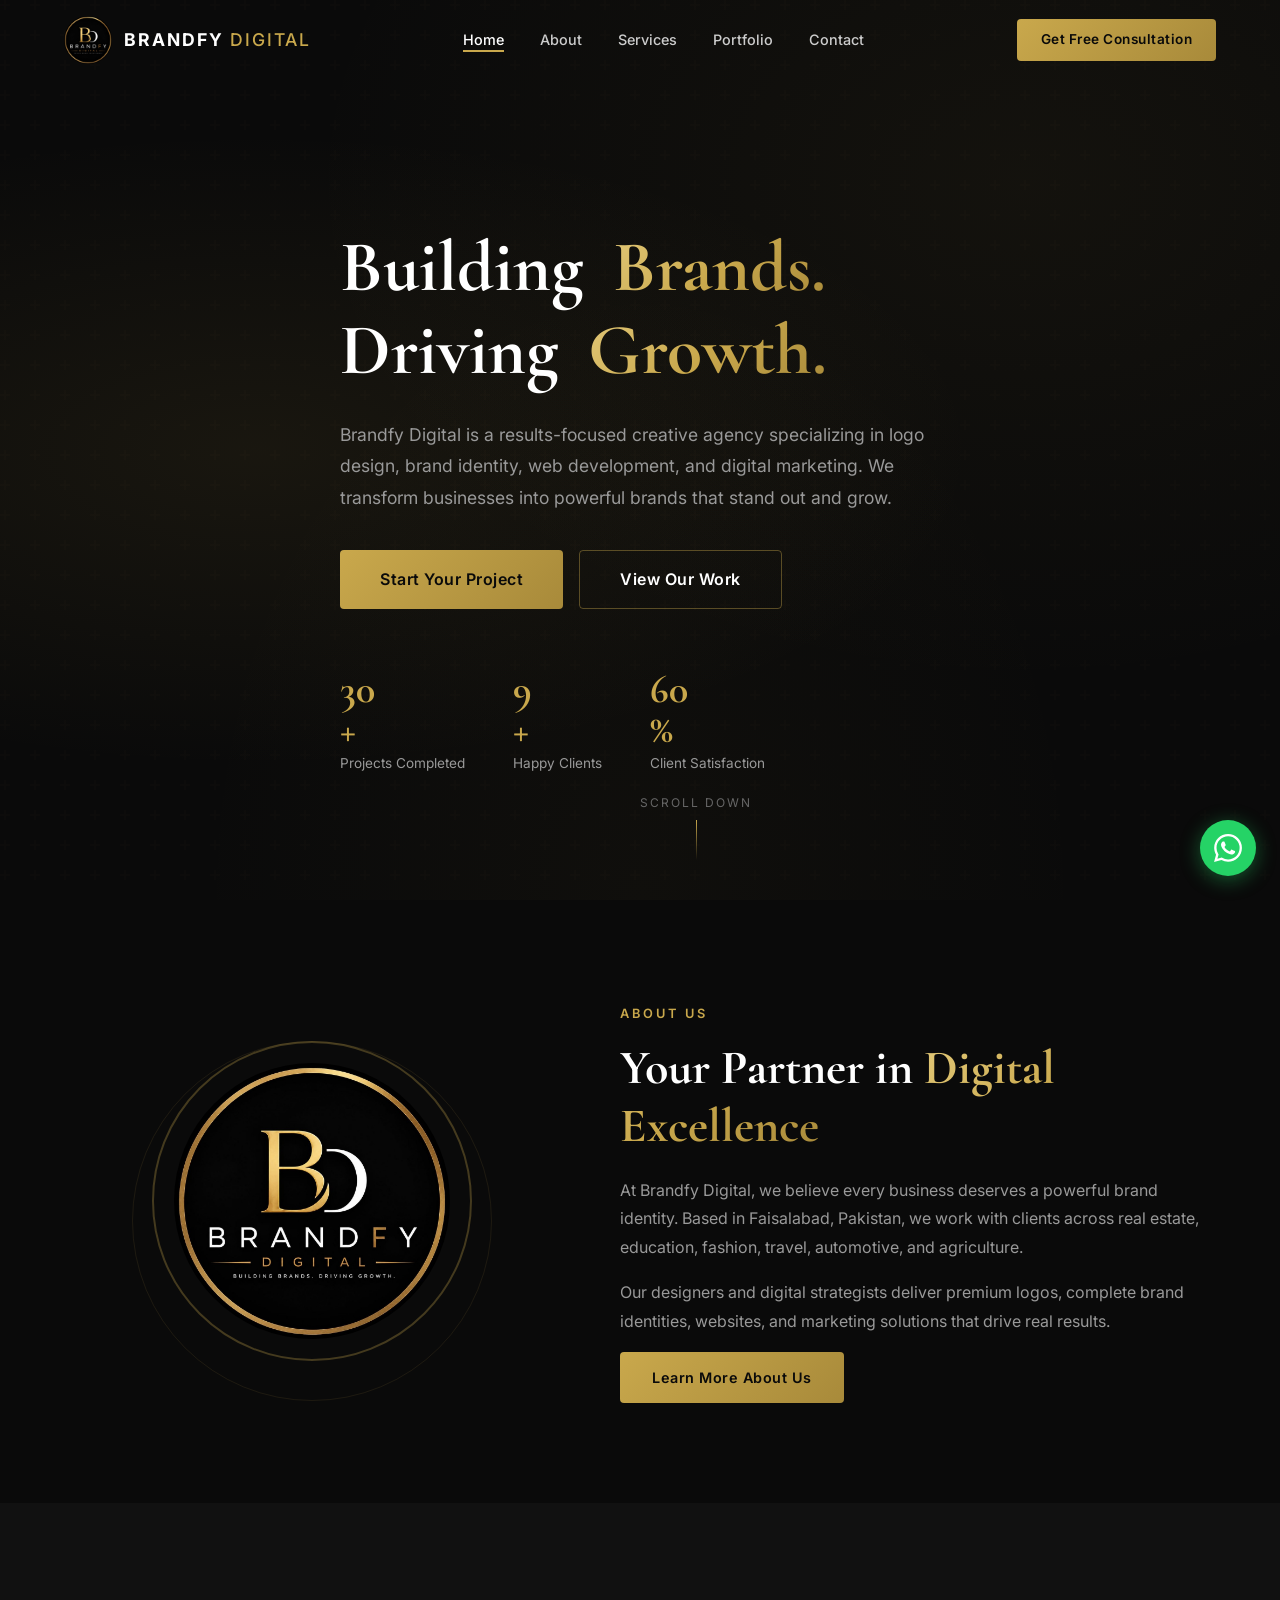
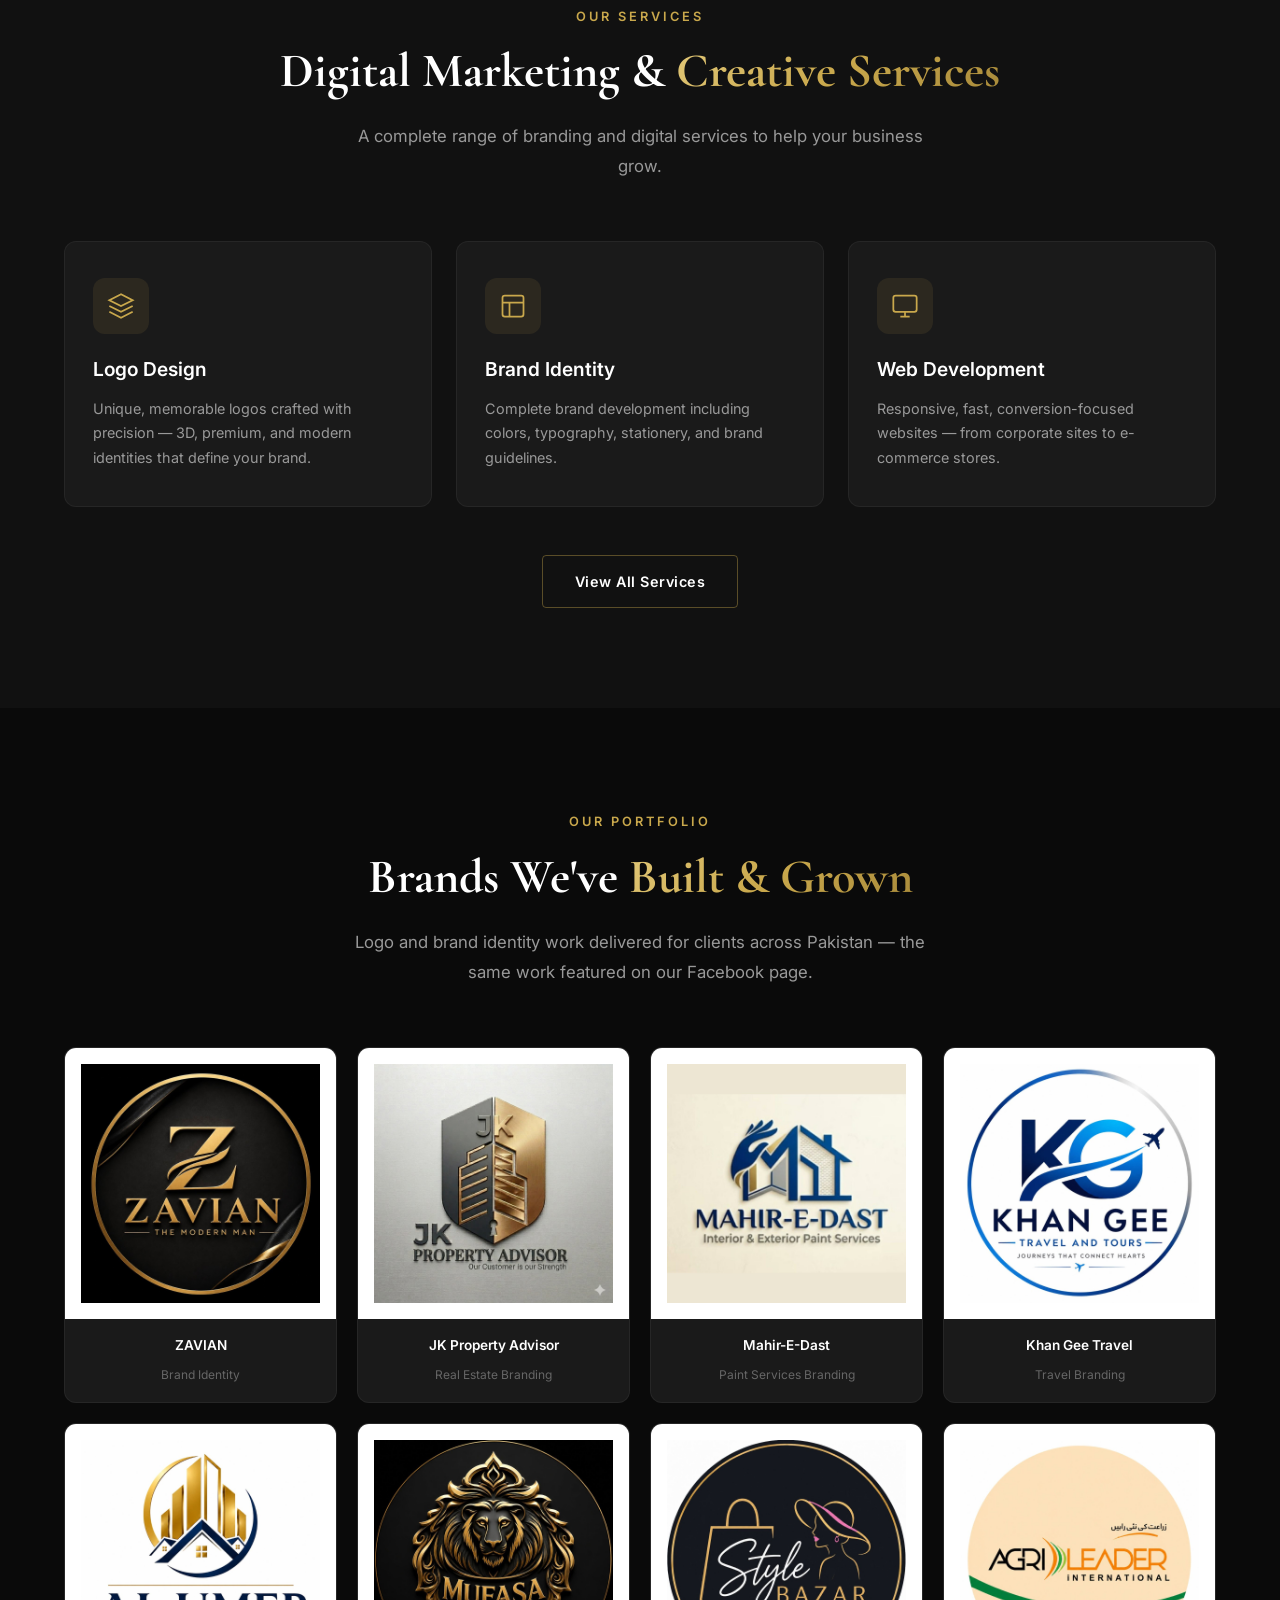
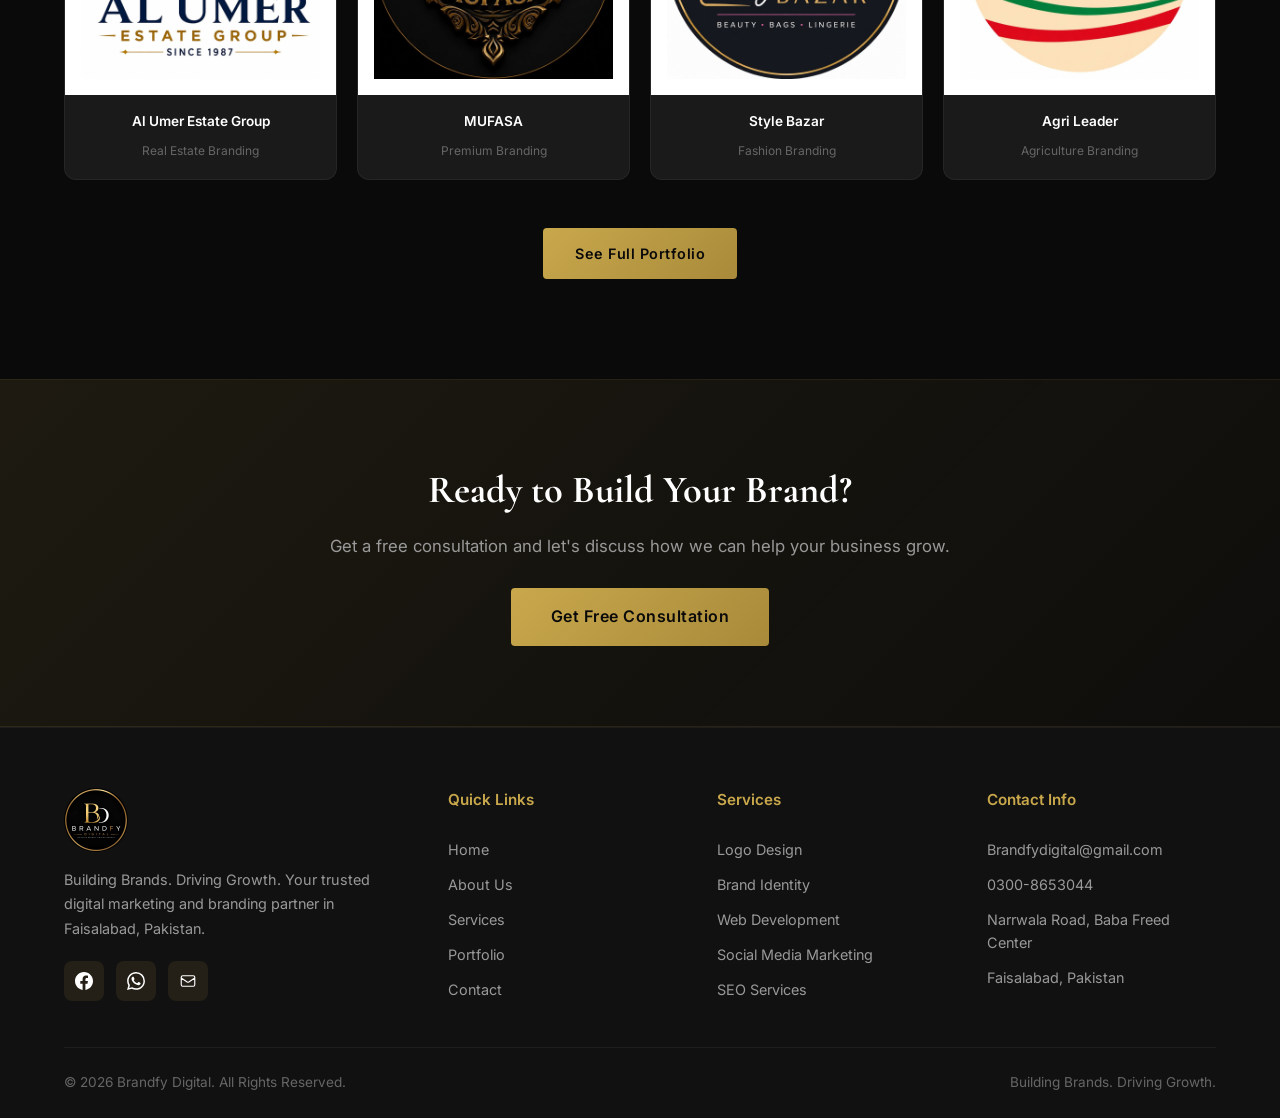
==== index.html @ acda0228 "Initial website upload" ====
<!DOCTYPE html>
<html lang="en">
<head>
  <meta charset="UTF-8">
  <meta name="viewport" content="width=device-width, initial-scale=1.0">
  <meta name="description" content="Brandfy Digital - Premium Digital Marketing & Branding Agency in Faisalabad, Pakistan. Logo Design, Web Development, SEO & Social Media Marketing.">
  <title>Brandfy Digital | Building Brands. Driving Growth.</title>
  <link rel="preconnect" href="https://fonts.googleapis.com">
  <link rel="preconnect" href="https://fonts.gstatic.com" crossorigin>
  <link href="https://fonts.googleapis.com/css2?family=Cormorant+Garamond:wght@400;600;700&family=Inter:wght@300;400;500;600;700&display=swap" rel="stylesheet">
  <link rel="stylesheet" href="css/style.css">
  <link rel="icon" href="images/brandfy-logo.png" type="image/png">
</head>
<body>

  <header class="header" id="header">
    <div class="container header__inner">
      <a href="index.html" class="logo">
        <img src="images/brandfy-logo.png" alt="Brandfy Digital" class="logo__img">
        <span class="logo__text">BRANDFY <span>DIGITAL</span></span>
      </a>
      <nav class="nav" id="nav">
        <ul class="nav__list">
          <li><a href="index.html" class="nav__link active">Home</a></li>
          <li><a href="about.html" class="nav__link">About</a></li>
          <li><a href="services.html" class="nav__link">Services</a></li>
          <li><a href="portfolio.html" class="nav__link">Portfolio</a></li>
          <li><a href="contact.html" class="nav__link">Contact</a></li>
        </ul>
      </nav>
      <a href="contact.html" class="btn btn--primary header__cta">Get Free Consultation</a>
      <button class="hamburger" id="hamburger" aria-label="Toggle menu">
        <span></span><span></span><span></span>
      </button>
    </div>
  </header>

  <section class="hero">
    <div class="hero__bg"></div>
    <div class="container hero__content">
      <div class="hero__badge hero-animate">Trusted Digital Agency in Faisalabad</div>
      <h1 class="hero__title" aria-label="Building Brands. Driving Growth.">
        <span class="hero__title-line">
          <span class="hero__title-word">Building</span>
          <span class="hero__title-word gold-text">Brands.</span>
        </span>
        <span class="hero__title-line">
          <span class="hero__title-word">Driving</span>
          <span class="hero__title-word gold-text">Growth.</span>
        </span>
      </h1>
      <p class="hero__desc hero-animate">
        Brandfy Digital is a results-focused creative agency specializing in logo design,
        brand identity, web development, and digital marketing. We transform businesses
        into powerful brands that stand out and grow.
      </p>
      <div class="hero__actions hero-animate">
        <a href="contact.html" class="btn btn--primary btn--lg">Start Your Project</a>
        <a href="portfolio.html" class="btn btn--outline btn--lg">View Our Work</a>
      </div>
      <div class="hero__stats hero-animate">
        <div class="stat">
          <span class="stat__num" data-count="50">0</span><span class="stat__plus">+</span>
          <span class="stat__label">Projects Completed</span>
        </div>
        <div class="stat">
          <span class="stat__num" data-count="15">0</span><span class="stat__plus">+</span>
          <span class="stat__label">Happy Clients</span>
        </div>
        <div class="stat">
          <span class="stat__num" data-count="100">0</span><span class="stat__plus">%</span>
          <span class="stat__label">Client Satisfaction</span>
        </div>
      </div>
    </div>
    <div class="hero__scroll">
      <span>Scroll Down</span>
      <div class="hero__scroll-line"></div>
    </div>
  </section>

  <section class="about section">
    <div class="container">
      <div class="about__grid">
        <div class="about__visual reveal">
          <div class="about__logo-wrap">
            <img src="images/brandfy-logo.png" alt="Brandfy Digital Logo" class="about__logo">
          </div>
          <div class="about__accent"></div>
        </div>
        <div class="about__content reveal">
          <span class="section__tag about-copy">About Us</span>
          <h2 class="section__title about-copy heading-reveal">Your Partner in <span class="gold-text">Digital Excellence</span></h2>
          <p class="about__text about-copy">
            At Brandfy Digital, we believe every business deserves a powerful brand identity.
            Based in Faisalabad, Pakistan, we work with clients across real estate, education,
            fashion, travel, automotive, and agriculture.
          </p>
          <p class="about__text about-copy">
            Our designers and digital strategists deliver premium logos, complete brand identities,
            websites, and marketing solutions that drive real results.
          </p>
          <a href="about.html" class="btn btn--primary about-copy">Learn More About Us</a>
        </div>
      </div>
    </div>
  </section>

  <section class="services section section--dark">
    <div class="container">
      <div class="section__header reveal">
        <span class="section__tag">Our Services</span>
        <h2 class="section__title heading-reveal">Digital Marketing & <span class="gold-text">Creative Services</span></h2>
        <p class="section__desc">A complete range of branding and digital services to help your business grow.</p>
      </div>
      <div class="services__grid">
        <div class="service-card reveal">
          <div class="service-card__icon">
            <svg viewBox="0 0 24 24" fill="none" stroke="currentColor" stroke-width="1.5"><path d="M12 2L2 7l10 5 10-5-10-5zM2 17l10 5 10-5M2 12l10 5 10-5"/></svg>
          </div>
          <h3 class="service-card__title heading-reveal">Logo Design</h3>
          <p class="service-card__desc">Unique, memorable logos crafted with precision — 3D, premium, and modern identities that define your brand.</p>
        </div>
        <div class="service-card reveal">
          <div class="service-card__icon">
            <svg viewBox="0 0 24 24" fill="none" stroke="currentColor" stroke-width="1.5"><rect x="3" y="3" width="18" height="18" rx="2"/><path d="M3 9h18M9 21V9"/></svg>
          </div>
          <h3 class="service-card__title heading-reveal">Brand Identity</h3>
          <p class="service-card__desc">Complete brand development including colors, typography, stationery, and brand guidelines.</p>
        </div>
        <div class="service-card reveal">
          <div class="service-card__icon">
            <svg viewBox="0 0 24 24" fill="none" stroke="currentColor" stroke-width="1.5"><rect x="2" y="3" width="20" height="14" rx="2"/><path d="M8 21h8M12 17v4"/></svg>
          </div>
          <h3 class="service-card__title heading-reveal">Web Development</h3>
          <p class="service-card__desc">Responsive, fast, conversion-focused websites — from corporate sites to e-commerce stores.</p>
        </div>
      </div>
      <div class="section__cta reveal">
        <a href="services.html" class="btn btn--outline">View All Services</a>
      </div>
    </div>
  </section>

  <section class="portfolio section">
    <div class="container">
      <div class="section__header reveal">
        <span class="section__tag">Our Portfolio</span>
        <h2 class="section__title heading-reveal">Brands We've <span class="gold-text">Built & Grown</span></h2>
        <p class="section__desc">Logo and brand identity work delivered for clients across Pakistan — the same work featured on our Facebook page.</p>
      </div>
      <div class="portfolio__grid portfolio__grid--home">
        <a href="portfolio.html" class="portfolio-item reveal">
          <div class="portfolio-item__img-wrap"><img src="images/client-zavian.jpg" alt="Zavian"></div>
          <div class="portfolio-item__info"><h3 class="heading-reveal">ZAVIAN</h3><span>Brand Identity</span></div>
        </a>
        <a href="portfolio.html" class="portfolio-item reveal">
          <div class="portfolio-item__img-wrap"><img src="images/client-jk-property.png" alt="JK Property Advisor"></div>
          <div class="portfolio-item__info"><h3 class="heading-reveal">JK Property Advisor</h3><span>Real Estate Branding</span></div>
        </a>
        <a href="portfolio.html" class="portfolio-item reveal">
          <div class="portfolio-item__img-wrap"><img src="images/client-mahir-e-dast.png" alt="Mahir-E-Dast"></div>
          <div class="portfolio-item__info"><h3 class="heading-reveal">Mahir-E-Dast</h3><span>Paint Services Branding</span></div>
        </a>
        <a href="portfolio.html" class="portfolio-item reveal">
          <div class="portfolio-item__img-wrap"><img src="images/client-khan-gee.png" alt="Khan Gee Travel"></div>
          <div class="portfolio-item__info"><h3 class="heading-reveal">Khan Gee Travel</h3><span>Travel Branding</span></div>
        </a>
        <a href="portfolio.html" class="portfolio-item reveal">
          <div class="portfolio-item__img-wrap"><img src="images/client-al-umer.png" alt="Al Umer Estate Group"></div>
          <div class="portfolio-item__info"><h3 class="heading-reveal">Al Umer Estate Group</h3><span>Real Estate Branding</span></div>
        </a>
        <a href="portfolio.html" class="portfolio-item reveal">
          <div class="portfolio-item__img-wrap"><img src="images/client-mufasa.jpg" alt="Mufasa"></div>
          <div class="portfolio-item__info"><h3 class="heading-reveal">MUFASA</h3><span>Premium Branding</span></div>
        </a>
        <a href="portfolio.html" class="portfolio-item reveal">
          <div class="portfolio-item__img-wrap"><img src="images/client-style-bazar.png" alt="Style Bazar"></div>
          <div class="portfolio-item__info"><h3 class="heading-reveal">Style Bazar</h3><span>Fashion Branding</span></div>
        </a>
        <a href="portfolio.html" class="portfolio-item reveal">
          <div class="portfolio-item__img-wrap"><img src="images/client-agri-leader.png" alt="Agri Leader International"></div>
          <div class="portfolio-item__info"><h3 class="heading-reveal">Agri Leader</h3><span>Agriculture Branding</span></div>
        </a>
      </div>
      <div class="section__cta reveal">
        <a href="portfolio.html" class="btn btn--primary">See Full Portfolio</a>
      </div>
    </div>
  </section>

  <section class="cta-banner">
    <div class="container cta-banner__inner reveal">
      <h2 class="heading-reveal">Ready to Build Your Brand?</h2>
      <p>Get a free consultation and let's discuss how we can help your business grow.</p>
      <a href="contact.html" class="btn btn--primary btn--lg">Get Free Consultation</a>
    </div>
  </section>

  <footer class="footer">
    <div class="container">
      <div class="footer__grid">
        <div class="footer__brand">
          <img src="images/brandfy-logo.png" alt="Brandfy Digital" class="footer__logo">
          <p>Building Brands. Driving Growth. Your trusted digital marketing and branding partner in Faisalabad, Pakistan.</p>
          <div class="footer__social">
            <a href="https://web.facebook.com/profile.php?id=61593432682241" target="_blank" rel="noopener" aria-label="Facebook">
              <svg viewBox="0 0 24 24" fill="currentColor"><path d="M24 12.073c0-6.627-5.373-12-12-12s-12 5.373-12 12c0 5.99 4.388 10.954 10.125 11.854v-8.385H7.078v-3.47h3.047V9.43c0-3.007 1.792-4.669 4.533-4.669 1.312 0 2.686.235 2.686.235v2.953H15.83c-1.491 0-1.956.925-1.956 1.874v2.25h3.328l-.532 3.47h-2.796v8.385C19.612 23.027 24 18.062 24 12.073z"/></svg>
            </a>
            <a href="https://wa.me/923008653044" target="_blank" rel="noopener" aria-label="WhatsApp">
              <svg viewBox="0 0 24 24" fill="currentColor"><path d="M17.472 14.382c-.297-.149-1.758-.867-2.03-.967-.273-.099-.471-.148-.67.15-.197.297-.767.966-.94 1.164-.173.199-.347.223-.644.075-.297-.15-1.255-.463-2.39-1.475-.883-.788-1.48-1.761-1.653-2.059-.173-.297-.018-.458.13-.606.134-.133.298-.347.446-.52.149-.174.198-.298.298-.497.099-.198.05-.371-.025-.52-.075-.149-.669-1.612-.916-2.207-.242-.579-.487-.5-.669-.51-.173-.008-.371-.01-.57-.01-.198 0-.52.074-.792.372-.272.297-1.04 1.016-1.04 2.479 0 1.462 1.065 2.875 1.213 3.074.149.198 2.096 3.2 5.077 4.487.709.306 1.262.489 1.694.625.712.227 1.36.195 1.871.118.571-.085 1.758-.719 2.006-1.413.248-.694.248-1.289.173-1.413-.074-.124-.272-.198-.57-.347m-5.421 7.403h-.004a9.87 9.87 0 01-5.031-1.378l-.361-.214-3.741.982.998-3.648-.235-.374a9.86 9.86 0 01-1.51-5.26c.001-5.45 4.436-9.884 9.888-9.884 2.64 0 5.122 1.03 6.988 2.898a9.825 9.825 0 012.893 6.994c-.003 5.45-4.435 9.884-9.884 9.884m8.413-18.297A11.815 11.815 0 0012.05 0C5.495 0 .16 5.335.157 11.892c0 2.096.547 4.142 1.588 5.945L.057 24l6.305-1.654a11.882 11.882 0 005.683 1.448h.005c6.554 0 11.89-5.335 11.89-11.893a11.821 11.821 0 00-3.48-8.413z"/></svg>
            </a>
            <a href="mailto:Brandfydigital@gmail.com" aria-label="Email">
              <svg viewBox="0 0 24 24" fill="none" stroke="currentColor" stroke-width="1.5"><path d="M3 8l7.89 5.26a2 2 0 002.22 0L21 8M5 19h14a2 2 0 002-2V7a2 2 0 00-2-2H5a2 2 0 00-2 2v10a2 2 0 002 2z"/></svg>
            </a>
          </div>
        </div>
        <div class="footer__links">
          <h4>Quick Links</h4>
          <ul>
            <li><a href="index.html">Home</a></li>
            <li><a href="about.html">About Us</a></li>
            <li><a href="services.html">Services</a></li>
            <li><a href="portfolio.html">Portfolio</a></li>
            <li><a href="contact.html">Contact</a></li>
          </ul>
        </div>
        <div class="footer__links">
          <h4>Services</h4>
          <ul>
            <li><a href="services.html">Logo Design</a></li>
            <li><a href="services.html">Brand Identity</a></li>
            <li><a href="services.html">Web Development</a></li>
            <li><a href="services.html">Social Media Marketing</a></li>
            <li><a href="services.html">SEO Services</a></li>
          </ul>
        </div>
        <div class="footer__links">
          <h4>Contact Info</h4>
          <ul>
            <li>Brandfydigital@gmail.com</li>
            <li>0300-8653044</li>
            <li>Narrwala Road, Baba Freed Center</li>
            <li>Faisalabad, Pakistan</li>
          </ul>
        </div>
      </div>
      <div class="footer__bottom">
        <p>&copy; 2026 Brandfy Digital. All Rights Reserved.</p>
        <p>Building Brands. Driving Growth.</p>
      </div>
    </div>
  </footer>

  <a href="https://wa.me/923008653044?text=Hi%20Brandfy%20Digital!%20I%20want%20to%20discuss%20a%20project." class="whatsapp-float" target="_blank" rel="noopener" aria-label="Chat on WhatsApp">
    <svg viewBox="0 0 24 24" fill="currentColor"><path d="M17.472 14.382c-.297-.149-1.758-.867-2.03-.967-.273-.099-.471-.148-.67.15-.197.297-.767.966-.94 1.164-.173.199-.347.223-.644.075-.297-.15-1.255-.463-2.39-1.475-.883-.788-1.48-1.761-1.653-2.059-.173-.297-.018-.458.13-.606.134-.133.298-.347.446-.52.149-.174.198-.298.298-.497.099-.198.05-.371-.025-.52-.075-.149-.669-1.612-.916-2.207-.242-.579-.487-.5-.669-.51-.173-.008-.371-.01-.57-.01-.198 0-.52.074-.792.372-.272.297-1.04 1.016-1.04 2.479 0 1.462 1.065 2.875 1.213 3.074.149.198 2.096 3.2 5.077 4.487.709.306 1.262.489 1.694.625.712.227 1.36.195 1.871.118.571-.085 1.758-.719 2.006-1.413.248-.694.248-1.289.173-1.413-.074-.124-.272-.198-.57-.347m-5.421 7.403h-.004a9.87 9.87 0 01-5.031-1.378l-.361-.214-3.741.982.998-3.648-.235-.374a9.86 9.86 0 01-1.51-5.26c.001-5.45 4.436-9.884 9.888-9.884 2.64 0 5.122 1.03 6.988 2.898a9.825 9.825 0 012.893 6.994c-.003 5.45-4.435 9.884-9.884 9.884m8.413-18.297A11.815 11.815 0 0012.05 0C5.495 0 .16 5.335.157 11.892c0 2.096.547 4.142 1.588 5.945L.057 24l6.305-1.654a11.882 11.882 0 005.683 1.448h.005c6.554 0 11.89-5.335 11.89-11.893a11.821 11.821 0 00-3.48-8.413z"/></svg>
  </a>

  <script src="js/main.js"></script>
</body>
</html>
---- css/style.css ----
/* ===== CSS Variables ===== */
:root {
  --black: #0a0a0a;
  --black-light: #111111;
  --black-card: #1a1a1a;
  --gold: #c9a84c;
  --gold-light: #e2c878;
  --gold-dark: #a88a3a;
  --white: #ffffff;
  --gray: #999999;
  --gray-light: #cccccc;
  --gray-dark: #666666;
  --font-serif: 'Cormorant Garamond', Georgia, serif;
  --font-sans: 'Inter', -apple-system, BlinkMacSystemFont, sans-serif;
  --transition: 0.3s cubic-bezier(0.4, 0, 0.2, 1);
  --shadow: 0 4px 30px rgba(0, 0, 0, 0.3);
  --shadow-gold: 0 4px 30px rgba(201, 168, 76, 0.15);
}

/* ===== Reset & Base ===== */
*, *::before, *::after {
  margin: 0;
  padding: 0;
  box-sizing: border-box;
}

html {
  scroll-behavior: smooth;
  scroll-padding-top: 80px;
}

body {
  font-family: var(--font-sans);
  background: var(--black);
  color: var(--white);
  line-height: 1.6;
  overflow-x: hidden;
}

img {
  max-width: 100%;
  height: auto;
  display: block;
}

a {
  text-decoration: none;
  color: inherit;
  transition: var(--transition);
}

ul { list-style: none; }

.container {
  max-width: 1200px;
  margin: 0 auto;
  padding: 0 24px;
}

.gold-text {
  background: linear-gradient(135deg, var(--gold-light), var(--gold), var(--gold-dark));
  -webkit-background-clip: text;
  -webkit-text-fill-color: transparent;
  background-clip: text;
}

.section {
  padding: 100px 0;
}

.section--dark {
  background: var(--black-light);
}

.section__tag {
  display: inline-block;
  font-size: 0.8rem;
  font-weight: 600;
  letter-spacing: 3px;
  text-transform: uppercase;
  color: var(--gold);
  margin-bottom: 16px;
}

.section__title {
  font-family: var(--font-serif);
  font-size: clamp(2rem, 4vw, 3rem);
  font-weight: 700;
  line-height: 1.2;
  margin-bottom: 20px;
}

.section__desc {
  color: var(--gray);
  font-size: 1.05rem;
  max-width: 600px;
  line-height: 1.8;
}

.section__header {
  text-align: center;
  margin-bottom: 60px;
}

.section__header .section__desc {
  margin: 0 auto;
}

/* ===== Buttons ===== */
.btn {
  display: inline-flex;
  align-items: center;
  justify-content: center;
  padding: 14px 32px;
  font-family: var(--font-sans);
  font-size: 0.9rem;
  font-weight: 600;
  letter-spacing: 0.5px;
  border: none;
  border-radius: 4px;
  cursor: pointer;
  transition: var(--transition);
}

.btn--primary {
  background: linear-gradient(135deg, var(--gold), var(--gold-dark));
  color: var(--black);
}

.btn--primary:hover {
  background: linear-gradient(135deg, var(--gold-light), var(--gold));
  transform: translateY(-2px);
  box-shadow: var(--shadow-gold);
}

.btn--outline {
  background: transparent;
  color: var(--white);
  border: 1px solid rgba(201, 168, 76, 0.4);
}

.btn--outline:hover {
  border-color: var(--gold);
  color: var(--gold);
  transform: translateY(-2px);
}

.btn--lg {
  padding: 16px 40px;
  font-size: 1rem;
}

.btn--full {
  width: 100%;
}

/* ===== Header ===== */
.header {
  position: fixed;
  top: 0;
  left: 0;
  width: 100%;
  z-index: 1000;
  padding: 16px 0;
  transition: var(--transition);
}

.header.scrolled {
  background: rgba(10, 10, 10, 0.95);
  backdrop-filter: blur(20px);
  padding: 12px 0;
  box-shadow: 0 2px 20px rgba(0, 0, 0, 0.5);
}

.header__inner {
  display: flex;
  align-items: center;
  justify-content: space-between;
}

.logo {
  display: flex;
  align-items: center;
  gap: 12px;
}

.logo__img {
  width: 48px;
  height: 48px;
  border-radius: 50%;
  object-fit: cover;
}

.logo__text {
  font-family: var(--font-sans);
  font-weight: 700;
  font-size: 1.1rem;
  letter-spacing: 2px;
}

.logo__text span {
  color: var(--gold);
  font-weight: 500;
}

.nav__list {
  display: flex;
  gap: 36px;
}

.nav__link {
  font-size: 0.9rem;
  font-weight: 500;
  color: var(--gray-light);
  position: relative;
}

.nav__link::after {
  content: '';
  position: absolute;
  bottom: -4px;
  left: 0;
  width: 0;
  height: 2px;
  background: var(--gold);
  transition: var(--transition);
}

.nav__link:hover,
.nav__link.active {
  color: var(--white);
}

.nav__link:hover::after,
.nav__link.active::after {
  width: 100%;
}

.header__cta {
  padding: 10px 24px;
  font-size: 0.85rem;
}

.hamburger {
  display: none;
  flex-direction: column;
  gap: 5px;
  background: none;
  border: none;
  cursor: pointer;
  padding: 4px;
}

.hamburger span {
  display: block;
  width: 24px;
  height: 2px;
  background: var(--white);
  transition: var(--transition);
}

/* ===== Hero ===== */
.hero {
  min-height: 100vh;
  display: flex;
  align-items: center;
  position: relative;
  padding: 120px 0 80px;
  overflow: hidden;
}

.hero__bg {
  position: absolute;
  inset: 0;
  background:
    radial-gradient(ellipse at 20% 50%, rgba(201, 168, 76, 0.08) 0%, transparent 50%),
    radial-gradient(ellipse at 80% 20%, rgba(201, 168, 76, 0.05) 0%, transparent 50%),
    radial-gradient(ellipse at 50% 100%, rgba(201, 168, 76, 0.03) 0%, transparent 50%);
}

.hero__bg::before {
  content: '';
  position: absolute;
  inset: 0;
  background: url("data:image/svg+xml,%3Csvg width='60' height='60' viewBox='0 0 60 60' xmlns='http://www.w3.org/2000/svg'%3E%3Cg fill='none' fill-rule='evenodd'%3E%3Cg fill='%23c9a84c' fill-opacity='0.03'%3E%3Cpath d='M36 34v-4h-2v4h-4v2h4v4h2v-4h4v-2h-4zm0-30V0h-2v4h-4v2h4v4h2V6h4V4h-4zM6 34v-4H4v4H0v2h4v4h2v-4h4v-2H6zM6 4V0H4v4H0v2h4v4h2V6h4V4H6z'/%3E%3C/g%3E%3C/g%3E%3C/svg%3E");
  opacity: 0.5;
}

.hero__content {
  position: relative;
  z-index: 1;
  max-width: 800px;
}

.hero-animate {
  opacity: 0;
  animation: heroFadeUp 0.9s cubic-bezier(0.22, 1, 0.36, 1) forwards;
}

.hero__badge.hero-animate { animation-delay: 0.08s; }
.hero__desc.hero-animate { animation-delay: 1.15s; }
.hero__actions.hero-animate { animation-delay: 1.32s; }
.hero__stats.hero-animate { animation-delay: 1.48s; }

.hero__badge {
  display: inline-block;
  padding: 8px 20px;
  border: 1px solid rgba(201, 168, 76, 0.3);
  border-radius: 50px;
  font-size: 0.8rem;
  font-weight: 500;
  letter-spacing: 1px;
  color: var(--gold);
  margin-bottom: 24px;
  animation: fadeInUp 0.8s ease;
}

.hero__title {
  font-family: var(--font-serif);
  font-size: clamp(2.8rem, 6vw, 4.5rem);
  font-weight: 700;
  line-height: 1.1;
  margin-bottom: 24px;
}

.hero__title-line {
  display: block;
  overflow: hidden;
  padding-bottom: 0.06em;
}

.hero__title-word {
  display: inline-block;
  margin-right: 0.18em;
  will-change: transform, opacity, filter;
  opacity: 0;
  transform: translate3d(0, 36%, 0);
  filter: blur(5px);
  animation: heroMaskReveal 1.05s cubic-bezier(0.22, 0.61, 0.36, 1) forwards;
}

.hero__title-line:nth-child(1) .hero__title-word:nth-child(1) { animation-delay: 0.16s; }
.hero__title-line:nth-child(1) .hero__title-word:nth-child(2) { animation-delay: 0.28s; }
.hero__title-line:nth-child(2) .hero__title-word:nth-child(1) { animation-delay: 0.4s; }
.hero__title-line:nth-child(2) .hero__title-word:nth-child(2) { animation-delay: 0.52s; }

.hero__desc {
  font-size: 1.1rem;
  color: var(--gray);
  line-height: 1.8;
  max-width: 600px;
  margin-bottom: 36px;
  animation: fadeInUp 0.8s ease 0.2s both;
}

.hero__actions {
  display: flex;
  gap: 16px;
  flex-wrap: wrap;
  margin-bottom: 60px;
  animation: fadeInUp 0.8s ease 0.3s both;
}

.hero__stats {
  display: flex;
  gap: 48px;
  animation: fadeInUp 0.8s ease 0.4s both;
}

.stat {
  display: flex;
  flex-direction: column;
}

.stat__num {
  font-family: var(--font-serif);
  font-size: 2.5rem;
  font-weight: 700;
  color: var(--gold);
  line-height: 1;
}

.stat__plus {
  font-family: var(--font-serif);
  font-size: 2.5rem;
  font-weight: 700;
  color: var(--gold);
  line-height: 1;
}

.stat__label {
  font-size: 0.85rem;
  color: var(--gray);
  margin-top: 4px;
}

.hero__scroll {
  position: absolute;
  bottom: 40px;
  left: 50%;
  transform: translateX(-50%);
  display: flex;
  flex-direction: column;
  align-items: center;
  gap: 8px;
  color: var(--gray-dark);
  font-size: 0.75rem;
  letter-spacing: 2px;
  text-transform: uppercase;
  animation: fadeInUp 0.8s ease 0.6s both;
}

.hero__scroll-line {
  width: 1px;
  height: 40px;
  background: linear-gradient(to bottom, var(--gold), transparent);
  animation: scrollLine 2s ease infinite;
}

/* ===== About ===== */
.about__grid {
  display: grid;
  grid-template-columns: 1fr 1.2fr;
  gap: 60px;
  align-items: center;
}

.about__visual {
  position: relative;
  display: flex;
  justify-content: center;
}

.about__logo-wrap {
  width: 320px;
  height: 320px;
  border-radius: 50%;
  border: 2px solid rgba(201, 168, 76, 0.3);
  display: flex;
  align-items: center;
  justify-content: center;
  padding: 20px;
  position: relative;
  z-index: 1;
}

.about__logo {
  width: 100%;
  height: 100%;
  object-fit: contain;
  border-radius: 50%;
}

.about__accent {
  position: absolute;
  width: 360px;
  height: 360px;
  border-radius: 50%;
  border: 1px solid rgba(201, 168, 76, 0.1);
  animation: pulse 3s ease infinite;
}

.about__text {
  color: var(--gray);
  margin-bottom: 16px;
  line-height: 1.8;
}

.about-copy {
  opacity: 0;
  transform: translateY(42px);
  filter: blur(8px);
}

.heading-reveal {
  display: block;
  overflow: hidden;
  opacity: 0;
  transform: translateY(30px);
  filter: blur(6px);
}

.reveal.visible .heading-reveal,
.about__content.visible .heading-reveal {
  animation: aboutTextReveal 0.85s cubic-bezier(0.22, 1, 0.36, 1) forwards;
}

.about__content.visible .about-copy {
  animation: aboutTextReveal 0.85s cubic-bezier(0.22, 1, 0.36, 1) forwards;
}

.about__content.visible .about-copy:nth-child(1) { animation-delay: 0.08s; }
.about__content.visible .about-copy:nth-child(2) { animation-delay: 0.22s; }
.about__content.visible .about-copy:nth-child(3) { animation-delay: 0.36s; }
.about__content.visible .about-copy:nth-child(4) { animation-delay: 0.5s; }
.about__content.visible .about-copy:nth-child(5) { animation-delay: 0.64s; }

.about__features {
  margin: 28px 0 32px;
}

.about__features li {
  display: flex;
  align-items: center;
  gap: 12px;
  padding: 10px 0;
  color: var(--gray-light);
  font-size: 0.95rem;
}

.about__features svg {
  width: 20px;
  height: 20px;
  color: var(--gold);
  flex-shrink: 0;
}

/* ===== Services ===== */
.services__grid {
  display: grid;
  grid-template-columns: repeat(3, 1fr);
  gap: 24px;
}

.service-card {
  background: var(--black-card);
  border: 1px solid rgba(255, 255, 255, 0.05);
  border-radius: 12px;
  padding: 36px 28px;
  transition: var(--transition);
  position: relative;
  overflow: hidden;
}

.service-card::before {
  content: '';
  position: absolute;
  top: 0;
  left: 0;
  width: 100%;
  height: 3px;
  background: linear-gradient(90deg, var(--gold), var(--gold-dark));
  transform: scaleX(0);
  transform-origin: left;
  transition: var(--transition);
}

.service-card:hover {
  border-color: rgba(201, 168, 76, 0.2);
  transform: translateY(-4px);
  box-shadow: var(--shadow-gold);
}

.service-card:hover::before {
  transform: scaleX(1);
}

.service-card__icon {
  width: 56px;
  height: 56px;
  border-radius: 12px;
  background: rgba(201, 168, 76, 0.1);
  display: flex;
  align-items: center;
  justify-content: center;
  margin-bottom: 20px;
}

.service-card__icon svg {
  width: 28px;
  height: 28px;
  color: var(--gold);
}

.service-card__title {
  font-size: 1.2rem;
  font-weight: 600;
  margin-bottom: 12px;
}

.service-card__desc {
  color: var(--gray);
  font-size: 0.9rem;
  line-height: 1.7;
}

/* ===== Why Choose Us ===== */
.why__grid {
  display: grid;
  grid-template-columns: 1fr 1.5fr;
  gap: 60px;
  align-items: start;
}

.why__cards {
  display: grid;
  grid-template-columns: repeat(2, 1fr);
  gap: 24px;
}

.why-card {
  background: var(--black-light);
  border: 1px solid rgba(255, 255, 255, 0.05);
  border-radius: 12px;
  padding: 32px 24px;
  transition: var(--transition);
}

.why-card:hover {
  border-color: rgba(201, 168, 76, 0.2);
  transform: translateY(-2px);
}

.why-card__num {
  font-family: var(--font-serif);
  font-size: 2rem;
  font-weight: 700;
  color: rgba(201, 168, 76, 0.3);
  display: block;
  margin-bottom: 12px;
}

.why-card h3 {
  font-size: 1.1rem;
  font-weight: 600;
  margin-bottom: 8px;
}

.why-card p {
  color: var(--gray);
  font-size: 0.9rem;
  line-height: 1.7;
}

/* ===== Portfolio ===== */
.portfolio__grid {
  display: grid;
  grid-template-columns: repeat(5, 1fr);
  gap: 20px;
}

.portfolio-item {
  background: var(--black-card);
  border-radius: 12px;
  overflow: hidden;
  border: 1px solid rgba(255, 255, 255, 0.05);
  transition: var(--transition);
}

.portfolio-item:hover {
  transform: translateY(-6px);
  border-color: rgba(201, 168, 76, 0.3);
  box-shadow: var(--shadow-gold);
}

.portfolio-item__img-wrap {
  aspect-ratio: 1;
  overflow: hidden;
  background: #fff;
  display: flex;
  align-items: center;
  justify-content: center;
  padding: 16px;
}

.portfolio-item__img-wrap img {
  width: 100%;
  height: 100%;
  object-fit: contain;
  transition: var(--transition);
}

.portfolio-item:hover .portfolio-item__img-wrap img {
  transform: scale(1.05);
}

.portfolio-item__info {
  padding: 16px;
  text-align: center;
}

.portfolio-item__info h3 {
  font-size: 0.85rem;
  font-weight: 600;
  margin-bottom: 4px;
  white-space: nowrap;
  overflow: hidden;
  text-overflow: ellipsis;
}

.portfolio-item__info span {
  font-size: 0.75rem;
  color: var(--gray-dark);
}

/* ===== CTA Banner ===== */
.cta-banner {
  padding: 80px 0;
  background: linear-gradient(135deg, rgba(201, 168, 76, 0.1), rgba(201, 168, 76, 0.02));
  border-top: 1px solid rgba(201, 168, 76, 0.1);
  border-bottom: 1px solid rgba(201, 168, 76, 0.1);
}

.cta-banner__inner {
  text-align: center;
}

.cta-banner__inner h2 {
  font-family: var(--font-serif);
  font-size: clamp(1.8rem, 3vw, 2.5rem);
  margin-bottom: 12px;
}

.cta-banner__inner p {
  color: var(--gray);
  margin-bottom: 28px;
  font-size: 1.05rem;
}

/* ===== Contact ===== */
.contact__grid {
  display: grid;
  grid-template-columns: 1fr 1fr;
  gap: 60px;
  align-items: start;
}

.contact__details {
  margin-top: 36px;
}

.contact__item {
  display: flex;
  gap: 16px;
  padding: 20px 0;
  border-bottom: 1px solid rgba(255, 255, 255, 0.05);
}

.contact__icon {
  width: 48px;
  height: 48px;
  border-radius: 10px;
  background: rgba(201, 168, 76, 0.1);
  display: flex;
  align-items: center;
  justify-content: center;
  flex-shrink: 0;
}

.contact__icon svg {
  width: 22px;
  height: 22px;
  color: var(--gold);
}

.contact__item h4 {
  font-size: 0.85rem;
  font-weight: 600;
  color: var(--gold);
  margin-bottom: 4px;
}

.contact__item a {
  color: var(--gray-light);
  font-size: 0.95rem;
}

.contact__item a:hover {
  color: var(--gold);
}

.contact__item p {
  color: var(--gray-light);
  font-size: 0.95rem;
}

.contact__form {
  background: var(--black-light);
  border: 1px solid rgba(255, 255, 255, 0.05);
  border-radius: 16px;
  padding: 40px;
}

.contact__form h3 {
  font-size: 1.3rem;
  font-weight: 600;
  margin-bottom: 28px;
}

.form-group {
  margin-bottom: 20px;
}

.form-group label {
  display: block;
  font-size: 0.85rem;
  font-weight: 500;
  color: var(--gray-light);
  margin-bottom: 8px;
}

.form-group input,
.form-group select,
.form-group textarea {
  width: 100%;
  padding: 14px 16px;
  background: var(--black-card);
  border: 1px solid rgba(255, 255, 255, 0.08);
  border-radius: 8px;
  color: var(--white);
  font-family: var(--font-sans);
  font-size: 0.95rem;
  transition: var(--transition);
}

.form-group input:focus,
.form-group select:focus,
.form-group textarea:focus {
  outline: none;
  border-color: var(--gold);
  box-shadow: 0 0 0 3px rgba(201, 168, 76, 0.1);
}

.form-group input::placeholder,
.form-group textarea::placeholder {
  color: var(--gray-dark);
}

.form-group select {
  appearance: none;
  background-image: url("data:image/svg+xml,%3Csvg xmlns='http://www.w3.org/2000/svg' width='12' height='12' viewBox='0 0 12 12'%3E%3Cpath fill='%23999' d='M6 8L1 3h10z'/%3E%3C/svg%3E");
  background-repeat: no-repeat;
  background-position: right 16px center;
  cursor: pointer;
}

.form-group select option {
  background: var(--black-card);
}

.form-group textarea {
  resize: vertical;
  min-height: 100px;
}

/* ===== Footer ===== */
.footer {
  background: var(--black-light);
  border-top: 1px solid rgba(255, 255, 255, 0.05);
  padding: 60px 0 0;
}

.footer__grid {
  display: grid;
  grid-template-columns: 1.5fr 1fr 1fr 1fr;
  gap: 40px;
  padding-bottom: 40px;
  border-bottom: 1px solid rgba(255, 255, 255, 0.05);
}

.footer__logo {
  width: 64px;
  height: 64px;
  border-radius: 50%;
  margin-bottom: 16px;
}

.footer__brand p {
  color: var(--gray);
  font-size: 0.9rem;
  line-height: 1.7;
  margin-bottom: 20px;
}

.footer__social {
  display: flex;
  gap: 12px;
}

.footer__social a {
  width: 40px;
  height: 40px;
  border-radius: 8px;
  background: rgba(201, 168, 76, 0.1);
  display: flex;
  align-items: center;
  justify-content: center;
  transition: var(--transition);
}

.footer__social a:hover {
  background: var(--gold);
  color: var(--black);
}

.footer__social svg {
  width: 18px;
  height: 18px;
}

.footer__links h4 {
  font-size: 0.95rem;
  font-weight: 600;
  margin-bottom: 20px;
  color: var(--gold);
}

.footer__links li {
  padding: 6px 0;
}

.footer__links a,
.footer__links li {
  color: var(--gray);
  font-size: 0.9rem;
}

.footer__links a:hover {
  color: var(--gold);
}

.footer__bottom {
  display: flex;
  justify-content: space-between;
  align-items: center;
  padding: 24px 0;
  color: var(--gray-dark);
  font-size: 0.85rem;
}

/* ===== WhatsApp Float ===== */
.whatsapp-float {
  position: fixed;
  bottom: 24px;
  right: 24px;
  width: 56px;
  height: 56px;
  background: #25d366;
  border-radius: 50%;
  display: flex;
  align-items: center;
  justify-content: center;
  z-index: 999;
  box-shadow: 0 4px 20px rgba(37, 211, 102, 0.4);
  transition: var(--transition);
  animation: pulseWhatsApp 2s ease infinite;
}

.whatsapp-float:hover {
  transform: scale(1.1);
}

.whatsapp-float svg {
  width: 28px;
  height: 28px;
  color: white;
}

/* ===== Reveal Animation ===== */
.reveal {
  opacity: 0;
  transform: translateY(30px);
  transition: opacity 0.8s ease, transform 0.8s ease;
}

.reveal.visible {
  opacity: 1;
  transform: translateY(0);
}

/* ===== Keyframes ===== */
@keyframes fadeInUp {
  from {
    opacity: 0;
    transform: translateY(30px);
  }
  to {
    opacity: 1;
    transform: translateY(0);
  }
}

@keyframes heroFadeUp {
  from {
    opacity: 0;
    transform: translateY(32px);
  }
  to {
    opacity: 1;
    transform: translateY(0);
  }
}

@keyframes heroMaskReveal {
  0% {
    opacity: 0;
    transform: translate3d(0, 36%, 0);
    filter: blur(5px);
  }
  100% {
    opacity: 1;
    transform: translate3d(0, 0, 0);
    filter: blur(0);
  }
}

@keyframes aboutTextReveal {
  0% {
    opacity: 0;
    transform: translateY(42px);
    filter: blur(8px);
  }
  60% {
    opacity: 1;
  }
  100% {
    opacity: 1;
    transform: translateY(0);
    filter: blur(0);
  }
}

@keyframes scrollLine {
  0%, 100% { opacity: 0.3; transform: scaleY(0.5); }
  50% { opacity: 1; transform: scaleY(1); }
}

@keyframes pulse {
  0%, 100% { transform: scale(1); opacity: 0.5; }
  50% { transform: scale(1.05); opacity: 0.8; }
}

@keyframes pulseWhatsApp {
  0%, 100% { box-shadow: 0 4px 20px rgba(37, 211, 102, 0.4); }
  50% { box-shadow: 0 4px 30px rgba(37, 211, 102, 0.7); }
}

/* ===== Responsive ===== */
@media (max-width: 1024px) {
  .services__grid {
    grid-template-columns: repeat(2, 1fr);
  }

  .portfolio__grid {
    grid-template-columns: repeat(3, 1fr);
  }

  .footer__grid {
    grid-template-columns: repeat(2, 1fr);
  }
}

@media (max-width: 768px) {
  .section {
    padding: 70px 0;
  }

  .nav {
    position: fixed;
    top: 0;
    right: -100%;
    width: 280px;
    height: 100vh;
    background: var(--black-light);
    padding: 80px 32px 32px;
    transition: var(--transition);
    z-index: 999;
    border-left: 1px solid rgba(201, 168, 76, 0.1);
  }

  .nav.open {
    right: 0;
  }

  .nav__list {
    flex-direction: column;
    gap: 24px;
  }

  .nav__link {
    font-size: 1.1rem;
  }

  .header__cta {
    display: none;
  }

  .hamburger {
    display: flex;
    z-index: 1001;
  }

  .hamburger.active span:nth-child(1) {
    transform: rotate(45deg) translate(5px, 5px);
  }

  .hamburger.active span:nth-child(2) {
    opacity: 0;
  }

  .hamburger.active span:nth-child(3) {
    transform: rotate(-45deg) translate(5px, -5px);
  }

  .hero__stats {
    gap: 24px;
    flex-wrap: wrap;
  }

  .about__grid {
    grid-template-columns: 1fr;
    gap: 40px;
  }

  .about__logo-wrap {
    width: 240px;
    height: 240px;
  }

  .about__accent {
    width: 280px;
    height: 280px;
  }

  .services__grid {
    grid-template-columns: 1fr;
  }

  .why__grid {
    grid-template-columns: 1fr;
  }

  .why__cards {
    grid-template-columns: 1fr;
  }

  .portfolio__grid {
    grid-template-columns: repeat(2, 1fr);
  }

  .contact__grid {
    grid-template-columns: 1fr;
    gap: 40px;
  }

  .contact__form {
    padding: 28px;
  }

  .footer__grid {
    grid-template-columns: 1fr;
    gap: 32px;
  }

  .footer__bottom {
    flex-direction: column;
    gap: 8px;
    text-align: center;
  }

  .hero__scroll {
    display: none;
  }
}

@media (max-width: 480px) {
  .portfolio__grid {
    grid-template-columns: 1fr 1fr;
    gap: 12px;
  }

  .hero__actions {
    flex-direction: column;
  }

  .hero__actions .btn {
    width: 100%;
  }
}

/* ===== Multi-page extras ===== */
.header--solid {
  background: rgba(10, 10, 10, 0.95);
  backdrop-filter: blur(20px);
}

.page-hero {
  padding: 140px 0 70px;
  background:
    radial-gradient(ellipse at 20% 50%, rgba(201, 168, 76, 0.1) 0%, transparent 50%),
    var(--black-light);
  border-bottom: 1px solid rgba(201, 168, 76, 0.12);
  text-align: center;
}

.page-hero h1 {
  font-family: var(--font-serif);
  font-size: clamp(2.2rem, 5vw, 3.4rem);
  font-weight: 700;
  margin-bottom: 12px;
}

.breadcrumb {
  color: var(--gray);
  font-size: 0.9rem;
}

.breadcrumb a:hover {
  color: var(--gold);
}

.section__cta {
  text-align: center;
  margin-top: 48px;
}

.inline-gold {
  color: var(--gold);
}

.portfolio__grid--home {
  grid-template-columns: repeat(4, 1fr);
}

.portfolio-item {
  color: inherit;
}

.process__grid {
  display: grid;
  grid-template-columns: repeat(4, 1fr);
  gap: 24px;
}

.process-step {
  background: var(--black-card);
  border: 1px solid rgba(255, 255, 255, 0.05);
  border-radius: 12px;
  padding: 32px 24px;
}

.process-step span {
  font-family: var(--font-serif);
  font-size: 2rem;
  color: var(--gold);
  display: block;
  margin-bottom: 12px;
}

.process-step h3 {
  margin-bottom: 8px;
}

.process-step p {
  color: var(--gray);
  font-size: 0.9rem;
}

.map-wrap {
  height: 380px;
  border-top: 1px solid rgba(255, 255, 255, 0.05);
}

.map-wrap iframe {
  width: 100%;
  height: 100%;
  border: 0;
  filter: grayscale(0.4) contrast(1.05);
}

@media (max-width: 1024px) {
  .portfolio__grid--home {
    grid-template-columns: repeat(3, 1fr);
  }

  .process__grid {
    grid-template-columns: repeat(2, 1fr);
  }
}

@media (max-width: 768px) {
  .portfolio__grid--home {
    grid-template-columns: repeat(2, 1fr);
  }

  .process__grid {
    grid-template-columns: 1fr;
  }
}

@media (prefers-reduced-motion: reduce) {
  .hero-animate,
  .hero__title-word {
    animation: none !important;
    opacity: 1 !important;
    transform: none !important;
    filter: none !important;
  }
}
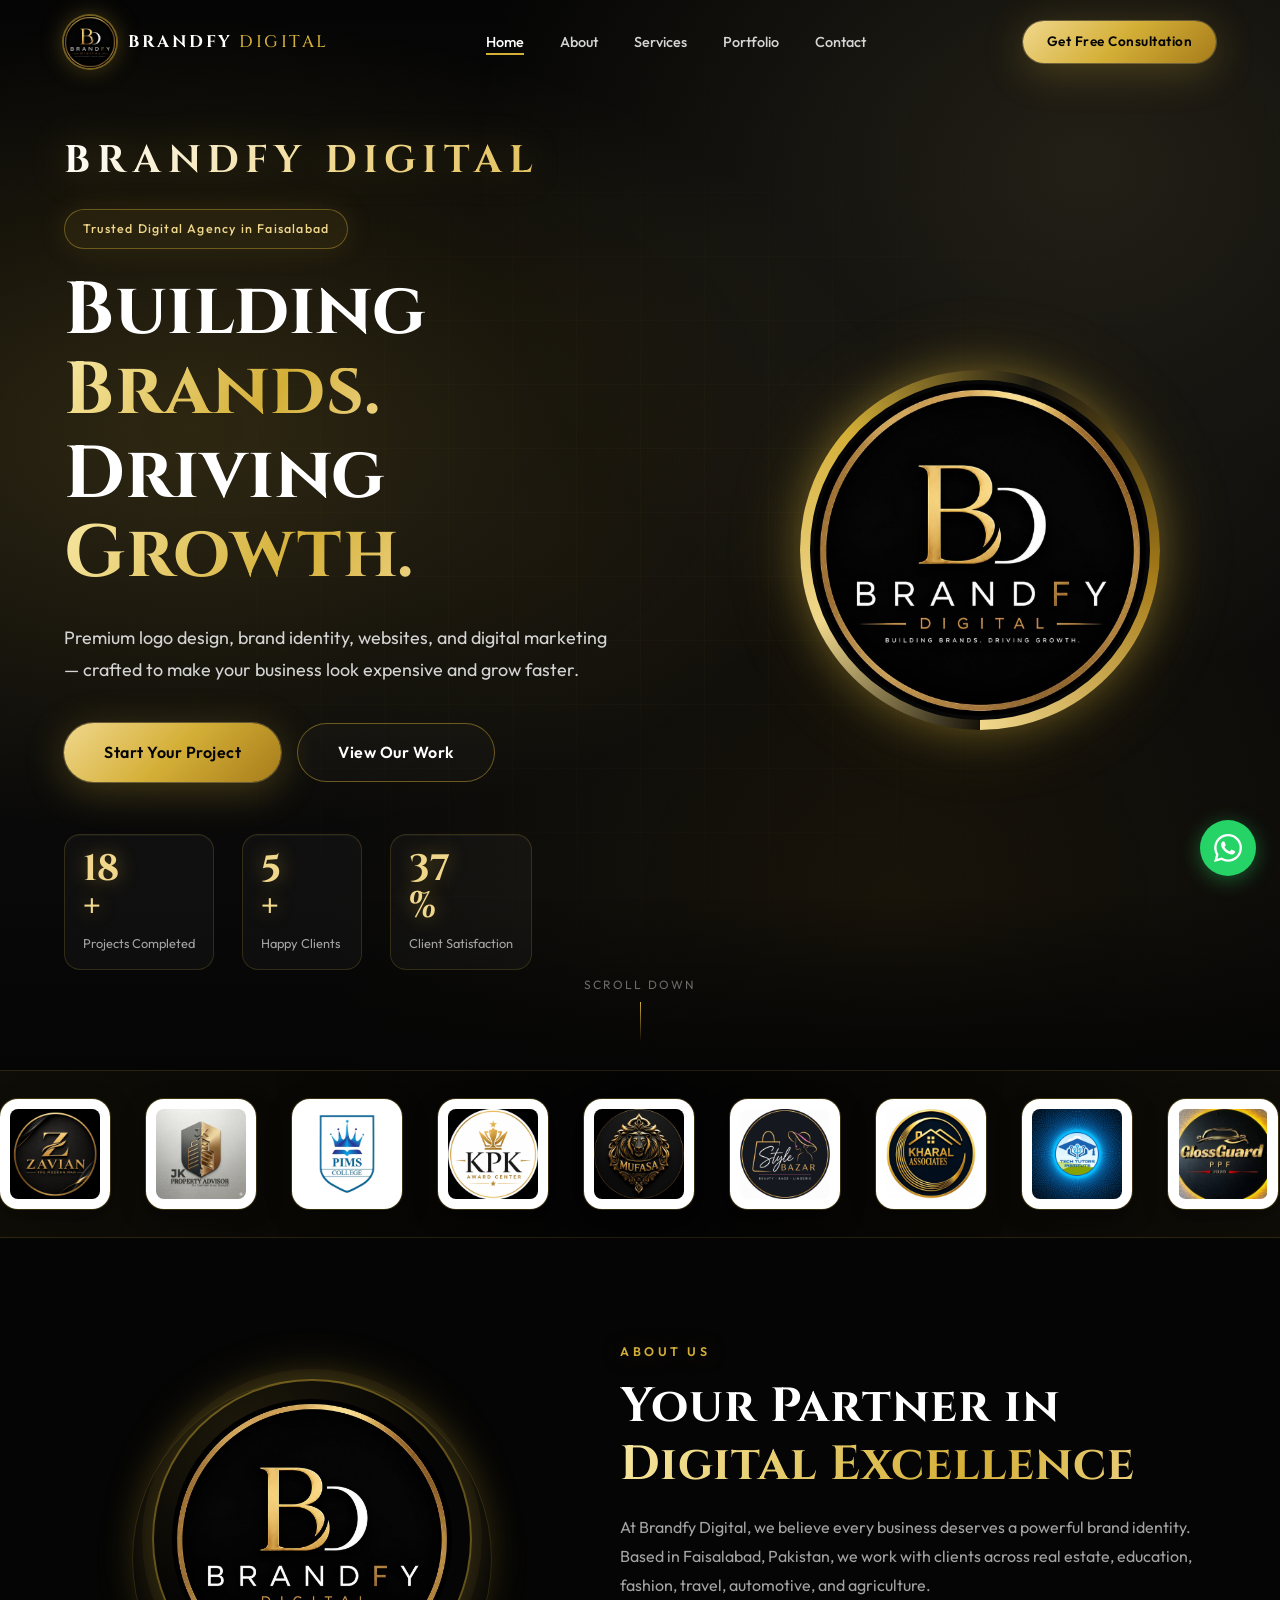
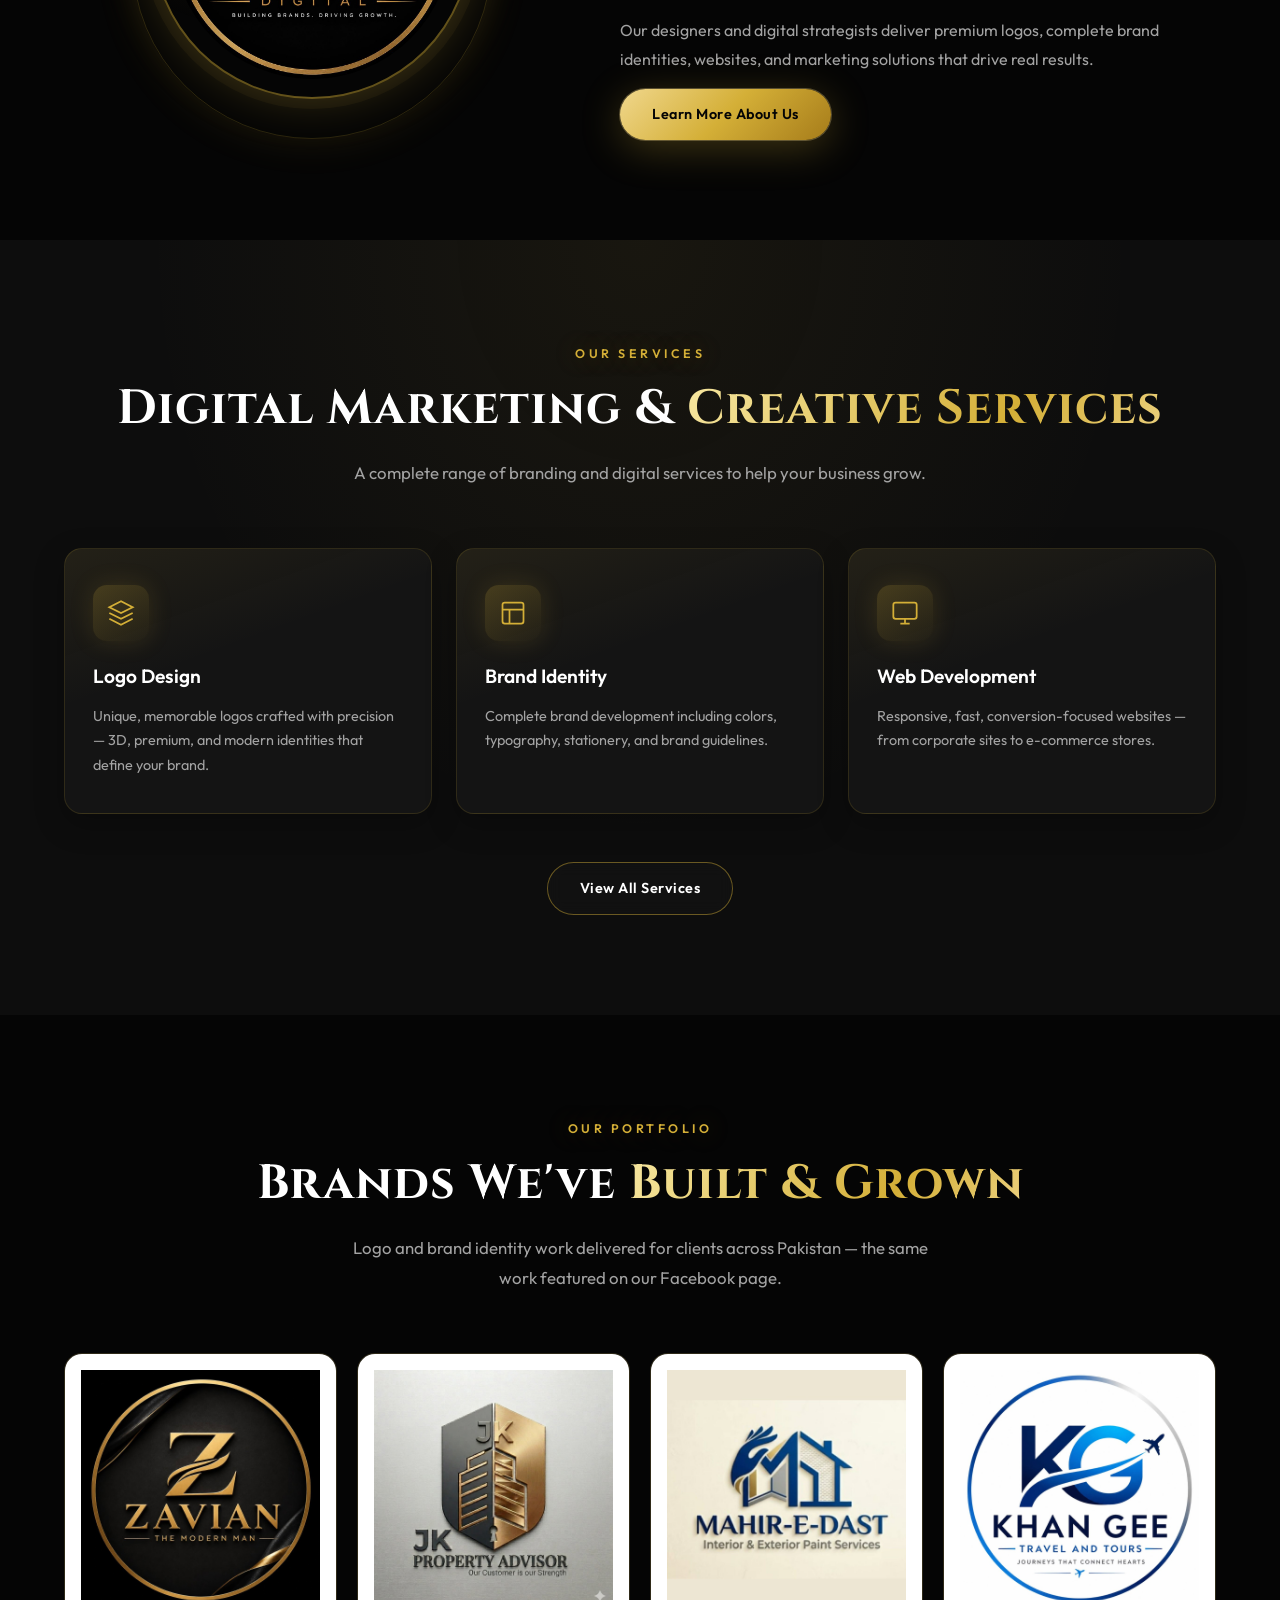
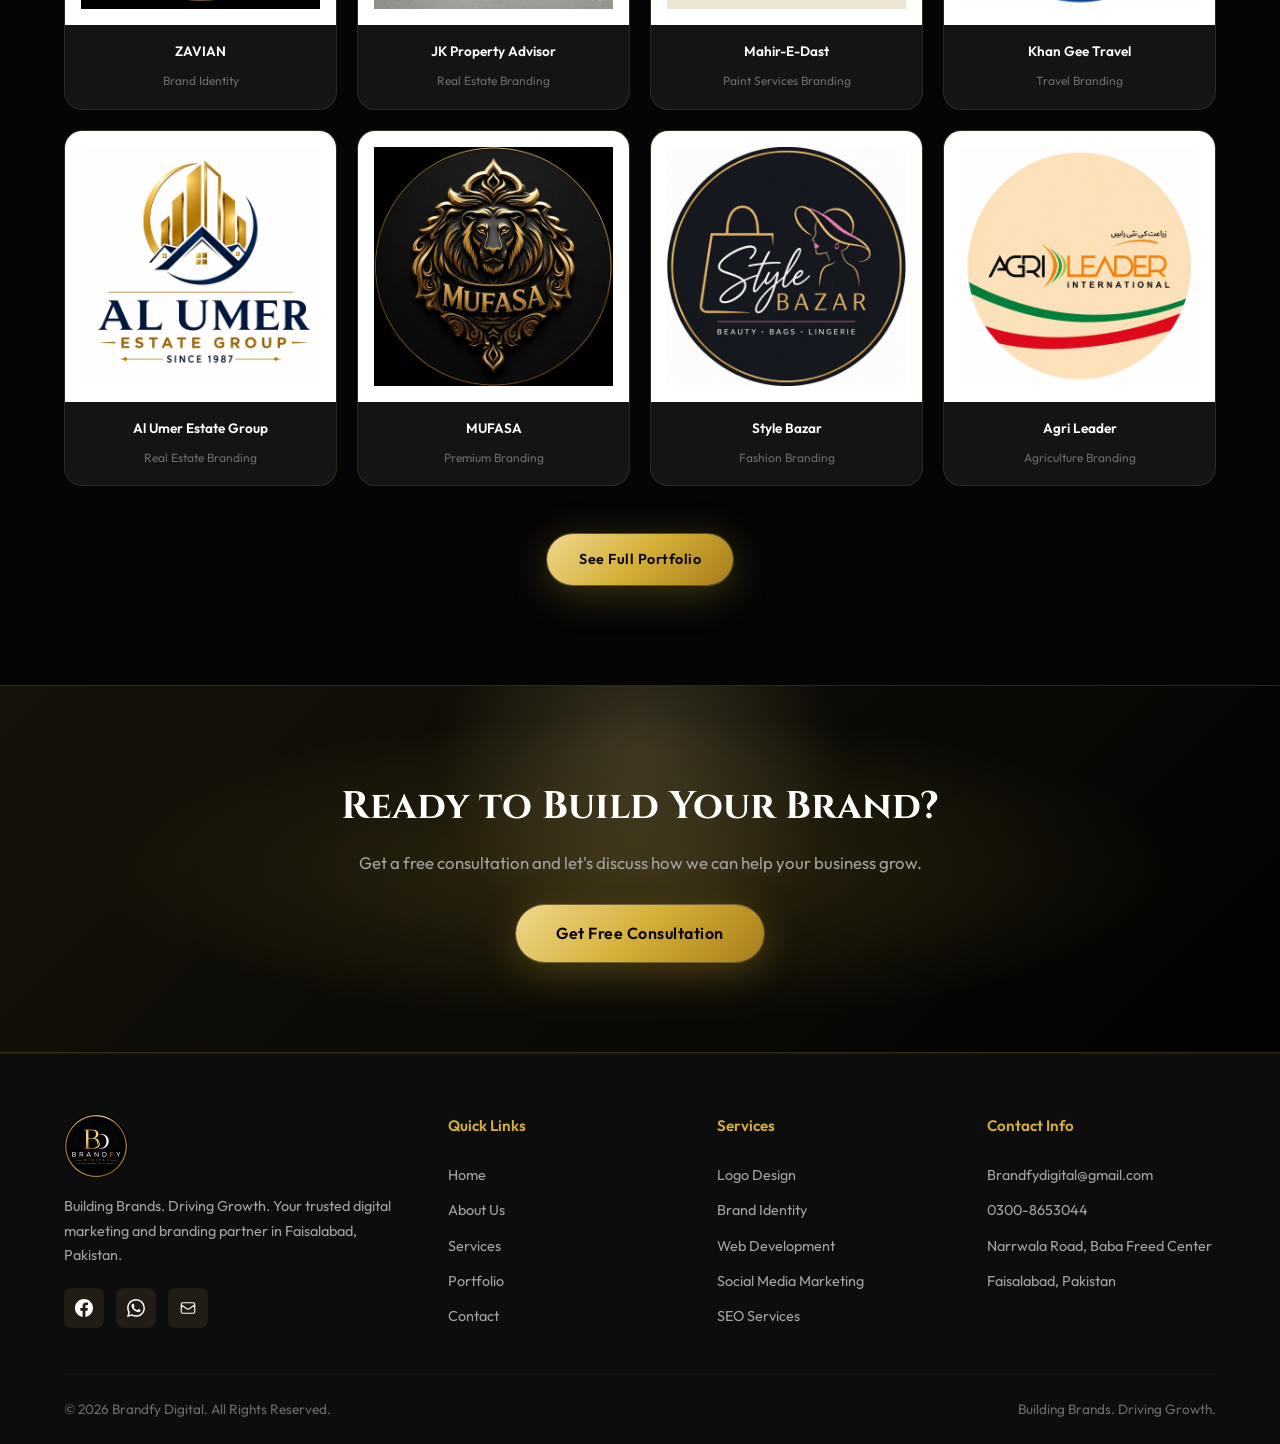
==== commit 7d0b498f: "Updated website" ====
--- a/index.html
+++ b/index.html
@@ -7,11 +7,17 @@
   <title>Brandfy Digital | Building Brands. Driving Growth.</title>
   <link rel="preconnect" href="https://fonts.googleapis.com">
   <link rel="preconnect" href="https://fonts.gstatic.com" crossorigin>
-  <link href="https://fonts.googleapis.com/css2?family=Cormorant+Garamond:wght@400;600;700&family=Inter:wght@300;400;500;600;700&display=swap" rel="stylesheet">
+  <link href="https://fonts.googleapis.com/css2?family=Cinzel:wght@500;600;700&family=Outfit:wght@300;400;500;600;700&display=swap" rel="stylesheet">
   <link rel="stylesheet" href="css/style.css">
   <link rel="icon" href="images/brandfy-logo.png" type="image/png">
 </head>
 <body>
+
+  <div class="ambient" aria-hidden="true">
+    <span class="ambient__orb ambient__orb--1"></span>
+    <span class="ambient__orb ambient__orb--2"></span>
+    <span class="ambient__orb ambient__orb--3"></span>
+  </div>
 
   <header class="header" id="header">
     <div class="container header__inner">
@@ -37,45 +43,93 @@
 
   <section class="hero">
     <div class="hero__bg"></div>
-    <div class="container hero__content">
-      <div class="hero__badge hero-animate">Trusted Digital Agency in Faisalabad</div>
-      <h1 class="hero__title" aria-label="Building Brands. Driving Growth.">
-        <span class="hero__title-line">
-          <span class="hero__title-word">Building</span>
-          <span class="hero__title-word gold-text">Brands.</span>
-        </span>
-        <span class="hero__title-line">
-          <span class="hero__title-word">Driving</span>
-          <span class="hero__title-word gold-text">Growth.</span>
-        </span>
-      </h1>
-      <p class="hero__desc hero-animate">
-        Brandfy Digital is a results-focused creative agency specializing in logo design,
-        brand identity, web development, and digital marketing. We transform businesses
-        into powerful brands that stand out and grow.
-      </p>
-      <div class="hero__actions hero-animate">
-        <a href="contact.html" class="btn btn--primary btn--lg">Start Your Project</a>
-        <a href="portfolio.html" class="btn btn--outline btn--lg">View Our Work</a>
-      </div>
-      <div class="hero__stats hero-animate">
-        <div class="stat">
-          <span class="stat__num" data-count="50">0</span><span class="stat__plus">+</span>
-          <span class="stat__label">Projects Completed</span>
-        </div>
-        <div class="stat">
-          <span class="stat__num" data-count="15">0</span><span class="stat__plus">+</span>
-          <span class="stat__label">Happy Clients</span>
-        </div>
-        <div class="stat">
-          <span class="stat__num" data-count="100">0</span><span class="stat__plus">%</span>
-          <span class="stat__label">Client Satisfaction</span>
-        </div>
+    <div class="hero__particles" aria-hidden="true" id="heroParticles"></div>
+    <div class="container hero__layout">
+      <div class="hero__content">
+        <p class="hero__brand hero-animate">BRANDFY DIGITAL</p>
+        <div class="hero__badge hero-animate">Trusted Digital Agency in Faisalabad</div>
+        <h1 class="hero__title" aria-label="Building Brands. Driving Growth.">
+          <span class="hero__title-line">
+            <span class="hero__title-word">Building</span>
+            <span class="hero__title-word gold-text gold-shine">Brands.</span>
+          </span>
+          <span class="hero__title-line">
+            <span class="hero__title-word">Driving</span>
+            <span class="hero__title-word gold-text gold-shine">Growth.</span>
+          </span>
+        </h1>
+        <p class="hero__desc hero-animate">
+          Premium logo design, brand identity, websites, and digital marketing —
+          crafted to make your business look expensive and grow faster.
+        </p>
+        <div class="hero__actions hero-animate">
+          <a href="contact.html" class="btn btn--primary btn--lg btn--glow">Start Your Project</a>
+          <a href="portfolio.html" class="btn btn--outline btn--lg">View Our Work</a>
+        </div>
+        <div class="hero__stats hero-animate">
+          <div class="stat">
+            <span class="stat__num" data-count="50">0</span><span class="stat__plus">+</span>
+            <span class="stat__label">Projects Completed</span>
+          </div>
+          <div class="stat">
+            <span class="stat__num" data-count="15">0</span><span class="stat__plus">+</span>
+            <span class="stat__label">Happy Clients</span>
+          </div>
+          <div class="stat">
+            <span class="stat__num" data-count="100">0</span><span class="stat__plus">%</span>
+            <span class="stat__label">Client Satisfaction</span>
+          </div>
+        </div>
+      </div>
+      <div class="hero__visual hero-animate">
+        <div class="hero__logo-ring">
+          <img src="images/brandfy-logo.png" alt="Brandfy Digital emblem" class="hero__logo-img">
+        </div>
+        <div class="hero__glow"></div>
       </div>
     </div>
     <div class="hero__scroll">
       <span>Scroll Down</span>
       <div class="hero__scroll-line"></div>
+    </div>
+  </section>
+
+  <section class="marquee-strip" aria-label="Client brands">
+    <div class="marquee-strip__track">
+      <div class="marquee-strip__group">
+        <img src="images/client-zavian.jpg" alt="Zavian">
+        <img src="images/client-jk-property.png" alt="JK Property Advisor">
+        <img src="images/client-pims.png" alt="PIMS College">
+        <img src="images/client-kpk.png" alt="KPK Award Center">
+        <img src="images/client-mufasa.jpg" alt="Mufasa">
+        <img src="images/client-style-bazar.png" alt="Style Bazar">
+        <img src="images/client-kharal.jpg" alt="Kharal Associates">
+        <img src="images/client-tech-tutors.jpg" alt="Tech Tutors Institute">
+        <img src="images/client-glossguard.png" alt="GlossGuard PPF">
+        <img src="images/client-rehman-shakir.png" alt="Rehman Shakir Agri Land">
+        <img src="images/client-mahir-e-dast.png" alt="Mahir-E-Dast">
+        <img src="images/client-chaudhry.png" alt="Chaudhry Properties">
+        <img src="images/client-agri-leader.png" alt="Agri Leader International">
+        <img src="images/client-khan-gee.png" alt="Khan Gee Travel">
+        <img src="images/client-al-umer.png" alt="Al Umer Estate Group">
+      </div>
+      <div class="marquee-strip__group" aria-hidden="true">
+        <img src="images/client-zavian.jpg" alt="">
+        <img src="images/client-jk-property.png" alt="">
+        <img src="images/client-pims.png" alt="">
+        <img src="images/client-kpk.png" alt="">
+        <img src="images/client-mufasa.jpg" alt="">
+        <img src="images/client-style-bazar.png" alt="">
+        <img src="images/client-kharal.jpg" alt="">
+        <img src="images/client-tech-tutors.jpg" alt="">
+        <img src="images/client-glossguard.png" alt="">
+        <img src="images/client-rehman-shakir.png" alt="">
+        <img src="images/client-mahir-e-dast.png" alt="">
+        <img src="images/client-chaudhry.png" alt="">
+        <img src="images/client-agri-leader.png" alt="">
+        <img src="images/client-khan-gee.png" alt="">
+        <img src="images/client-al-umer.png" alt="">
+      </div>
     </div>
   </section>
 
--- a/css/style.css
+++ b/css/style.css
@@ -1,20 +1,20 @@
 /* ===== CSS Variables ===== */
 :root {
-  --black: #0a0a0a;
-  --black-light: #111111;
-  --black-card: #1a1a1a;
-  --gold: #c9a84c;
-  --gold-light: #e2c878;
-  --gold-dark: #a88a3a;
+  --black: #050505;
+  --black-light: #0d0d0d;
+  --black-card: #141414;
+  --gold: #d4af37;
+  --gold-light: #f0d78c;
+  --gold-dark: #a67c1a;
   --white: #ffffff;
-  --gray: #999999;
-  --gray-light: #cccccc;
-  --gray-dark: #666666;
-  --font-serif: 'Cormorant Garamond', Georgia, serif;
-  --font-sans: 'Inter', -apple-system, BlinkMacSystemFont, sans-serif;
-  --transition: 0.3s cubic-bezier(0.4, 0, 0.2, 1);
+  --gray: #a3a3a3;
+  --gray-light: #d4d4d4;
+  --gray-dark: #6b6b6b;
+  --font-serif: 'Cinzel', Georgia, serif;
+  --font-sans: 'Outfit', -apple-system, BlinkMacSystemFont, sans-serif;
+  --transition: 0.35s cubic-bezier(0.22, 0.61, 0.36, 1);
   --shadow: 0 4px 30px rgba(0, 0, 0, 0.3);
-  --shadow-gold: 0 4px 30px rgba(201, 168, 76, 0.15);
+  --shadow-gold: 0 8px 40px rgba(212, 175, 55, 0.28);
 }
 
 /* ===== Reset & Base ===== */
@@ -35,6 +35,7 @@
   color: var(--white);
   line-height: 1.6;
   overflow-x: hidden;
+  position: relative;
 }
 
 img {
@@ -57,29 +58,82 @@
   padding: 0 24px;
 }
 
+/* Ambient luxury glow */
+.ambient {
+  pointer-events: none;
+  position: fixed;
+  inset: 0;
+  z-index: 0;
+  overflow: hidden;
+}
+
+.ambient__orb {
+  position: absolute;
+  border-radius: 50%;
+  filter: blur(80px);
+  opacity: 0.35;
+  animation: orbFloat 14s ease-in-out infinite;
+}
+
+.ambient__orb--1 {
+  width: 420px;
+  height: 420px;
+  background: radial-gradient(circle, rgba(212, 175, 55, 0.45), transparent 70%);
+  top: -8%;
+  left: -6%;
+}
+
+.ambient__orb--2 {
+  width: 360px;
+  height: 360px;
+  background: radial-gradient(circle, rgba(240, 215, 140, 0.28), transparent 70%);
+  top: 35%;
+  right: -8%;
+  animation-delay: -4s;
+}
+
+.ambient__orb--3 {
+  width: 480px;
+  height: 480px;
+  background: radial-gradient(circle, rgba(166, 124, 26, 0.22), transparent 70%);
+  bottom: -12%;
+  left: 30%;
+  animation-delay: -8s;
+}
+
 .gold-text {
-  background: linear-gradient(135deg, var(--gold-light), var(--gold), var(--gold-dark));
+  background: linear-gradient(120deg, #f7e7a1 0%, #d4af37 35%, #f0d78c 55%, #a67c1a 100%);
+  background-size: 200% auto;
   -webkit-background-clip: text;
   -webkit-text-fill-color: transparent;
   background-clip: text;
 }
 
+.gold-shine {
+  animation: goldShimmer 4s linear infinite;
+}
+
 .section {
   padding: 100px 0;
+  position: relative;
+  z-index: 1;
 }
 
 .section--dark {
-  background: var(--black-light);
+  background:
+    radial-gradient(ellipse at top, rgba(212, 175, 55, 0.06), transparent 55%),
+    var(--black-light);
 }
 
 .section__tag {
   display: inline-block;
-  font-size: 0.8rem;
+  font-size: 0.78rem;
   font-weight: 600;
-  letter-spacing: 3px;
+  letter-spacing: 3.5px;
   text-transform: uppercase;
   color: var(--gold);
   margin-bottom: 16px;
+  text-shadow: 0 0 24px rgba(212, 175, 55, 0.35);
 }
 
 .section__title {
@@ -88,6 +142,7 @@
   font-weight: 700;
   line-height: 1.2;
   margin-bottom: 20px;
+  letter-spacing: 0.02em;
 }
 
 .section__desc {
@@ -117,32 +172,45 @@
   font-weight: 600;
   letter-spacing: 0.5px;
   border: none;
-  border-radius: 4px;
+  border-radius: 999px;
   cursor: pointer;
   transition: var(--transition);
+  position: relative;
+  overflow: hidden;
 }
 
 .btn--primary {
-  background: linear-gradient(135deg, var(--gold), var(--gold-dark));
+  background: linear-gradient(135deg, var(--gold-light), var(--gold), var(--gold-dark));
   color: var(--black);
+  box-shadow: 0 0 0 1px rgba(240, 215, 140, 0.3), var(--shadow-gold);
 }
 
 .btn--primary:hover {
-  background: linear-gradient(135deg, var(--gold-light), var(--gold));
-  transform: translateY(-2px);
-  box-shadow: var(--shadow-gold);
+  transform: translateY(-3px) scale(1.02);
+  box-shadow: 0 12px 40px rgba(212, 175, 55, 0.45);
+}
+
+.btn--glow::after {
+  content: '';
+  position: absolute;
+  inset: 0;
+  background: linear-gradient(120deg, transparent 20%, rgba(255, 255, 255, 0.45) 50%, transparent 80%);
+  transform: translateX(-120%);
+  animation: btnShine 3.5s ease-in-out infinite;
 }
 
 .btn--outline {
-  background: transparent;
+  background: rgba(255, 255, 255, 0.02);
   color: var(--white);
-  border: 1px solid rgba(201, 168, 76, 0.4);
+  border: 1px solid rgba(212, 175, 55, 0.45);
+  backdrop-filter: blur(8px);
 }
 
 .btn--outline:hover {
   border-color: var(--gold);
-  color: var(--gold);
-  transform: translateY(-2px);
+  color: var(--gold-light);
+  transform: translateY(-3px);
+  box-shadow: 0 0 28px rgba(212, 175, 55, 0.2);
 }
 
 .btn--lg {
@@ -185,17 +253,18 @@
 }
 
 .logo__img {
-  width: 48px;
-  height: 48px;
+  width: 52px;
+  height: 52px;
   border-radius: 50%;
   object-fit: cover;
+  box-shadow: 0 0 0 2px rgba(212, 175, 55, 0.45), 0 0 24px rgba(212, 175, 55, 0.35);
 }
 
 .logo__text {
-  font-family: var(--font-sans);
+  font-family: var(--font-serif);
   font-weight: 700;
-  font-size: 1.1rem;
-  letter-spacing: 2px;
+  font-size: 1.05rem;
+  letter-spacing: 2.5px;
 }
 
 .logo__text span {
@@ -265,31 +334,87 @@
   display: flex;
   align-items: center;
   position: relative;
-  padding: 120px 0 80px;
+  padding: 130px 0 100px;
   overflow: hidden;
+  z-index: 1;
 }
 
 .hero__bg {
   position: absolute;
   inset: 0;
   background:
-    radial-gradient(ellipse at 20% 50%, rgba(201, 168, 76, 0.08) 0%, transparent 50%),
-    radial-gradient(ellipse at 80% 20%, rgba(201, 168, 76, 0.05) 0%, transparent 50%),
-    radial-gradient(ellipse at 50% 100%, rgba(201, 168, 76, 0.03) 0%, transparent 50%);
+    radial-gradient(ellipse at 15% 40%, rgba(212, 175, 55, 0.18) 0%, transparent 45%),
+    radial-gradient(ellipse at 85% 15%, rgba(240, 215, 140, 0.12) 0%, transparent 40%),
+    radial-gradient(ellipse at 70% 85%, rgba(166, 124, 26, 0.1) 0%, transparent 45%),
+    linear-gradient(180deg, #050505 0%, #0a0a0a 50%, #080808 100%);
 }
 
 .hero__bg::before {
   content: '';
   position: absolute;
   inset: 0;
-  background: url("data:image/svg+xml,%3Csvg width='60' height='60' viewBox='0 0 60 60' xmlns='http://www.w3.org/2000/svg'%3E%3Cg fill='none' fill-rule='evenodd'%3E%3Cg fill='%23c9a84c' fill-opacity='0.03'%3E%3Cpath d='M36 34v-4h-2v4h-4v2h4v4h2v-4h4v-2h-4zm0-30V0h-2v4h-4v2h4v4h2V6h4V4h-4zM6 34v-4H4v4H0v2h4v4h2v-4h4v-2H6zM6 4V0H4v4H0v2h4v4h2V6h4V4H6z'/%3E%3C/g%3E%3C/g%3E%3C/svg%3E");
-  opacity: 0.5;
+  background:
+    linear-gradient(rgba(212, 175, 55, 0.04) 1px, transparent 1px),
+    linear-gradient(90deg, rgba(212, 175, 55, 0.04) 1px, transparent 1px);
+  background-size: 64px 64px;
+  mask-image: radial-gradient(ellipse at center, black 20%, transparent 75%);
+  opacity: 0.7;
+}
+
+.hero__bg::after {
+  content: '';
+  position: absolute;
+  inset: auto 0 0;
+  height: 180px;
+  background: linear-gradient(to top, var(--black), transparent);
+}
+
+.hero__particles {
+  position: absolute;
+  inset: 0;
+  pointer-events: none;
+  overflow: hidden;
+}
+
+.hero__particle {
+  position: absolute;
+  width: 3px;
+  height: 3px;
+  border-radius: 50%;
+  background: var(--gold-light);
+  opacity: 0;
+  box-shadow: 0 0 10px rgba(240, 215, 140, 0.8);
+  animation: particleFloat linear infinite;
+}
+
+.hero__layout {
+  position: relative;
+  z-index: 1;
+  display: grid;
+  grid-template-columns: 1.15fr 0.85fr;
+  gap: 40px;
+  align-items: center;
+  width: 100%;
 }
 
 .hero__content {
   position: relative;
   z-index: 1;
-  max-width: 800px;
+  max-width: 720px;
+}
+
+.hero__brand {
+  font-family: var(--font-serif);
+  font-size: clamp(1.6rem, 3.5vw, 2.4rem);
+  font-weight: 700;
+  letter-spacing: 0.18em;
+  margin-bottom: 18px;
+  background: linear-gradient(120deg, #fff 0%, #f0d78c 45%, #d4af37 100%);
+  -webkit-background-clip: text;
+  -webkit-text-fill-color: transparent;
+  background-clip: text;
+  text-shadow: none;
+  filter: drop-shadow(0 0 18px rgba(212, 175, 55, 0.25));
 }
 
 .hero-animate {
@@ -297,30 +422,37 @@
   animation: heroFadeUp 0.9s cubic-bezier(0.22, 1, 0.36, 1) forwards;
 }
 
-.hero__badge.hero-animate { animation-delay: 0.08s; }
+.hero__brand.hero-animate { animation-delay: 0.04s; }
+.hero__badge.hero-animate { animation-delay: 0.12s; }
 .hero__desc.hero-animate { animation-delay: 1.15s; }
 .hero__actions.hero-animate { animation-delay: 1.32s; }
 .hero__stats.hero-animate { animation-delay: 1.48s; }
+.hero__visual.hero-animate { animation-delay: 0.35s; }
 
 .hero__badge {
-  display: inline-block;
-  padding: 8px 20px;
-  border: 1px solid rgba(201, 168, 76, 0.3);
+  display: inline-flex;
+  align-items: center;
+  gap: 8px;
+  padding: 9px 18px;
+  border: 1px solid rgba(212, 175, 55, 0.4);
   border-radius: 50px;
-  font-size: 0.8rem;
+  font-size: 0.78rem;
   font-weight: 500;
-  letter-spacing: 1px;
-  color: var(--gold);
-  margin-bottom: 24px;
-  animation: fadeInUp 0.8s ease;
+  letter-spacing: 1.2px;
+  color: var(--gold-light);
+  margin-bottom: 22px;
+  background: rgba(212, 175, 55, 0.08);
+  box-shadow: 0 0 30px rgba(212, 175, 55, 0.12);
+  backdrop-filter: blur(10px);
 }
 
 .hero__title {
   font-family: var(--font-serif);
-  font-size: clamp(2.8rem, 6vw, 4.5rem);
+  font-size: clamp(2.8rem, 6vw, 4.6rem);
   font-weight: 700;
-  line-height: 1.1;
+  line-height: 1.08;
   margin-bottom: 24px;
+  letter-spacing: 0.01em;
 }
 
 .hero__title-line {
@@ -345,58 +477,109 @@
 .hero__title-line:nth-child(2) .hero__title-word:nth-child(2) { animation-delay: 0.52s; }
 
 .hero__desc {
-  font-size: 1.1rem;
-  color: var(--gray);
+  font-size: 1.12rem;
+  color: var(--gray-light);
   line-height: 1.8;
-  max-width: 600px;
+  max-width: 560px;
   margin-bottom: 36px;
-  animation: fadeInUp 0.8s ease 0.2s both;
 }
 
 .hero__actions {
   display: flex;
   gap: 16px;
   flex-wrap: wrap;
-  margin-bottom: 60px;
-  animation: fadeInUp 0.8s ease 0.3s both;
+  margin-bottom: 52px;
 }
 
 .hero__stats {
   display: flex;
-  gap: 48px;
-  animation: fadeInUp 0.8s ease 0.4s both;
+  gap: 28px;
+  flex-wrap: wrap;
 }
 
 .stat {
   display: flex;
   flex-direction: column;
-}
-
-.stat__num {
-  font-family: var(--font-serif);
-  font-size: 2.5rem;
-  font-weight: 700;
-  color: var(--gold);
-  line-height: 1;
-}
-
+  min-width: 120px;
+  padding: 16px 18px;
+  border-radius: 16px;
+  background: rgba(255, 255, 255, 0.03);
+  border: 1px solid rgba(212, 175, 55, 0.18);
+  backdrop-filter: blur(12px);
+  box-shadow: inset 0 1px 0 rgba(255, 255, 255, 0.04);
+}
+
+.stat__num,
 .stat__plus {
   font-family: var(--font-serif);
-  font-size: 2.5rem;
+  font-size: 2.3rem;
   font-weight: 700;
-  color: var(--gold);
+  color: var(--gold-light);
   line-height: 1;
+  text-shadow: 0 0 20px rgba(212, 175, 55, 0.45);
 }
 
 .stat__label {
-  font-size: 0.85rem;
+  font-size: 0.8rem;
   color: var(--gray);
-  margin-top: 4px;
+  margin-top: 8px;
+}
+
+.hero__visual {
+  position: relative;
+  display: flex;
+  align-items: center;
+  justify-content: center;
+  min-height: 420px;
+}
+
+.hero__glow {
+  position: absolute;
+  width: 360px;
+  height: 360px;
+  border-radius: 50%;
+  background: radial-gradient(circle, rgba(212, 175, 55, 0.35), transparent 70%);
+  filter: blur(20px);
+  animation: pulseGlow 4s ease-in-out infinite;
+}
+
+.hero__logo-ring {
+  position: relative;
+  z-index: 1;
+  width: min(360px, 78vw);
+  height: min(360px, 78vw);
+  border-radius: 50%;
+  padding: 14px;
+  background:
+    conic-gradient(from 180deg, transparent, #f0d78c, #d4af37, transparent 55%, #a67c1a, #f0d78c);
+  box-shadow:
+    0 0 40px rgba(212, 175, 55, 0.35),
+    0 0 80px rgba(212, 175, 55, 0.18);
+  animation: ringSpin 16s linear infinite;
+}
+
+.hero__logo-ring::before {
+  content: '';
+  position: absolute;
+  inset: 10px;
+  border-radius: 50%;
+  background: #070707;
+  z-index: 0;
+}
+
+.hero__logo-img {
+  position: relative;
+  z-index: 1;
+  width: 100%;
+  height: 100%;
+  object-fit: cover;
+  border-radius: 50%;
+  animation: ringSpinReverse 16s linear infinite;
 }
 
 .hero__scroll {
   position: absolute;
-  bottom: 40px;
+  bottom: 28px;
   left: 50%;
   transform: translateX(-50%);
   display: flex;
@@ -407,7 +590,7 @@
   font-size: 0.75rem;
   letter-spacing: 2px;
   text-transform: uppercase;
-  animation: fadeInUp 0.8s ease 0.6s both;
+  z-index: 2;
 }
 
 .hero__scroll-line {
@@ -417,6 +600,46 @@
   animation: scrollLine 2s ease infinite;
 }
 
+/* ===== Client marquee ===== */
+.marquee-strip {
+  position: relative;
+  z-index: 1;
+  padding: 28px 0;
+  border-top: 1px solid rgba(212, 175, 55, 0.15);
+  border-bottom: 1px solid rgba(212, 175, 55, 0.15);
+  background: linear-gradient(90deg, rgba(212, 175, 55, 0.05), rgba(0, 0, 0, 0.4), rgba(212, 175, 55, 0.05));
+  overflow: hidden;
+}
+
+.marquee-strip__track {
+  display: flex;
+  width: max-content;
+  animation: marquee 40s linear infinite;
+}
+
+.marquee-strip__group {
+  display: flex;
+  align-items: center;
+  gap: 36px;
+  padding-right: 36px;
+  flex-shrink: 0;
+}
+
+.marquee-strip__group img {
+  height: 110px;
+  width: 110px;
+  object-fit: contain;
+  border-radius: 18px;
+  background: #fff;
+  padding: 10px;
+  box-shadow: 0 0 0 1px rgba(212, 175, 55, 0.25), 0 8px 24px rgba(0, 0, 0, 0.35);
+  transition: var(--transition);
+}
+
+.marquee-strip:hover .marquee-strip__track {
+  animation-play-state: paused;
+}
+
 /* ===== About ===== */
 .about__grid {
   display: grid;
@@ -435,13 +658,17 @@
   width: 320px;
   height: 320px;
   border-radius: 50%;
-  border: 2px solid rgba(201, 168, 76, 0.3);
+  border: 2px solid rgba(212, 175, 55, 0.45);
   display: flex;
   align-items: center;
   justify-content: center;
-  padding: 20px;
+  padding: 18px;
   position: relative;
   z-index: 1;
+  box-shadow:
+    0 0 0 10px rgba(212, 175, 55, 0.05),
+    0 0 50px rgba(212, 175, 55, 0.25);
+  background: radial-gradient(circle at 30% 20%, rgba(212, 175, 55, 0.12), transparent 55%);
 }
 
 .about__logo {
@@ -456,7 +683,8 @@
   width: 360px;
   height: 360px;
   border-radius: 50%;
-  border: 1px solid rgba(201, 168, 76, 0.1);
+  border: 1px solid rgba(212, 175, 55, 0.18);
+  box-shadow: 0 0 40px rgba(212, 175, 55, 0.12);
   animation: pulse 3s ease infinite;
 }
 
@@ -523,13 +751,16 @@
 }
 
 .service-card {
-  background: var(--black-card);
-  border: 1px solid rgba(255, 255, 255, 0.05);
-  border-radius: 12px;
+  background:
+    linear-gradient(160deg, rgba(212, 175, 55, 0.08), transparent 40%),
+    var(--black-card);
+  border: 1px solid rgba(212, 175, 55, 0.14);
+  border-radius: 18px;
   padding: 36px 28px;
   transition: var(--transition);
   position: relative;
   overflow: hidden;
+  box-shadow: 0 10px 30px rgba(0, 0, 0, 0.25);
 }
 
 .service-card::before {
@@ -558,12 +789,13 @@
 .service-card__icon {
   width: 56px;
   height: 56px;
-  border-radius: 12px;
-  background: rgba(201, 168, 76, 0.1);
+  border-radius: 14px;
+  background: linear-gradient(145deg, rgba(212, 175, 55, 0.22), rgba(212, 175, 55, 0.05));
   display: flex;
   align-items: center;
   justify-content: center;
   margin-bottom: 20px;
+  box-shadow: 0 0 24px rgba(212, 175, 55, 0.15);
 }
 
 .service-card__icon svg {
@@ -641,16 +873,17 @@
 
 .portfolio-item {
   background: var(--black-card);
-  border-radius: 12px;
+  border-radius: 18px;
   overflow: hidden;
-  border: 1px solid rgba(255, 255, 255, 0.05);
+  border: 1px solid rgba(212, 175, 55, 0.14);
   transition: var(--transition);
+  color: inherit;
 }
 
 .portfolio-item:hover {
-  transform: translateY(-6px);
-  border-color: rgba(201, 168, 76, 0.3);
-  box-shadow: var(--shadow-gold);
+  transform: translateY(-8px) scale(1.01);
+  border-color: rgba(212, 175, 55, 0.45);
+  box-shadow: 0 16px 40px rgba(212, 175, 55, 0.22);
 }
 
 .portfolio-item__img-wrap {
@@ -695,10 +928,28 @@
 
 /* ===== CTA Banner ===== */
 .cta-banner {
-  padding: 80px 0;
-  background: linear-gradient(135deg, rgba(201, 168, 76, 0.1), rgba(201, 168, 76, 0.02));
-  border-top: 1px solid rgba(201, 168, 76, 0.1);
-  border-bottom: 1px solid rgba(201, 168, 76, 0.1);
+  padding: 90px 0;
+  position: relative;
+  z-index: 1;
+  background:
+    radial-gradient(ellipse at center, rgba(212, 175, 55, 0.18), transparent 60%),
+    linear-gradient(135deg, rgba(212, 175, 55, 0.08), rgba(0, 0, 0, 0.5));
+  border-top: 1px solid rgba(212, 175, 55, 0.2);
+  border-bottom: 1px solid rgba(212, 175, 55, 0.2);
+  overflow: hidden;
+}
+
+.cta-banner::before {
+  content: '';
+  position: absolute;
+  inset: -40% auto auto 50%;
+  width: 420px;
+  height: 420px;
+  transform: translateX(-50%);
+  border-radius: 50%;
+  background: radial-gradient(circle, rgba(240, 215, 140, 0.2), transparent 70%);
+  filter: blur(10px);
+  animation: pulseGlow 5s ease-in-out infinite;
 }
 
 .cta-banner__inner {
@@ -1004,6 +1255,51 @@
   }
 }
 
+@keyframes goldShimmer {
+  0% { background-position: 0% center; }
+  100% { background-position: 200% center; }
+}
+
+@keyframes btnShine {
+  0%, 55% { transform: translateX(-120%); }
+  75%, 100% { transform: translateX(120%); }
+}
+
+@keyframes orbFloat {
+  0%, 100% { transform: translate3d(0, 0, 0) scale(1); }
+  50% { transform: translate3d(30px, -24px, 0) scale(1.08); }
+}
+
+@keyframes particleFloat {
+  0% {
+    opacity: 0;
+    transform: translateY(20px) scale(0.6);
+  }
+  15% { opacity: 0.9; }
+  100% {
+    opacity: 0;
+    transform: translateY(-110vh) scale(1);
+  }
+}
+
+@keyframes ringSpin {
+  to { transform: rotate(360deg); }
+}
+
+@keyframes ringSpinReverse {
+  to { transform: rotate(-360deg); }
+}
+
+@keyframes pulseGlow {
+  0%, 100% { opacity: 0.55; transform: scale(1); }
+  50% { opacity: 0.95; transform: scale(1.08); }
+}
+
+@keyframes marquee {
+  from { transform: translateX(0); }
+  to { transform: translateX(-50%); }
+}
+
 @keyframes aboutTextReveal {
   0% {
     opacity: 0;
@@ -1037,6 +1333,36 @@
 
 /* ===== Responsive ===== */
 @media (max-width: 1024px) {
+  .hero__layout {
+    grid-template-columns: 1fr;
+    text-align: center;
+  }
+
+  .hero__content {
+    max-width: 100%;
+    margin: 0 auto;
+  }
+
+  .hero__desc {
+    margin-left: auto;
+    margin-right: auto;
+  }
+
+  .hero__actions,
+  .hero__stats {
+    justify-content: center;
+  }
+
+  .hero__visual {
+    order: -1;
+    min-height: 280px;
+  }
+
+  .hero__logo-ring {
+    width: min(260px, 70vw);
+    height: min(260px, 70vw);
+  }
+
   .services__grid {
     grid-template-columns: repeat(2, 1fr);
   }
@@ -1046,6 +1372,14 @@
   }
 
   .footer__grid {
+    grid-template-columns: repeat(2, 1fr);
+  }
+
+  .portfolio__grid--home {
+    grid-template-columns: repeat(3, 1fr);
+  }
+
+  .process__grid {
     grid-template-columns: repeat(2, 1fr);
   }
 }
@@ -1290,7 +1624,13 @@
 
 @media (prefers-reduced-motion: reduce) {
   .hero-animate,
-  .hero__title-word {
+  .hero__title-word,
+  .hero__logo-ring,
+  .hero__logo-img,
+  .marquee-strip__track,
+  .ambient__orb,
+  .gold-shine,
+  .btn--glow::after {
     animation: none !important;
     opacity: 1 !important;
     transform: none !important;
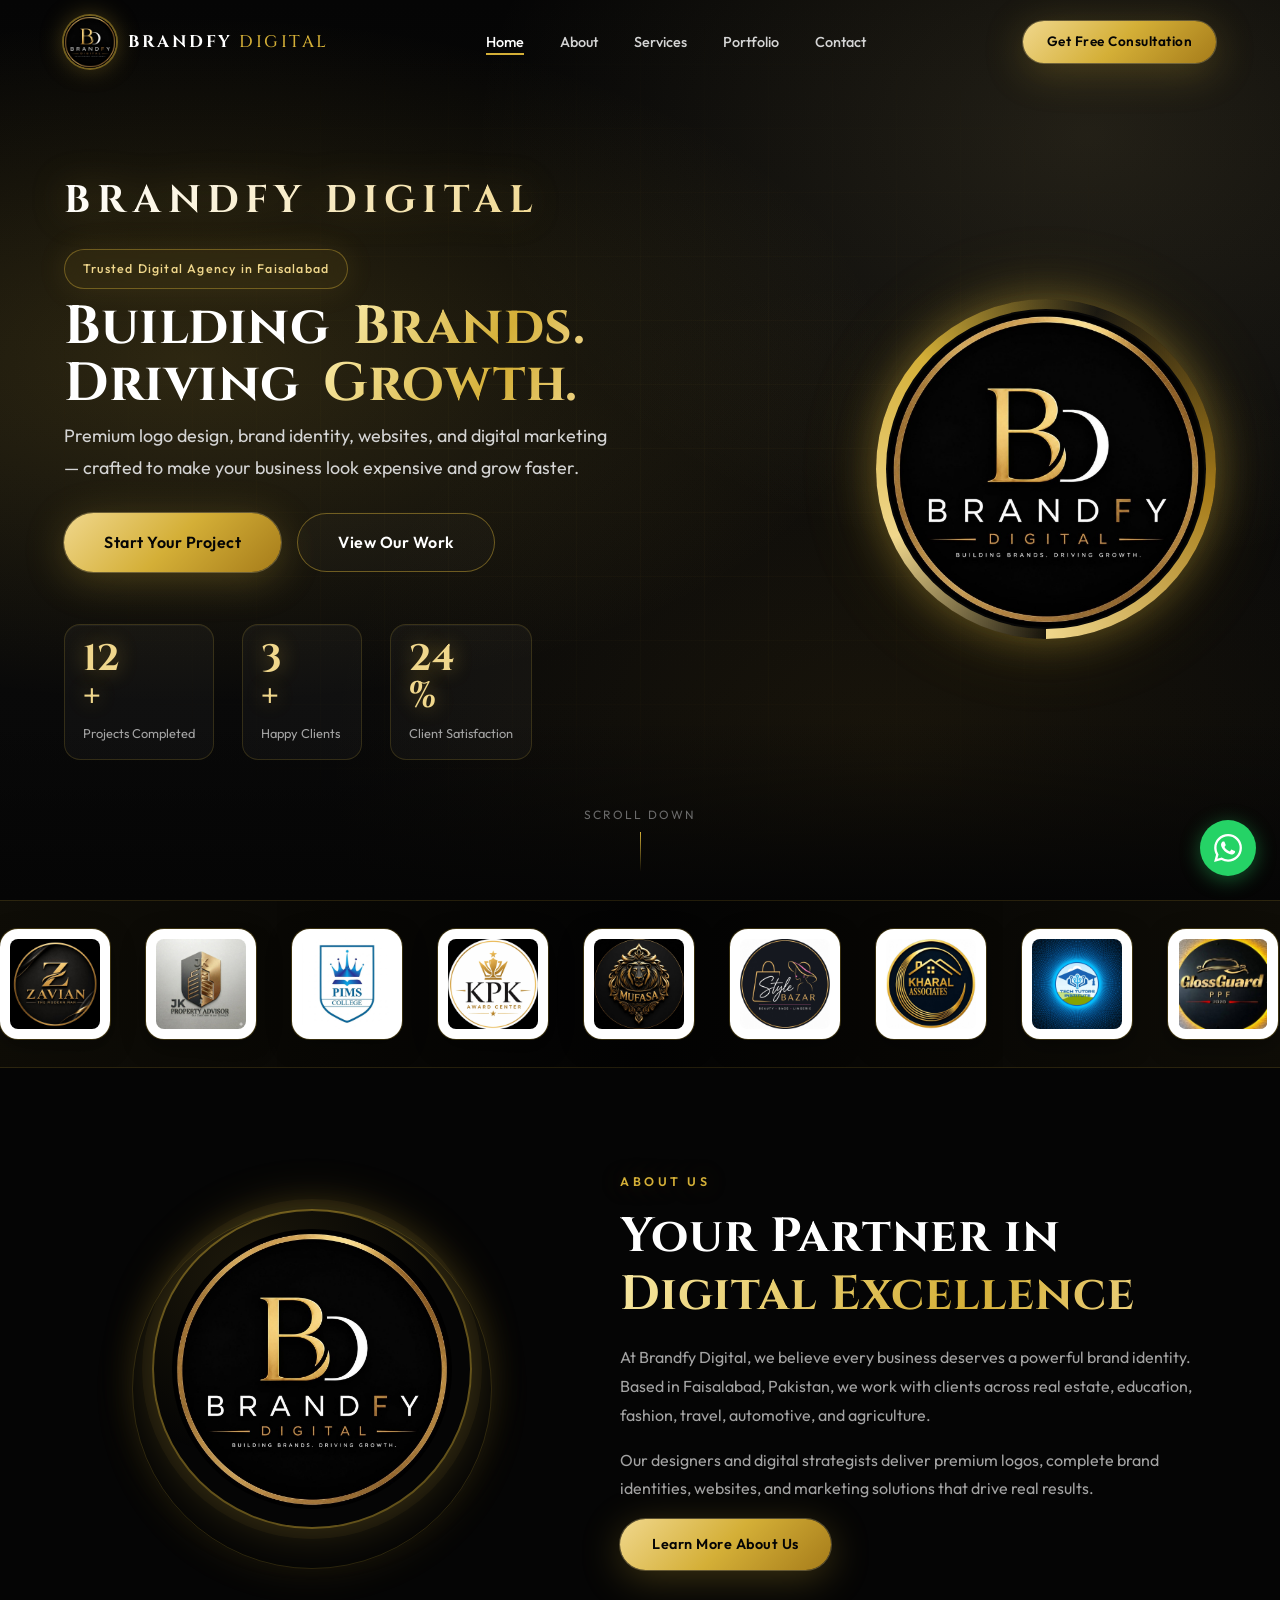
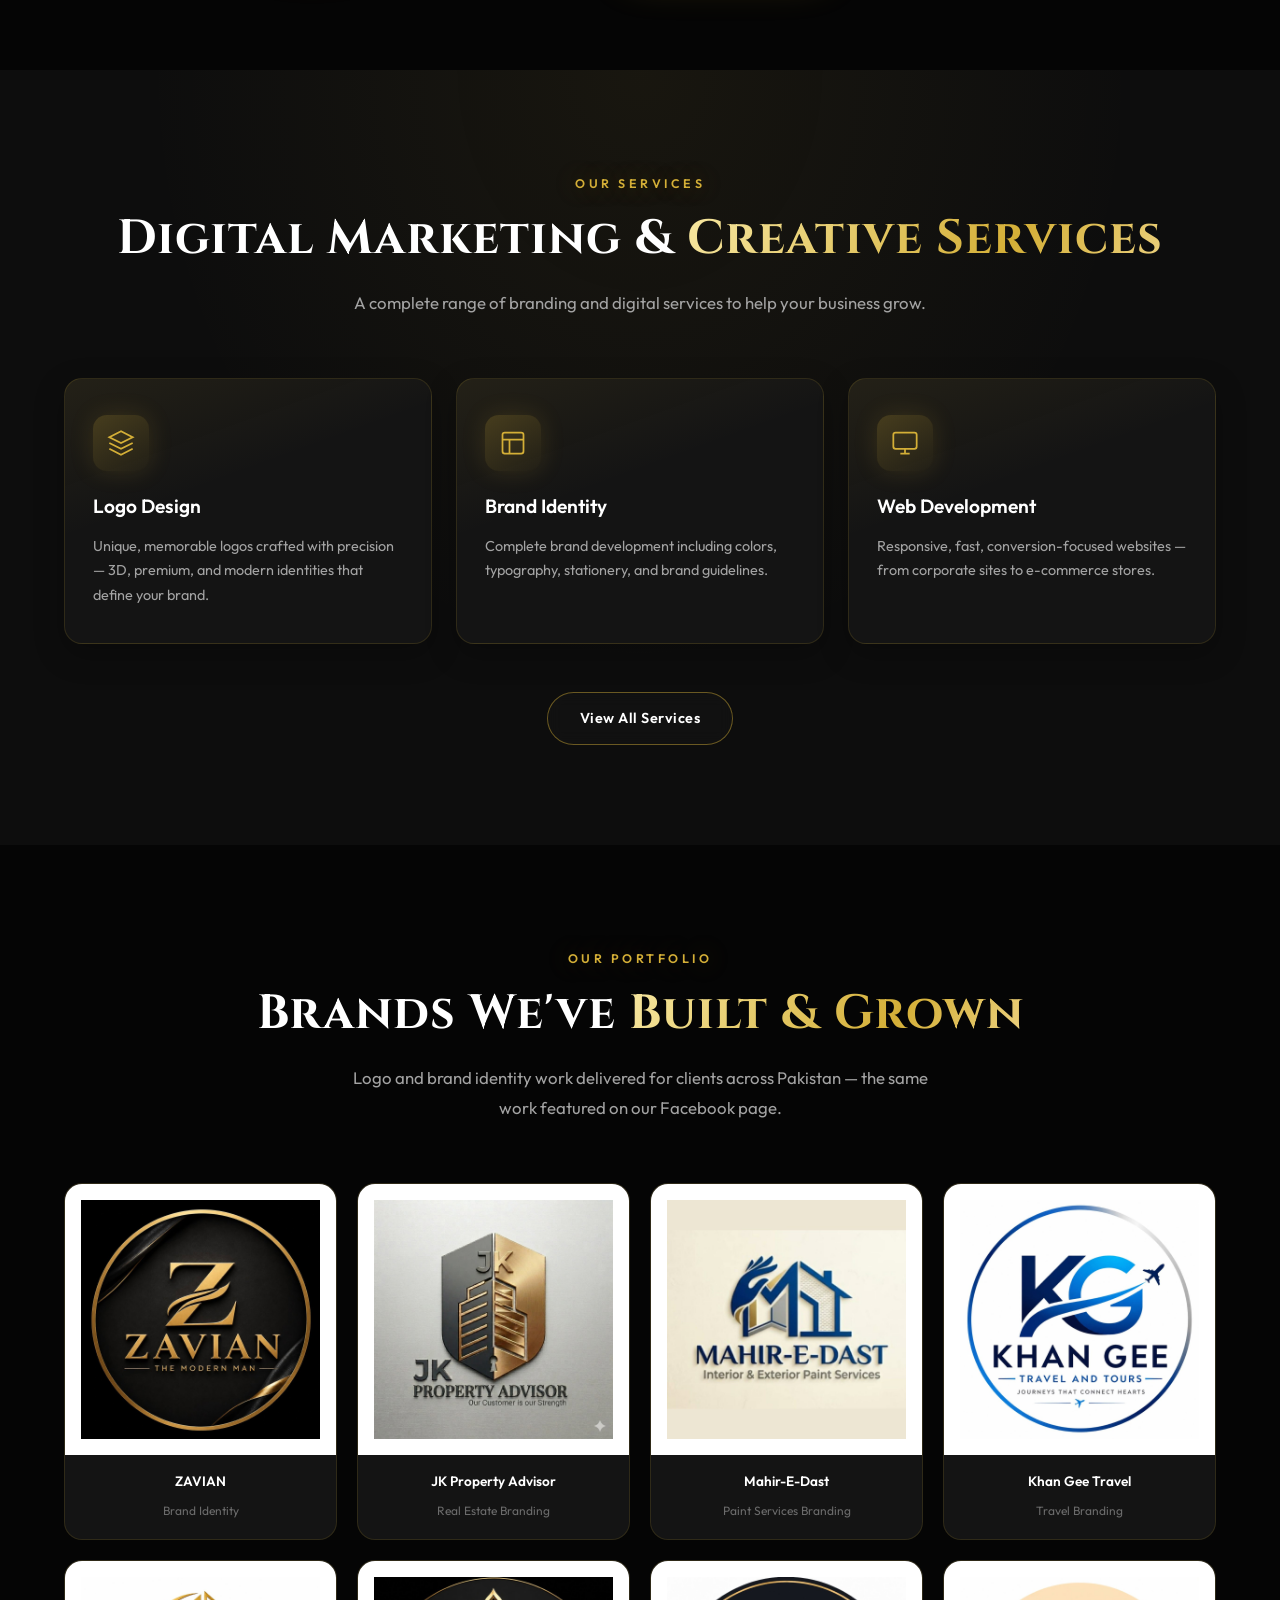
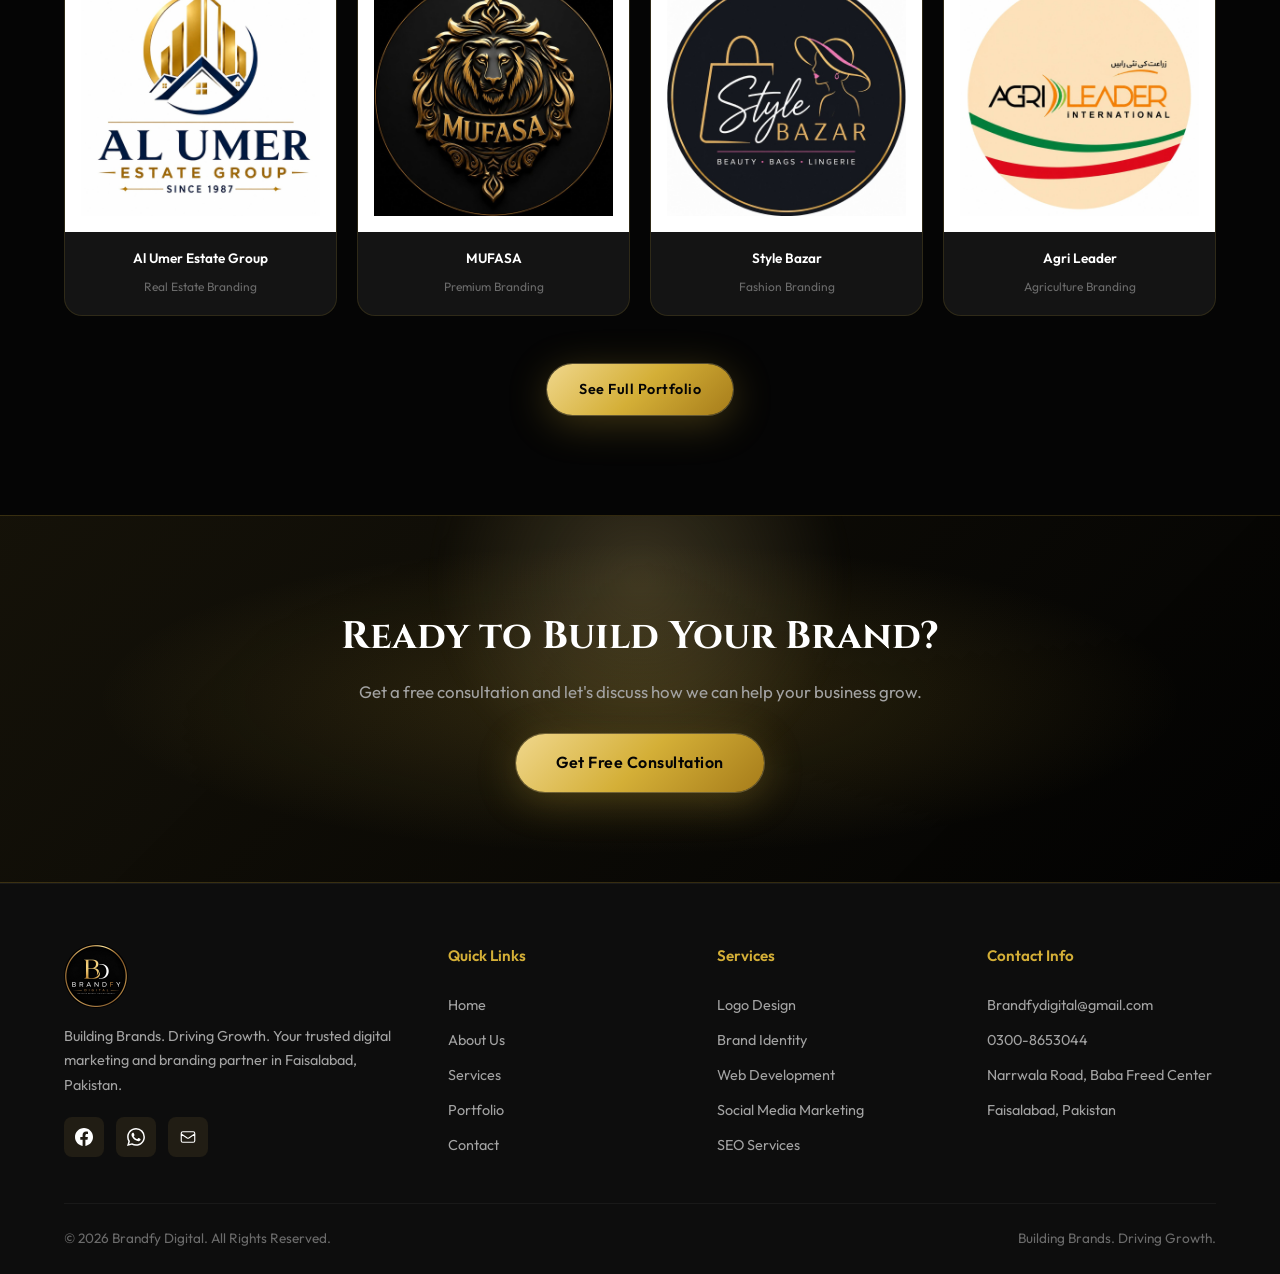
==== commit a0aadeba: "Updated website" ====
--- a/index.html
+++ b/index.html
@@ -48,16 +48,24 @@
       <div class="hero__content">
         <p class="hero__brand hero-animate">BRANDFY DIGITAL</p>
         <div class="hero__badge hero-animate">Trusted Digital Agency in Faisalabad</div>
-        <h1 class="hero__title" aria-label="Building Brands. Driving Growth.">
-          <span class="hero__title-line">
-            <span class="hero__title-word">Building</span>
-            <span class="hero__title-word gold-text gold-shine">Brands.</span>
-          </span>
-          <span class="hero__title-line">
-            <span class="hero__title-word">Driving</span>
-            <span class="hero__title-word gold-text gold-shine">Growth.</span>
-          </span>
-        </h1>
+        <div class="hero__headline">
+          <h1 class="hero__title" aria-label="Building Brands. Driving Growth.">
+            <span class="hero__title-line">
+              <span class="hero__title-word">Building</span>
+              <span class="hero__title-word gold-text gold-shine">Brands.</span>
+            </span>
+            <span class="hero__title-line">
+              <span class="hero__title-word">Driving</span>
+              <span class="hero__title-word gold-text gold-shine">Growth.</span>
+            </span>
+          </h1>
+          <div class="hero__visual hero-animate">
+            <div class="hero__logo-ring">
+              <img src="images/brandfy-logo.png" alt="Brandfy Digital emblem" class="hero__logo-img">
+            </div>
+            <div class="hero__glow"></div>
+          </div>
+        </div>
         <p class="hero__desc hero-animate">
           Premium logo design, brand identity, websites, and digital marketing —
           crafted to make your business look expensive and grow faster.
@@ -80,12 +88,6 @@
             <span class="stat__label">Client Satisfaction</span>
           </div>
         </div>
-      </div>
-      <div class="hero__visual hero-animate">
-        <div class="hero__logo-ring">
-          <img src="images/brandfy-logo.png" alt="Brandfy Digital emblem" class="hero__logo-img">
-        </div>
-        <div class="hero__glow"></div>
       </div>
     </div>
     <div class="hero__scroll">
--- a/css/style.css
+++ b/css/style.css
@@ -390,17 +390,21 @@
 .hero__layout {
   position: relative;
   z-index: 1;
-  display: grid;
-  grid-template-columns: 1.15fr 0.85fr;
-  gap: 40px;
-  align-items: center;
   width: 100%;
 }
 
 .hero__content {
   position: relative;
   z-index: 1;
-  max-width: 720px;
+  max-width: none;
+}
+
+.hero__headline {
+  position: relative;
+  display: block;
+  margin-bottom: 8px;
+  padding-right: calc(min(340px, 38vw) + 28px);
+  min-height: 0;
 }
 
 .hero__brand {
@@ -440,7 +444,7 @@
   font-weight: 500;
   letter-spacing: 1.2px;
   color: var(--gold-light);
-  margin-bottom: 22px;
+  margin-bottom: 10px;
   background: rgba(212, 175, 55, 0.08);
   box-shadow: 0 0 30px rgba(212, 175, 55, 0.12);
   backdrop-filter: blur(10px);
@@ -448,17 +452,19 @@
 
 .hero__title {
   font-family: var(--font-serif);
-  font-size: clamp(2.8rem, 6vw, 4.6rem);
+  font-size: clamp(2rem, 4.2vw, 3.4rem);
   font-weight: 700;
-  line-height: 1.08;
-  margin-bottom: 24px;
+  line-height: 1.05;
+  margin: 0;
   letter-spacing: 0.01em;
 }
 
 .hero__title-line {
   display: block;
   overflow: hidden;
-  padding-bottom: 0.06em;
+  padding: 0;
+  line-height: 1.05;
+  white-space: nowrap;
 }
 
 .hero__title-word {
@@ -481,7 +487,8 @@
   color: var(--gray-light);
   line-height: 1.8;
   max-width: 560px;
-  margin-bottom: 36px;
+  margin-top: 0;
+  margin-bottom: 28px;
 }
 
 .hero__actions {
@@ -526,17 +533,26 @@
 }
 
 .hero__visual {
-  position: relative;
+  position: absolute;
+  top: 0;
+  right: 0;
   display: flex;
   align-items: center;
   justify-content: center;
-  min-height: 420px;
+  width: min(340px, 38vw);
+  height: min(340px, 38vw);
+  margin: 0;
+  pointer-events: none;
+}
+
+.hero__visual .hero__logo-ring {
+  pointer-events: auto;
 }
 
 .hero__glow {
   position: absolute;
-  width: 360px;
-  height: 360px;
+  width: 100%;
+  height: 100%;
   border-radius: 50%;
   background: radial-gradient(circle, rgba(212, 175, 55, 0.35), transparent 70%);
   filter: blur(20px);
@@ -546,10 +562,10 @@
 .hero__logo-ring {
   position: relative;
   z-index: 1;
-  width: min(360px, 78vw);
-  height: min(360px, 78vw);
+  width: 100%;
+  height: 100%;
   border-radius: 50%;
-  padding: 14px;
+  padding: 12px;
   background:
     conic-gradient(from 180deg, transparent, #f0d78c, #d4af37, transparent 55%, #a67c1a, #f0d78c);
   box-shadow:
@@ -1333,14 +1349,19 @@
 
 /* ===== Responsive ===== */
 @media (max-width: 1024px) {
-  .hero__layout {
-    grid-template-columns: 1fr;
+  .hero__headline {
+    display: flex;
+    flex-direction: column;
+    align-items: center;
+    padding-right: 0;
     text-align: center;
+    margin-bottom: 16px;
   }
 
   .hero__content {
     max-width: 100%;
     margin: 0 auto;
+    text-align: center;
   }
 
   .hero__desc {
@@ -1354,13 +1375,22 @@
   }
 
   .hero__visual {
+    position: relative;
+    top: auto;
+    right: auto;
     order: -1;
-    min-height: 280px;
+    width: min(260px, 64vw);
+    height: min(260px, 64vw);
+    margin: 0 auto 16px;
   }
 
   .hero__logo-ring {
-    width: min(260px, 70vw);
-    height: min(260px, 70vw);
+    width: 100%;
+    height: 100%;
+  }
+
+  .hero__title-line {
+    white-space: nowrap;
   }
 
   .services__grid {
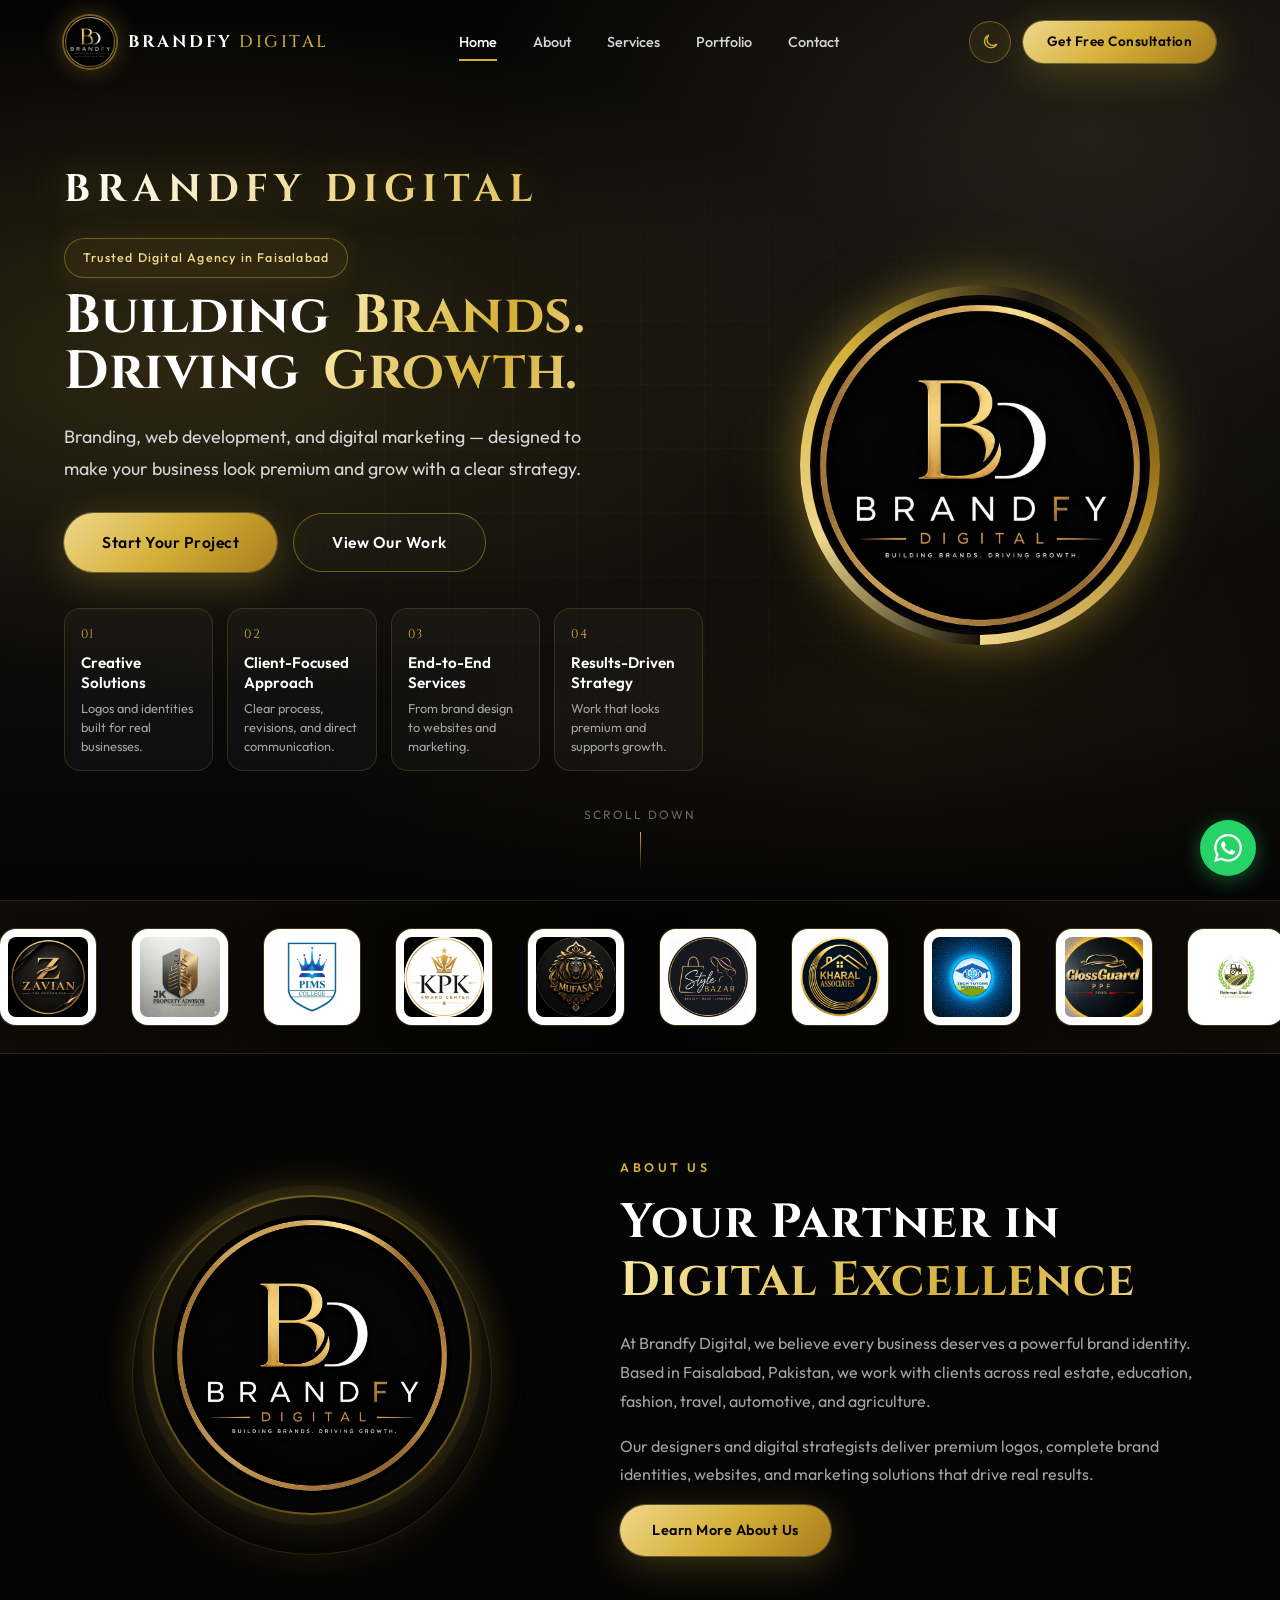
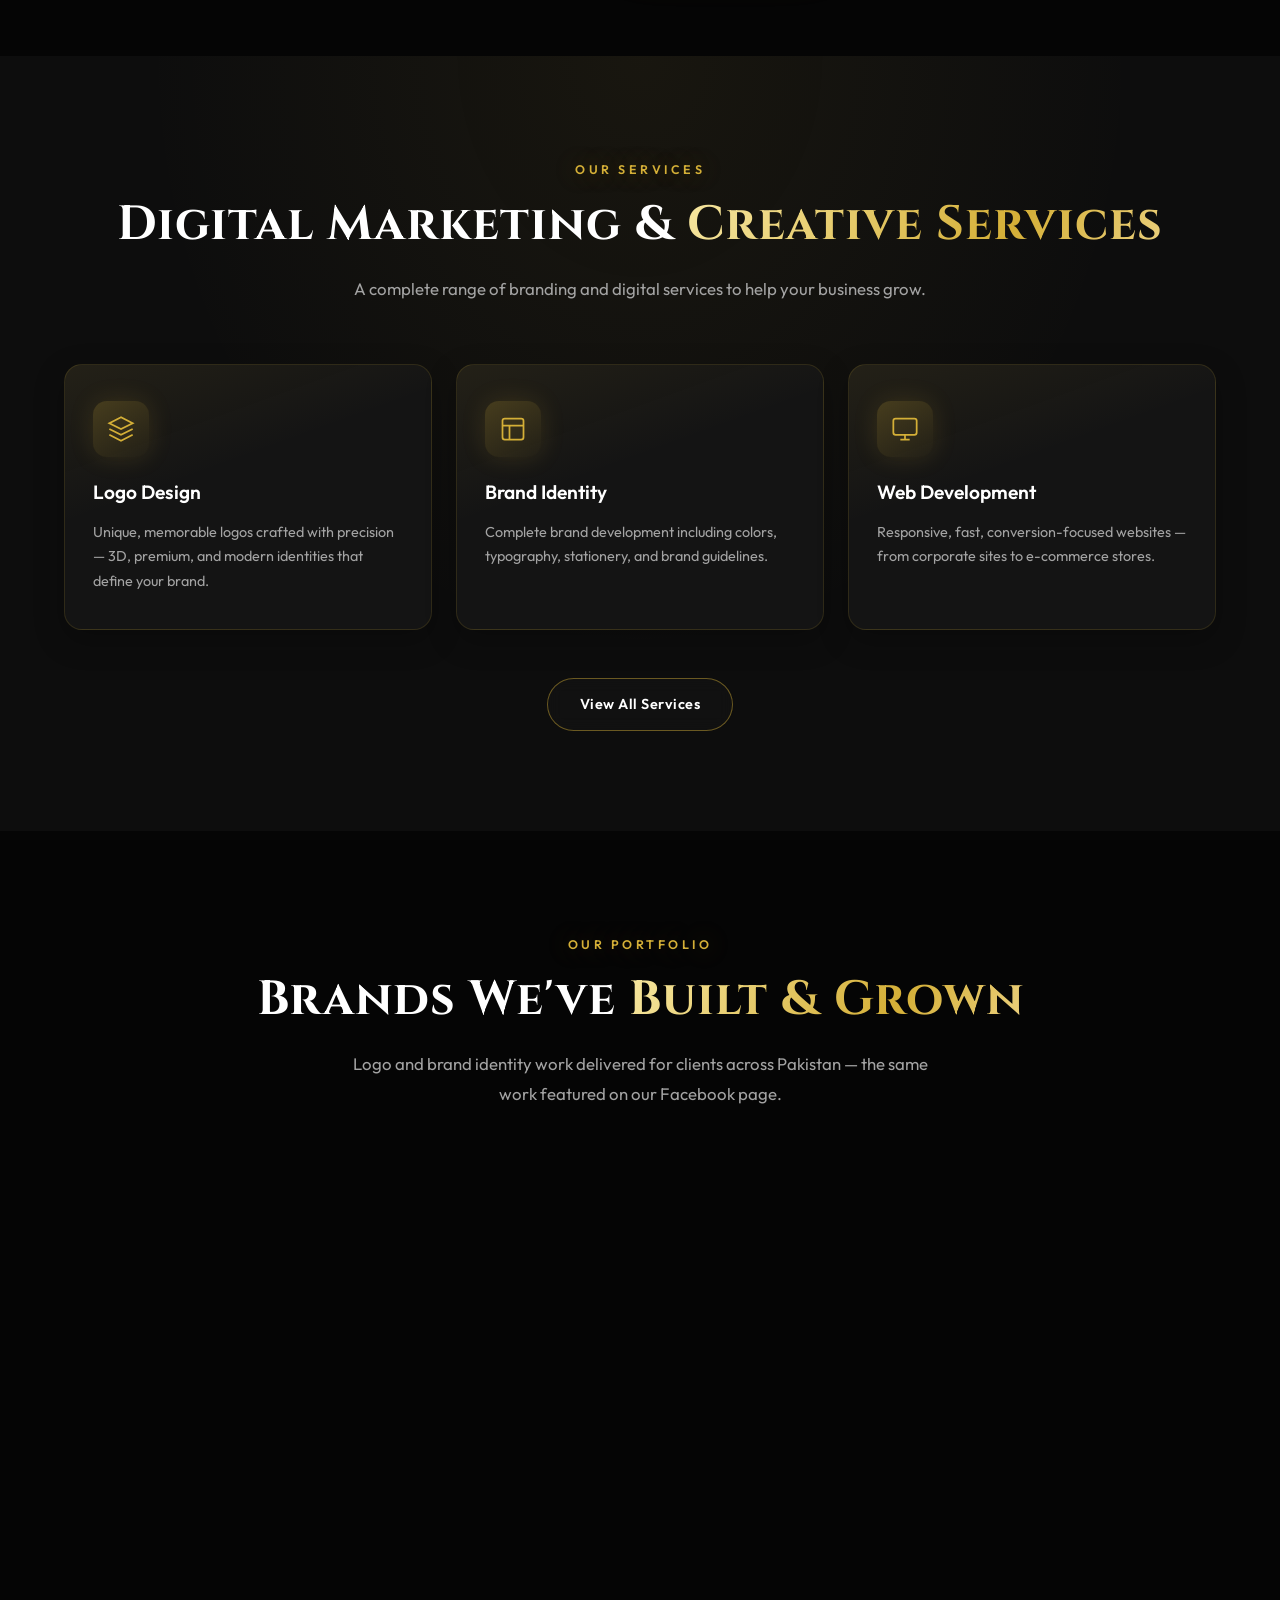
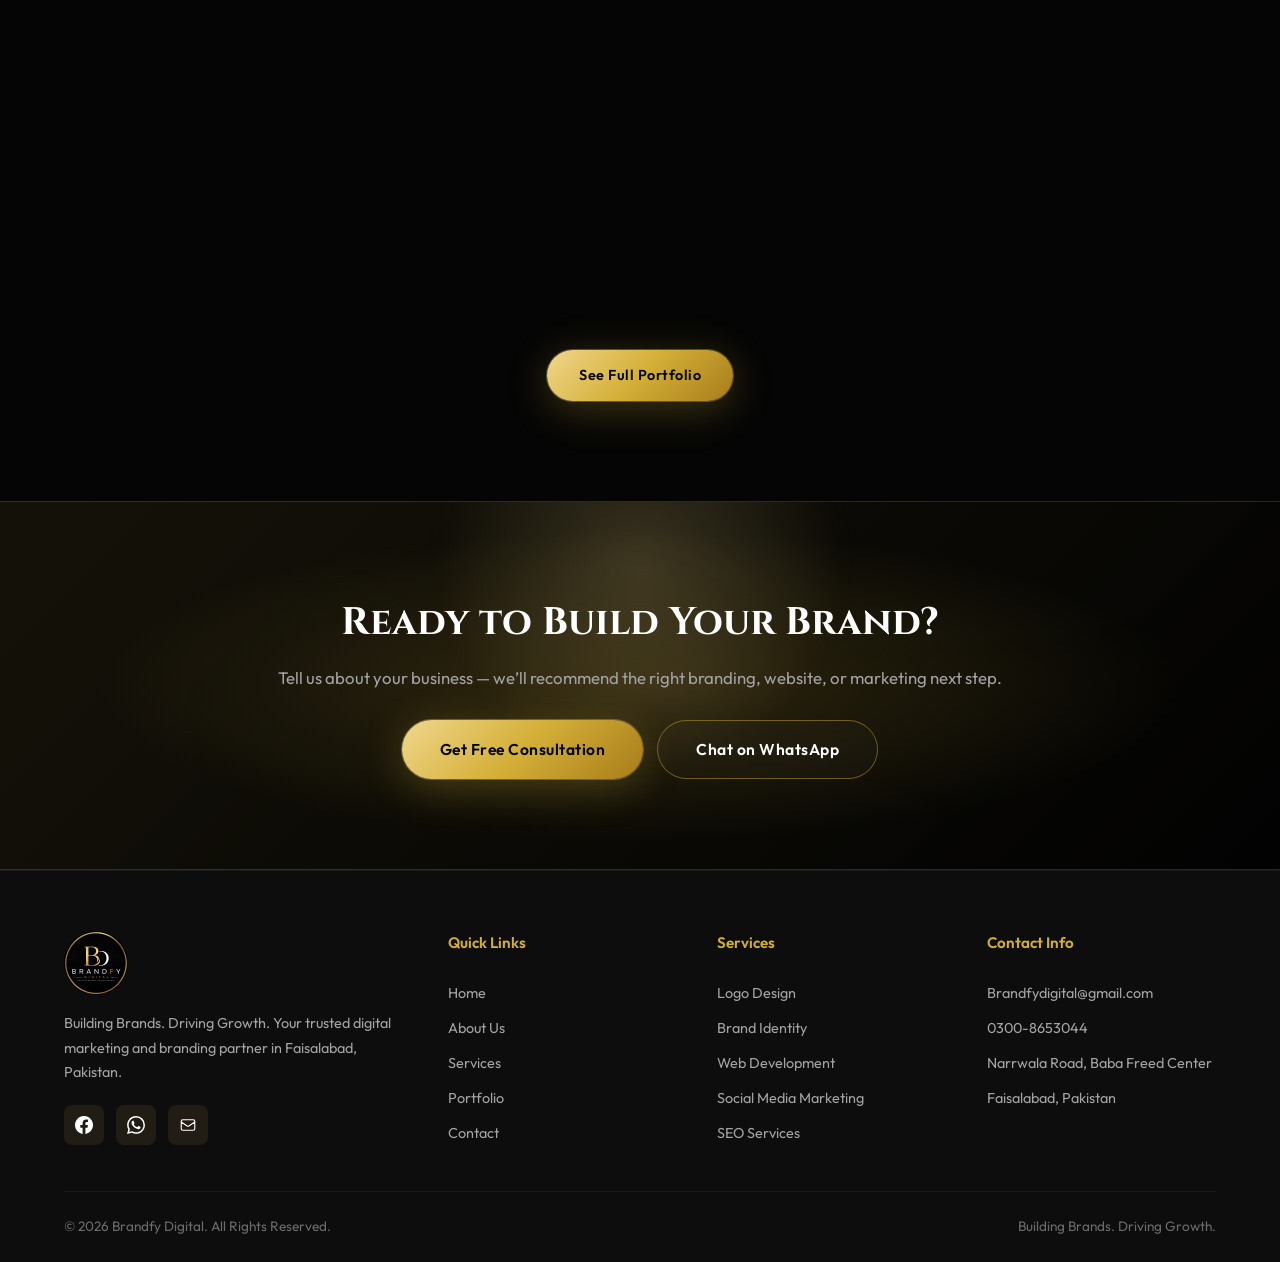
==== commit 1b739408: "updated website" ====
--- a/index.html
+++ b/index.html
@@ -10,8 +10,19 @@
   <link href="https://fonts.googleapis.com/css2?family=Cinzel:wght@500;600;700&family=Outfit:wght@300;400;500;600;700&display=swap" rel="stylesheet">
   <link rel="stylesheet" href="css/style.css">
   <link rel="icon" href="images/brandfy-logo.png" type="image/png">
+  <script>
+    (function () {
+      try {
+        var theme = localStorage.getItem('brandfy-theme');
+        if (theme === 'light' || theme === 'dark') {
+          document.documentElement.setAttribute('data-theme', theme);
+        }
+      } catch (e) {}
+    })();
+  </script>
 </head>
 <body>
+  <a class="skip-link" href="#main">Skip to content</a>
 
   <div class="ambient" aria-hidden="true">
     <span class="ambient__orb ambient__orb--1"></span>
@@ -34,13 +45,20 @@
           <li><a href="contact.html" class="nav__link">Contact</a></li>
         </ul>
       </nav>
-      <a href="contact.html" class="btn btn--primary header__cta">Get Free Consultation</a>
-      <button class="hamburger" id="hamburger" aria-label="Toggle menu">
-        <span></span><span></span><span></span>
-      </button>
+      <div class="header__actions">
+        <button class="theme-toggle" id="themeToggle" type="button" aria-label="Switch to light theme">
+          <svg class="icon-moon" viewBox="0 0 24 24" fill="none" stroke="currentColor" stroke-width="1.8" aria-hidden="true"><path d="M21 14.5A8.5 8.5 0 1110.5 3 7 7 0 0021 14.5z"/></svg>
+          <svg class="icon-sun" viewBox="0 0 24 24" fill="none" stroke="currentColor" stroke-width="1.8" aria-hidden="true"><circle cx="12" cy="12" r="4"/><path d="M12 2v2M12 20v2M4.93 4.93l1.41 1.41M17.66 17.66l1.41 1.41M2 12h2M20 12h2M4.93 19.07l1.41-1.41M17.66 6.34l1.41-1.41"/></svg>
+        </button>
+        <a href="contact.html" class="btn btn--primary header__cta">Get Free Consultation</a>
+        <button class="hamburger" id="hamburger" aria-label="Toggle menu" aria-expanded="false" aria-controls="nav">
+          <span></span><span></span><span></span>
+        </button>
+      </div>
     </div>
   </header>
 
+  <main id="main">
   <section class="hero">
     <div class="hero__bg"></div>
     <div class="hero__particles" aria-hidden="true" id="heroParticles"></div>
@@ -48,46 +66,52 @@
       <div class="hero__content">
         <p class="hero__brand hero-animate">BRANDFY DIGITAL</p>
         <div class="hero__badge hero-animate">Trusted Digital Agency in Faisalabad</div>
-        <div class="hero__headline">
-          <h1 class="hero__title" aria-label="Building Brands. Driving Growth.">
-            <span class="hero__title-line">
-              <span class="hero__title-word">Building</span>
-              <span class="hero__title-word gold-text gold-shine">Brands.</span>
-            </span>
-            <span class="hero__title-line">
-              <span class="hero__title-word">Driving</span>
-              <span class="hero__title-word gold-text gold-shine">Growth.</span>
-            </span>
-          </h1>
-          <div class="hero__visual hero-animate">
-            <div class="hero__logo-ring">
-              <img src="images/brandfy-logo.png" alt="Brandfy Digital emblem" class="hero__logo-img">
-            </div>
-            <div class="hero__glow"></div>
-          </div>
-        </div>
+        <h1 class="hero__title" aria-label="Building Brands. Driving Growth.">
+          <span class="hero__title-line">
+            <span class="hero__title-word">Building</span>
+            <span class="hero__title-word gold-text gold-shine">Brands.</span>
+          </span>
+          <span class="hero__title-line">
+            <span class="hero__title-word">Driving</span>
+            <span class="hero__title-word gold-text gold-shine">Growth.</span>
+          </span>
+        </h1>
         <p class="hero__desc hero-animate">
-          Premium logo design, brand identity, websites, and digital marketing —
-          crafted to make your business look expensive and grow faster.
+          Branding, web development, and digital marketing — designed to make
+          your business look premium and grow with a clear strategy.
         </p>
         <div class="hero__actions hero-animate">
-          <a href="contact.html" class="btn btn--primary btn--lg btn--glow">Start Your Project</a>
+          <a href="contact.html" class="btn btn--primary btn--lg">Start Your Project</a>
           <a href="portfolio.html" class="btn btn--outline btn--lg">View Our Work</a>
         </div>
-        <div class="hero__stats hero-animate">
-          <div class="stat">
-            <span class="stat__num" data-count="50">0</span><span class="stat__plus">+</span>
-            <span class="stat__label">Projects Completed</span>
-          </div>
-          <div class="stat">
-            <span class="stat__num" data-count="15">0</span><span class="stat__plus">+</span>
-            <span class="stat__label">Happy Clients</span>
-          </div>
-          <div class="stat">
-            <span class="stat__num" data-count="100">0</span><span class="stat__plus">%</span>
-            <span class="stat__label">Client Satisfaction</span>
-          </div>
-        </div>
+        <div class="hero__trust hero-animate">
+          <article class="trust-point">
+            <span class="trust-point__label">01</span>
+            <h3>Creative Solutions</h3>
+            <p>Logos and identities built for real businesses.</p>
+          </article>
+          <article class="trust-point">
+            <span class="trust-point__label">02</span>
+            <h3>Client-Focused Approach</h3>
+            <p>Clear process, revisions, and direct communication.</p>
+          </article>
+          <article class="trust-point">
+            <span class="trust-point__label">03</span>
+            <h3>End-to-End Services</h3>
+            <p>From brand design to websites and marketing.</p>
+          </article>
+          <article class="trust-point">
+            <span class="trust-point__label">04</span>
+            <h3>Results-Driven Strategy</h3>
+            <p>Work that looks premium and supports growth.</p>
+          </article>
+        </div>
+      </div>
+      <div class="hero__visual hero-animate">
+        <div class="hero__logo-ring">
+          <img src="images/brandfy-logo.png" alt="Brandfy Digital emblem" class="hero__logo-img">
+        </div>
+        <div class="hero__glow"></div>
       </div>
     </div>
     <div class="hero__scroll">
@@ -207,36 +231,60 @@
       </div>
       <div class="portfolio__grid portfolio__grid--home">
         <a href="portfolio.html" class="portfolio-item reveal">
-          <div class="portfolio-item__img-wrap"><img src="images/client-zavian.jpg" alt="Zavian"></div>
-          <div class="portfolio-item__info"><h3 class="heading-reveal">ZAVIAN</h3><span>Brand Identity</span></div>
-        </a>
-        <a href="portfolio.html" class="portfolio-item reveal">
-          <div class="portfolio-item__img-wrap"><img src="images/client-jk-property.png" alt="JK Property Advisor"></div>
-          <div class="portfolio-item__info"><h3 class="heading-reveal">JK Property Advisor</h3><span>Real Estate Branding</span></div>
-        </a>
-        <a href="portfolio.html" class="portfolio-item reveal">
-          <div class="portfolio-item__img-wrap"><img src="images/client-mahir-e-dast.png" alt="Mahir-E-Dast"></div>
-          <div class="portfolio-item__info"><h3 class="heading-reveal">Mahir-E-Dast</h3><span>Paint Services Branding</span></div>
-        </a>
-        <a href="portfolio.html" class="portfolio-item reveal">
-          <div class="portfolio-item__img-wrap"><img src="images/client-khan-gee.png" alt="Khan Gee Travel"></div>
-          <div class="portfolio-item__info"><h3 class="heading-reveal">Khan Gee Travel</h3><span>Travel Branding</span></div>
-        </a>
-        <a href="portfolio.html" class="portfolio-item reveal">
-          <div class="portfolio-item__img-wrap"><img src="images/client-al-umer.png" alt="Al Umer Estate Group"></div>
-          <div class="portfolio-item__info"><h3 class="heading-reveal">Al Umer Estate Group</h3><span>Real Estate Branding</span></div>
-        </a>
-        <a href="portfolio.html" class="portfolio-item reveal">
-          <div class="portfolio-item__img-wrap"><img src="images/client-mufasa.jpg" alt="Mufasa"></div>
-          <div class="portfolio-item__info"><h3 class="heading-reveal">MUFASA</h3><span>Premium Branding</span></div>
-        </a>
-        <a href="portfolio.html" class="portfolio-item reveal">
-          <div class="portfolio-item__img-wrap"><img src="images/client-style-bazar.png" alt="Style Bazar"></div>
-          <div class="portfolio-item__info"><h3 class="heading-reveal">Style Bazar</h3><span>Fashion Branding</span></div>
-        </a>
-        <a href="portfolio.html" class="portfolio-item reveal">
-          <div class="portfolio-item__img-wrap"><img src="images/client-agri-leader.png" alt="Agri Leader International"></div>
-          <div class="portfolio-item__info"><h3 class="heading-reveal">Agri Leader</h3><span>Agriculture Branding</span></div>
+          <div class="portfolio-item__img-wrap">
+            <img src="images/client-zavian.jpg" alt="Zavian brand identity logo">
+            <div class="portfolio-item__overlay"><span>View work</span></div>
+          </div>
+          <div class="portfolio-item__info"><h3>ZAVIAN</h3><span>Brand Identity</span></div>
+        </a>
+        <a href="portfolio.html" class="portfolio-item reveal">
+          <div class="portfolio-item__img-wrap">
+            <img src="images/client-jk-property.png" alt="JK Property Advisor logo">
+            <div class="portfolio-item__overlay"><span>View work</span></div>
+          </div>
+          <div class="portfolio-item__info"><h3>JK Property Advisor</h3><span>Real Estate Branding</span></div>
+        </a>
+        <a href="portfolio.html" class="portfolio-item reveal">
+          <div class="portfolio-item__img-wrap">
+            <img src="images/client-mahir-e-dast.png" alt="Mahir-E-Dast logo">
+            <div class="portfolio-item__overlay"><span>View work</span></div>
+          </div>
+          <div class="portfolio-item__info"><h3>Mahir-E-Dast</h3><span>Paint Services Branding</span></div>
+        </a>
+        <a href="portfolio.html" class="portfolio-item reveal">
+          <div class="portfolio-item__img-wrap">
+            <img src="images/client-khan-gee.png" alt="Khan Gee Travel logo">
+            <div class="portfolio-item__overlay"><span>View work</span></div>
+          </div>
+          <div class="portfolio-item__info"><h3>Khan Gee Travel</h3><span>Travel Branding</span></div>
+        </a>
+        <a href="portfolio.html" class="portfolio-item reveal">
+          <div class="portfolio-item__img-wrap">
+            <img src="images/client-al-umer.png" alt="Al Umer Estate Group logo">
+            <div class="portfolio-item__overlay"><span>View work</span></div>
+          </div>
+          <div class="portfolio-item__info"><h3>Al Umer Estate Group</h3><span>Real Estate Branding</span></div>
+        </a>
+        <a href="portfolio.html" class="portfolio-item reveal">
+          <div class="portfolio-item__img-wrap">
+            <img src="images/client-mufasa.jpg" alt="Mufasa logo">
+            <div class="portfolio-item__overlay"><span>View work</span></div>
+          </div>
+          <div class="portfolio-item__info"><h3>MUFASA</h3><span>Premium Branding</span></div>
+        </a>
+        <a href="portfolio.html" class="portfolio-item reveal">
+          <div class="portfolio-item__img-wrap">
+            <img src="images/client-style-bazar.png" alt="Style Bazar logo">
+            <div class="portfolio-item__overlay"><span>View work</span></div>
+          </div>
+          <div class="portfolio-item__info"><h3>Style Bazar</h3><span>Fashion Branding</span></div>
+        </a>
+        <a href="portfolio.html" class="portfolio-item reveal">
+          <div class="portfolio-item__img-wrap">
+            <img src="images/client-agri-leader.png" alt="Agri Leader International logo">
+            <div class="portfolio-item__overlay"><span>View work</span></div>
+          </div>
+          <div class="portfolio-item__info"><h3>Agri Leader</h3><span>Agriculture Branding</span></div>
         </a>
       </div>
       <div class="section__cta reveal">
@@ -248,10 +296,14 @@
   <section class="cta-banner">
     <div class="container cta-banner__inner reveal">
       <h2 class="heading-reveal">Ready to Build Your Brand?</h2>
-      <p>Get a free consultation and let's discuss how we can help your business grow.</p>
-      <a href="contact.html" class="btn btn--primary btn--lg">Get Free Consultation</a>
-    </div>
-  </section>
+      <p>Tell us about your business — we’ll recommend the right branding, website, or marketing next step.</p>
+      <div class="cta-banner__actions">
+        <a href="contact.html" class="btn btn--primary btn--lg">Get Free Consultation</a>
+        <a href="https://wa.me/923008653044?text=Hi%20Brandfy%20Digital!%20I%20want%20to%20discuss%20a%20project." class="btn btn--outline btn--lg" target="_blank" rel="noopener">Chat on WhatsApp</a>
+      </div>
+    </div>
+  </section>
+  </main>
 
   <footer class="footer">
     <div class="container">
--- a/css/style.css
+++ b/css/style.css
@@ -15,6 +15,20 @@
   --transition: 0.35s cubic-bezier(0.22, 0.61, 0.36, 1);
   --shadow: 0 4px 30px rgba(0, 0, 0, 0.3);
   --shadow-gold: 0 8px 40px rgba(212, 175, 55, 0.28);
+  color-scheme: dark;
+}
+
+html[data-theme="light"] {
+  --black: #f7f3ea;
+  --black-light: #efe8d6;
+  --black-card: #ffffff;
+  --white: #1a150c;
+  --gray: #5d574b;
+  --gray-light: #3f3a30;
+  --gray-dark: #7a7366;
+  --shadow: 0 8px 28px rgba(80, 60, 20, 0.1);
+  --shadow-gold: 0 8px 30px rgba(166, 124, 26, 0.18);
+  color-scheme: light;
 }
 
 /* ===== Reset & Base ===== */
@@ -27,6 +41,7 @@
 html {
   scroll-behavior: smooth;
   scroll-padding-top: 80px;
+  overflow-x: hidden;
 }
 
 body {
@@ -36,6 +51,7 @@
   line-height: 1.6;
   overflow-x: hidden;
   position: relative;
+  transition: background-color 0.3s ease, color 0.3s ease;
 }
 
 img {
@@ -51,6 +67,22 @@
 }
 
 ul { list-style: none; }
+
+.skip-link {
+  position: absolute;
+  left: 16px;
+  top: -48px;
+  z-index: 2000;
+  padding: 10px 16px;
+  background: var(--gold);
+  color: var(--black);
+  font-weight: 600;
+  border-radius: 8px;
+}
+
+.skip-link:focus {
+  top: 12px;
+}
 
 .container {
   max-width: 1200px;
@@ -174,9 +206,14 @@
   border: none;
   border-radius: 999px;
   cursor: pointer;
-  transition: var(--transition);
+  transition: transform 0.25s ease, box-shadow 0.25s ease, background 0.25s ease, color 0.25s ease, border-color 0.25s ease;
   position: relative;
   overflow: hidden;
+}
+
+.btn:focus-visible {
+  outline: 2px solid var(--gold-light);
+  outline-offset: 3px;
 }
 
 .btn--primary {
@@ -186,17 +223,8 @@
 }
 
 .btn--primary:hover {
-  transform: translateY(-3px) scale(1.02);
-  box-shadow: 0 12px 40px rgba(212, 175, 55, 0.45);
-}
-
-.btn--glow::after {
-  content: '';
-  position: absolute;
-  inset: 0;
-  background: linear-gradient(120deg, transparent 20%, rgba(255, 255, 255, 0.45) 50%, transparent 80%);
-  transform: translateX(-120%);
-  animation: btnShine 3.5s ease-in-out infinite;
+  transform: translateY(-2px);
+  box-shadow: 0 10px 28px rgba(212, 175, 55, 0.38);
 }
 
 .btn--outline {
@@ -209,13 +237,13 @@
 .btn--outline:hover {
   border-color: var(--gold);
   color: var(--gold-light);
-  transform: translateY(-3px);
-  box-shadow: 0 0 28px rgba(212, 175, 55, 0.2);
+  transform: translateY(-2px);
+  box-shadow: 0 0 22px rgba(212, 175, 55, 0.18);
 }
 
 .btn--lg {
-  padding: 16px 40px;
-  font-size: 1rem;
+  padding: 16px 38px;
+  font-size: 0.98rem;
 }
 
 .btn--full {
@@ -244,7 +272,45 @@
   display: flex;
   align-items: center;
   justify-content: space-between;
-}
+  gap: 20px;
+}
+
+.header__actions {
+  display: flex;
+  align-items: center;
+  gap: 12px;
+  flex-shrink: 0;
+}
+
+.theme-toggle {
+  width: 42px;
+  height: 42px;
+  border-radius: 50%;
+  border: 1px solid rgba(212, 175, 55, 0.4);
+  background: rgba(212, 175, 55, 0.08);
+  color: var(--gold);
+  cursor: pointer;
+  display: inline-flex;
+  align-items: center;
+  justify-content: center;
+  transition: var(--transition);
+}
+
+.theme-toggle:hover,
+.theme-toggle:focus-visible {
+  border-color: var(--gold);
+  background: rgba(212, 175, 55, 0.18);
+  outline: none;
+}
+
+.theme-toggle svg {
+  width: 18px;
+  height: 18px;
+}
+
+.theme-toggle .icon-sun { display: none; }
+html[data-theme="light"] .theme-toggle .icon-sun { display: block; }
+html[data-theme="light"] .theme-toggle .icon-moon { display: none; }
 
 .logo {
   display: flex;
@@ -282,6 +348,13 @@
   font-weight: 500;
   color: var(--gray-light);
   position: relative;
+  padding: 6px 0;
+}
+
+.nav__link:focus-visible {
+  outline: 2px solid var(--gold);
+  outline-offset: 6px;
+  border-radius: 4px;
 }
 
 .nav__link::after {
@@ -318,6 +391,12 @@
   border: none;
   cursor: pointer;
   padding: 4px;
+}
+
+.hamburger:focus-visible {
+  outline: 2px solid var(--gold);
+  outline-offset: 4px;
+  border-radius: 4px;
 }
 
 .hamburger span {
@@ -390,21 +469,18 @@
 .hero__layout {
   position: relative;
   z-index: 1;
+  display: grid;
+  grid-template-columns: 1.15fr 0.85fr;
+  gap: 40px;
+  align-items: center;
   width: 100%;
 }
 
 .hero__content {
   position: relative;
   z-index: 1;
-  max-width: none;
-}
-
-.hero__headline {
-  position: relative;
-  display: block;
-  margin-bottom: 8px;
-  padding-right: calc(min(340px, 38vw) + 28px);
-  min-height: 0;
+  max-width: 720px;
+  padding-right: 0;
 }
 
 .hero__brand {
@@ -430,7 +506,7 @@
 .hero__badge.hero-animate { animation-delay: 0.12s; }
 .hero__desc.hero-animate { animation-delay: 1.15s; }
 .hero__actions.hero-animate { animation-delay: 1.32s; }
-.hero__stats.hero-animate { animation-delay: 1.48s; }
+.hero__trust.hero-animate { animation-delay: 1.48s; }
 .hero__visual.hero-animate { animation-delay: 0.35s; }
 
 .hero__badge {
@@ -455,7 +531,7 @@
   font-size: clamp(2rem, 4.2vw, 3.4rem);
   font-weight: 700;
   line-height: 1.05;
-  margin: 0;
+  margin: 0 0 20px;
   letter-spacing: 0.01em;
 }
 
@@ -495,64 +571,58 @@
   display: flex;
   gap: 16px;
   flex-wrap: wrap;
-  margin-bottom: 52px;
-}
-
-.hero__stats {
-  display: flex;
-  gap: 28px;
-  flex-wrap: wrap;
-}
-
-.stat {
-  display: flex;
-  flex-direction: column;
-  min-width: 120px;
-  padding: 16px 18px;
+  margin-bottom: 36px;
+}
+
+.hero__trust {
+  display: grid;
+  grid-template-columns: repeat(4, minmax(0, 1fr));
+  gap: 14px;
+  max-width: 920px;
+}
+
+.trust-point {
+  padding: 16px 16px 14px;
   border-radius: 16px;
   background: rgba(255, 255, 255, 0.03);
   border: 1px solid rgba(212, 175, 55, 0.18);
   backdrop-filter: blur(12px);
-  box-shadow: inset 0 1px 0 rgba(255, 255, 255, 0.04);
-}
-
-.stat__num,
-.stat__plus {
+}
+
+.trust-point__label {
+  display: block;
   font-family: var(--font-serif);
-  font-size: 2.3rem;
-  font-weight: 700;
-  color: var(--gold-light);
-  line-height: 1;
-  text-shadow: 0 0 20px rgba(212, 175, 55, 0.45);
-}
-
-.stat__label {
+  font-size: 0.78rem;
+  letter-spacing: 0.12em;
+  color: var(--gold);
+  margin-bottom: 8px;
+}
+
+.trust-point h3 {
+  font-size: 0.95rem;
+  font-weight: 600;
+  line-height: 1.3;
+  margin-bottom: 6px;
+}
+
+.trust-point p {
   font-size: 0.8rem;
   color: var(--gray);
-  margin-top: 8px;
+  line-height: 1.5;
 }
 
 .hero__visual {
-  position: absolute;
-  top: 0;
-  right: 0;
+  position: relative;
   display: flex;
   align-items: center;
   justify-content: center;
-  width: min(340px, 38vw);
-  height: min(340px, 38vw);
-  margin: 0;
-  pointer-events: none;
-}
-
-.hero__visual .hero__logo-ring {
-  pointer-events: auto;
+  min-height: 420px;
 }
 
 .hero__glow {
   position: absolute;
-  width: 100%;
-  height: 100%;
+  width: 360px;
+  height: 360px;
   border-radius: 50%;
   background: radial-gradient(circle, rgba(212, 175, 55, 0.35), transparent 70%);
   filter: blur(20px);
@@ -562,10 +632,10 @@
 .hero__logo-ring {
   position: relative;
   z-index: 1;
-  width: 100%;
-  height: 100%;
+  width: min(360px, 78vw);
+  height: min(360px, 78vw);
   border-radius: 50%;
-  padding: 12px;
+  padding: 14px;
   background:
     conic-gradient(from 180deg, transparent, #f0d78c, #d4af37, transparent 55%, #a67c1a, #f0d78c);
   box-shadow:
@@ -630,7 +700,8 @@
 .marquee-strip__track {
   display: flex;
   width: max-content;
-  animation: marquee 40s linear infinite;
+  animation: marquee 28s linear infinite;
+  will-change: transform;
 }
 
 .marquee-strip__group {
@@ -642,18 +713,19 @@
 }
 
 .marquee-strip__group img {
-  height: 110px;
-  width: 110px;
+  height: 96px;
+  width: 96px;
   object-fit: contain;
-  border-radius: 18px;
+  border-radius: 16px;
   background: #fff;
-  padding: 10px;
+  padding: 8px;
   box-shadow: 0 0 0 1px rgba(212, 175, 55, 0.25), 0 8px 24px rgba(0, 0, 0, 0.35);
-  transition: var(--transition);
-}
-
-.marquee-strip:hover .marquee-strip__track {
-  animation-play-state: paused;
+  transition: transform 0.25s ease, box-shadow 0.25s ease;
+}
+
+.marquee-strip__group img:hover {
+  transform: translateY(-3px);
+  box-shadow: 0 0 0 1px rgba(212, 175, 55, 0.5), 0 12px 28px rgba(212, 175, 55, 0.2);
 }
 
 /* ===== About ===== */
@@ -910,6 +982,27 @@
   align-items: center;
   justify-content: center;
   padding: 16px;
+  position: relative;
+}
+
+.portfolio-item__overlay {
+  position: absolute;
+  inset: 0;
+  display: flex;
+  align-items: center;
+  justify-content: center;
+  background: rgba(5, 5, 5, 0.58);
+  color: var(--gold-light);
+  font-size: 0.8rem;
+  font-weight: 600;
+  letter-spacing: 0.08em;
+  text-transform: uppercase;
+  opacity: 0;
+  transition: opacity 0.25s ease;
+}
+
+.portfolio-item:hover .portfolio-item__overlay {
+  opacity: 1;
 }
 
 .portfolio-item__img-wrap img {
@@ -970,6 +1063,15 @@
 
 .cta-banner__inner {
   text-align: center;
+  position: relative;
+  z-index: 1;
+}
+
+.cta-banner__actions {
+  display: flex;
+  justify-content: center;
+  gap: 14px;
+  flex-wrap: wrap;
 }
 
 .cta-banner__inner h2 {
@@ -1349,19 +1451,16 @@
 
 /* ===== Responsive ===== */
 @media (max-width: 1024px) {
-  .hero__headline {
-    display: flex;
-    flex-direction: column;
-    align-items: center;
-    padding-right: 0;
+  .hero__layout {
+    grid-template-columns: 1fr;
     text-align: center;
-    margin-bottom: 16px;
   }
 
   .hero__content {
     max-width: 100%;
     margin: 0 auto;
     text-align: center;
+    padding-right: 0;
   }
 
   .hero__desc {
@@ -1370,23 +1469,28 @@
   }
 
   .hero__actions,
-  .hero__stats {
+  .hero__trust {
     justify-content: center;
   }
 
+  .hero__trust {
+    grid-template-columns: repeat(2, minmax(0, 1fr));
+    max-width: 640px;
+    margin: 0 auto;
+    text-align: left;
+  }
+
   .hero__visual {
-    position: relative;
-    top: auto;
-    right: auto;
     order: -1;
-    width: min(260px, 64vw);
-    height: min(260px, 64vw);
-    margin: 0 auto 16px;
+    min-height: 280px;
+    width: auto;
+    height: auto;
+    margin: 0 auto 20px;
   }
 
   .hero__logo-ring {
-    width: 100%;
-    height: 100%;
+    width: min(260px, 70vw);
+    height: min(260px, 70vw);
   }
 
   .hero__title-line {
@@ -1466,9 +1570,8 @@
     transform: rotate(-45deg) translate(5px, -5px);
   }
 
-  .hero__stats {
-    gap: 24px;
-    flex-wrap: wrap;
+  .hero__trust {
+    grid-template-columns: 1fr;
   }
 
   .about__grid {
@@ -1527,18 +1630,28 @@
   }
 }
 
-@media (max-width: 480px) {
+@media (max-width: 1200px) {
+  .hero__trust {
+    grid-template-columns: repeat(2, minmax(0, 1fr));
+    max-width: 640px;
+  }
+
   .portfolio__grid {
-    grid-template-columns: 1fr 1fr;
-    gap: 12px;
-  }
-
-  .hero__actions {
-    flex-direction: column;
-  }
-
-  .hero__actions .btn {
-    width: 100%;
+    grid-template-columns: repeat(4, 1fr);
+  }
+}
+
+@media (max-width: 992px) {
+  .hero__title {
+    font-size: clamp(1.8rem, 5vw, 2.8rem);
+  }
+
+  .hero__layout {
+    grid-template-columns: 1fr;
+  }
+
+  .services__grid {
+    grid-template-columns: repeat(2, 1fr);
   }
 }
 
@@ -1620,7 +1733,20 @@
   font-size: 0.9rem;
 }
 
-.map-wrap {
+.form-note {
+  margin-top: 14px;
+  font-size: 0.88rem;
+  color: var(--gray);
+  text-align: center;
+}
+
+.form-note a {
+  color: var(--gold);
+}
+
+.form-note a:hover {
+  color: var(--gold-light);
+}
   height: 380px;
   border-top: 1px solid rgba(255, 255, 255, 0.05);
 }
@@ -1652,12 +1778,58 @@
   }
 }
 
+@media (max-width: 480px) {
+  .portfolio__grid,
+  .portfolio__grid--home {
+    grid-template-columns: 1fr 1fr;
+    gap: 12px;
+  }
+
+  .hero {
+    padding: 110px 0 72px;
+    min-height: auto;
+  }
+
+  .hero__actions,
+  .cta-banner__actions {
+    flex-direction: column;
+    align-items: stretch;
+  }
+
+  .hero__actions .btn,
+  .cta-banner__actions .btn {
+    width: 100%;
+  }
+
+  .hero__brand {
+    letter-spacing: 0.1em;
+    font-size: 1.35rem;
+  }
+
+  .logo__text {
+    font-size: 0.9rem;
+  }
+}
+
+@media (max-width: 375px) {
+  .container {
+    padding: 0 16px;
+  }
+
+  .hero__title {
+    font-size: 1.7rem;
+  }
+
+  .portfolio-item__info h3 {
+    font-size: 0.75rem;
+  }
+}
+
 @media (prefers-reduced-motion: reduce) {
   .hero-animate,
   .hero__title-word,
   .hero__logo-ring,
   .hero__logo-img,
-  .marquee-strip__track,
   .ambient__orb,
   .gold-shine,
   .btn--glow::after {
@@ -1667,3 +1839,72 @@
     filter: none !important;
   }
 }
+
+html[data-theme="light"] .header.scrolled,
+html[data-theme="light"] .header--solid {
+  background: rgba(247, 243, 234, 0.94);
+  box-shadow: 0 2px 18px rgba(80, 60, 20, 0.08);
+}
+
+html[data-theme="light"] .hero__bg {
+  background:
+    radial-gradient(ellipse at 15% 40%, rgba(212, 175, 55, 0.2) 0%, transparent 45%),
+    radial-gradient(ellipse at 85% 15%, rgba(240, 215, 140, 0.18) 0%, transparent 40%),
+    linear-gradient(180deg, #f7f3ea 0%, #efe8d6 100%);
+}
+
+html[data-theme="light"] .hero__bg::after {
+  background: linear-gradient(to top, var(--black), transparent);
+}
+
+html[data-theme="light"] .hero__brand {
+  background: linear-gradient(120deg, #1a150c 0%, #a67c1a 55%, #d4af37 100%);
+  -webkit-background-clip: text;
+  background-clip: text;
+}
+
+html[data-theme="light"] .marquee-strip {
+  background: linear-gradient(90deg, rgba(212, 175, 55, 0.12), rgba(255, 255, 255, 0.5), rgba(212, 175, 55, 0.12));
+}
+
+html[data-theme="light"] .service-card,
+html[data-theme="light"] .trust-point,
+html[data-theme="light"] .why-card,
+html[data-theme="light"] .process-step,
+html[data-theme="light"] .contact__form,
+html[data-theme="light"] .portfolio-item {
+  background: #fff;
+  box-shadow: var(--shadow);
+}
+
+html[data-theme="light"] .form-group input,
+html[data-theme="light"] .form-group select,
+html[data-theme="light"] .form-group textarea {
+  background: #f7f3ea;
+  color: #1a150c;
+  border-color: rgba(166, 124, 26, 0.25);
+}
+
+html[data-theme="light"] .hamburger span {
+  background: var(--white);
+}
+
+html[data-theme="light"] .page-hero {
+  background:
+    radial-gradient(ellipse at 20% 50%, rgba(212, 175, 55, 0.16) 0%, transparent 50%),
+    var(--black-light);
+}
+
+html[data-theme="light"] .cta-banner {
+  background:
+    radial-gradient(ellipse at center, rgba(212, 175, 55, 0.22), transparent 60%),
+    var(--black-light);
+}
+
+html[data-theme="light"] .footer {
+  background: var(--black-light);
+}
+
+html[data-theme="light"] .ambient {
+  opacity: 0.35;
+}
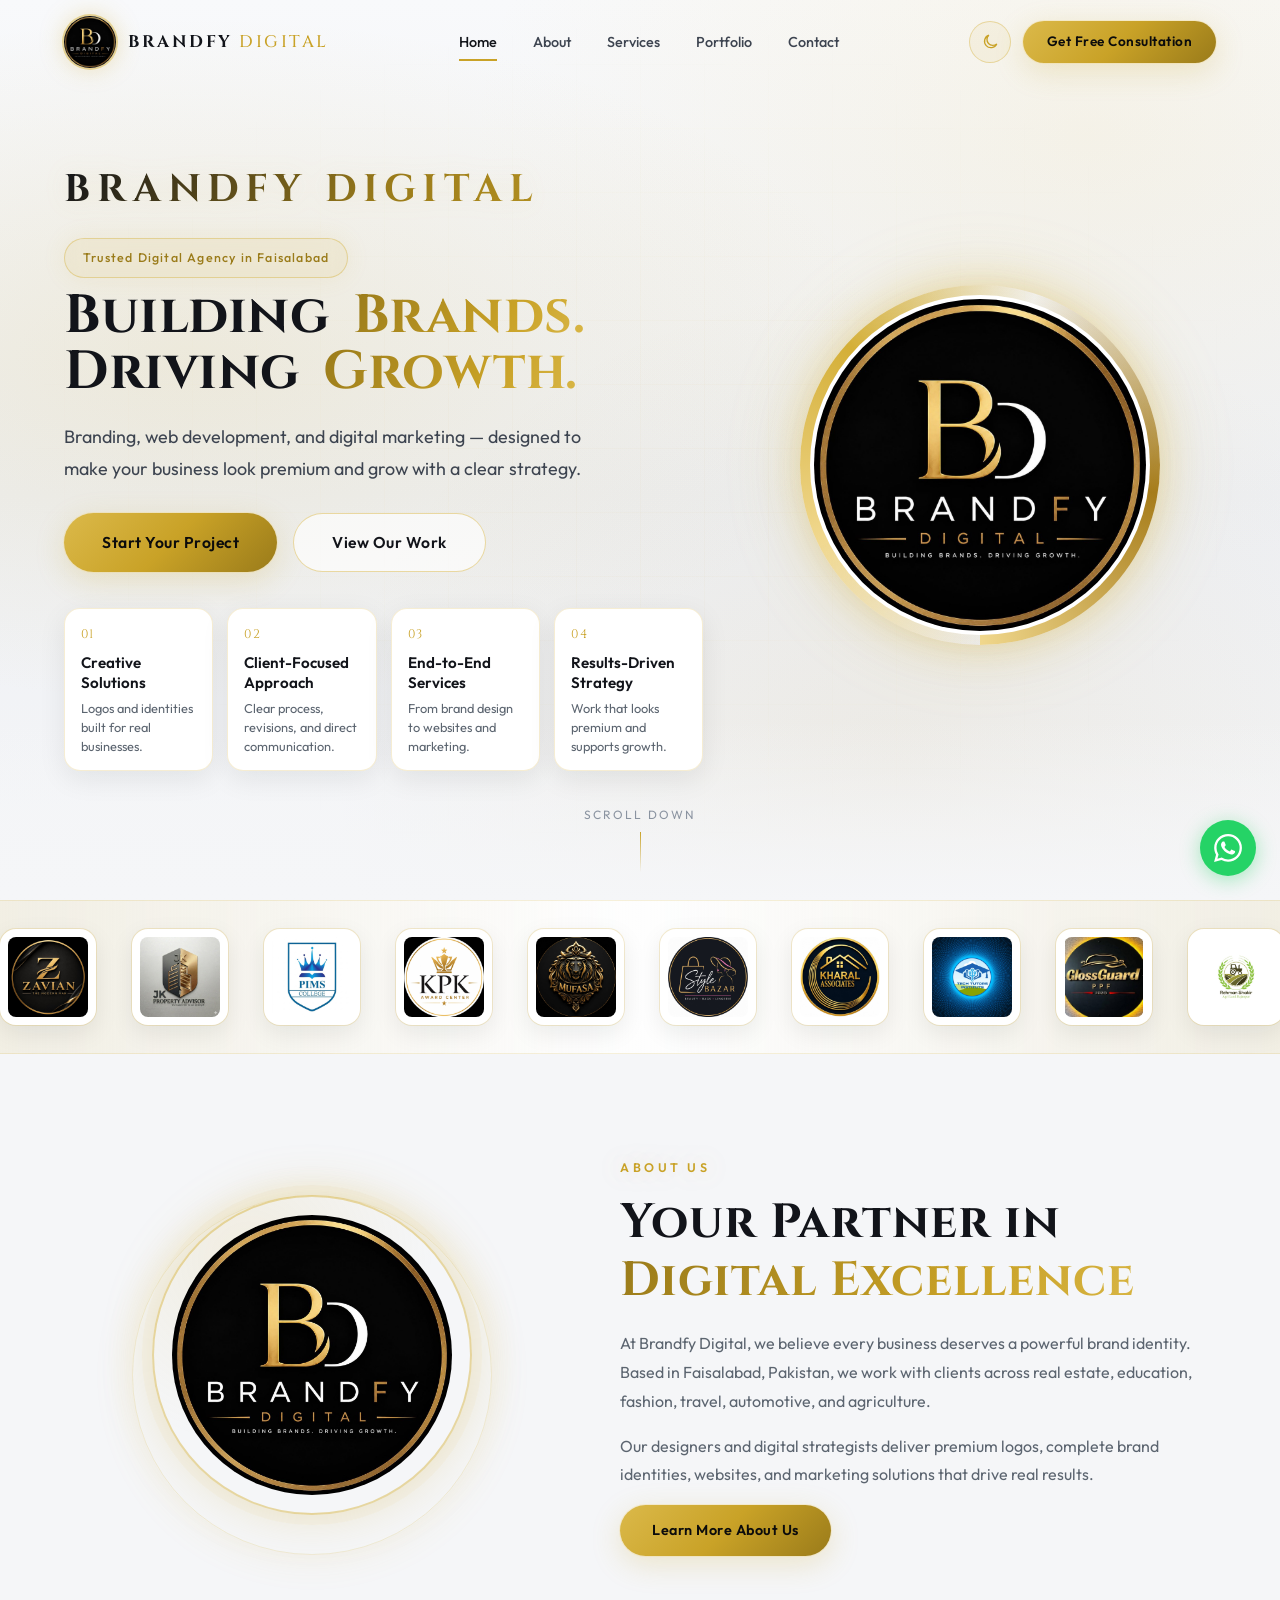
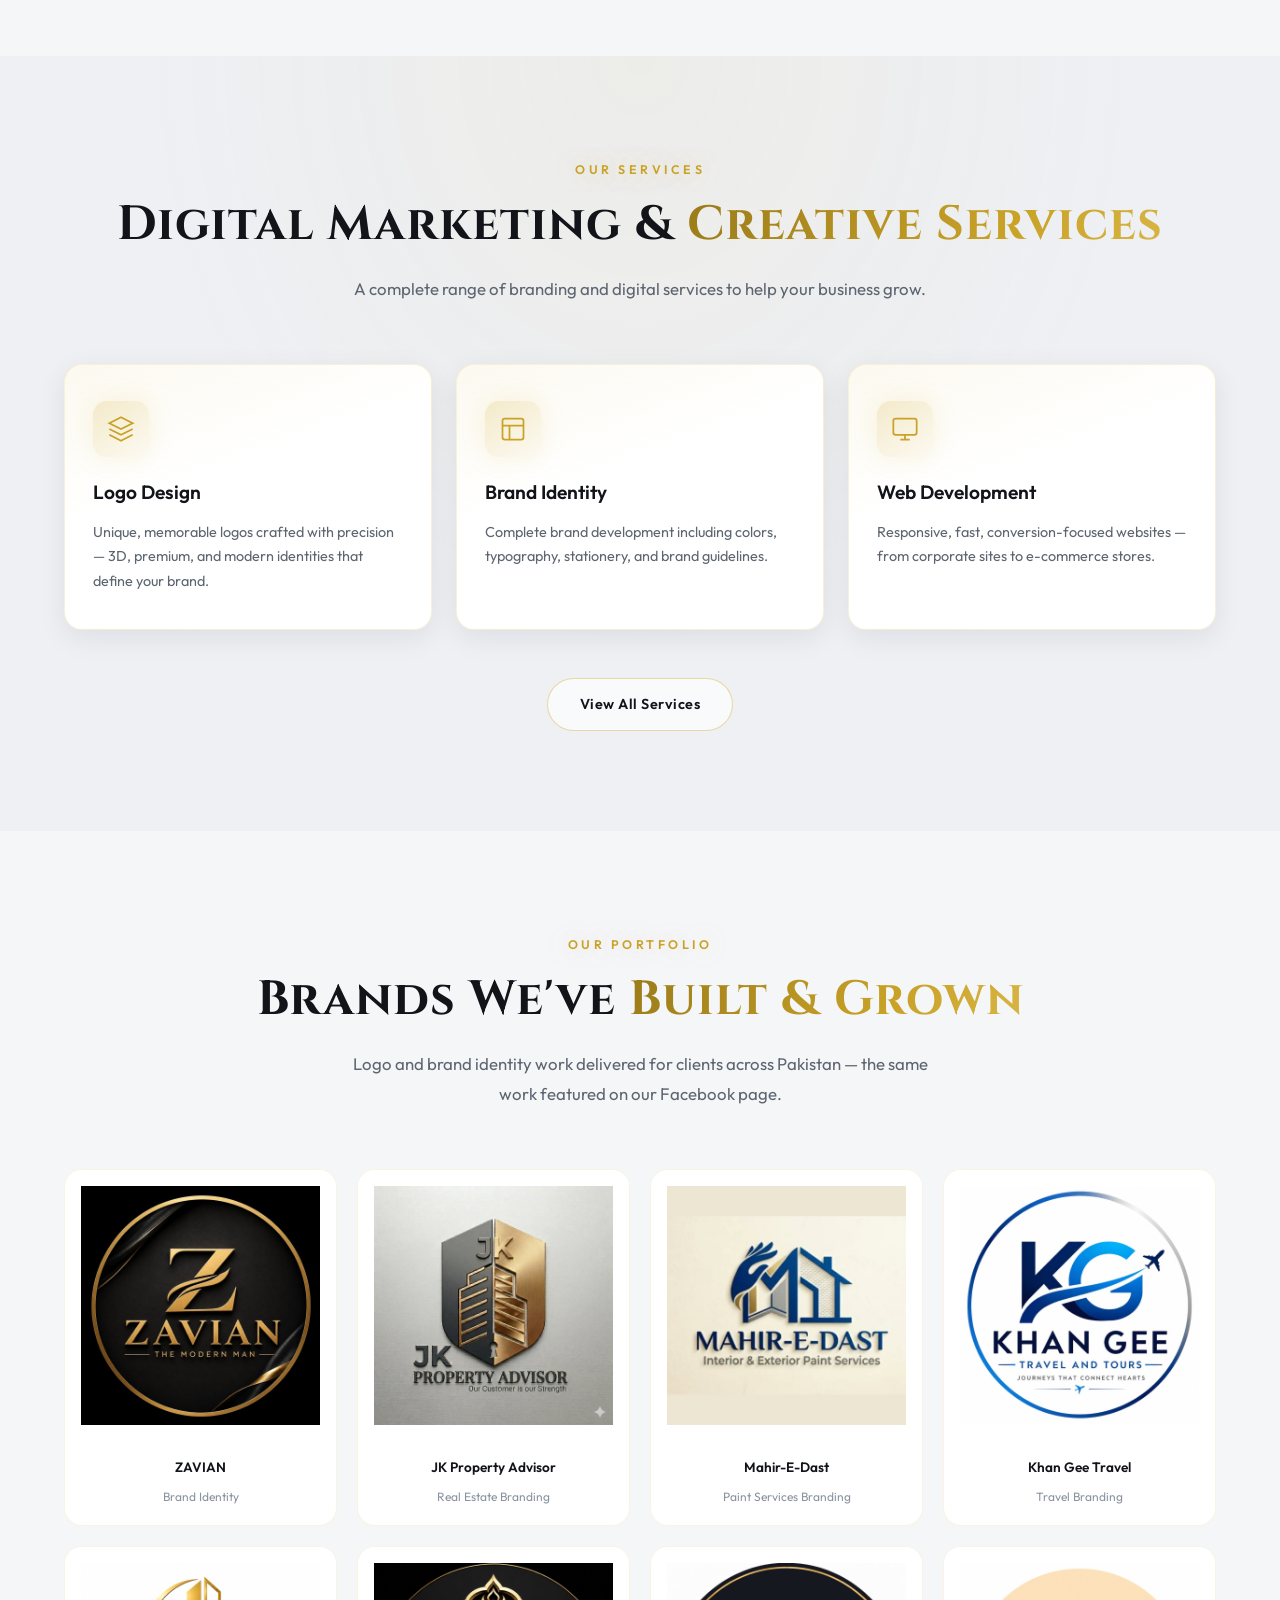
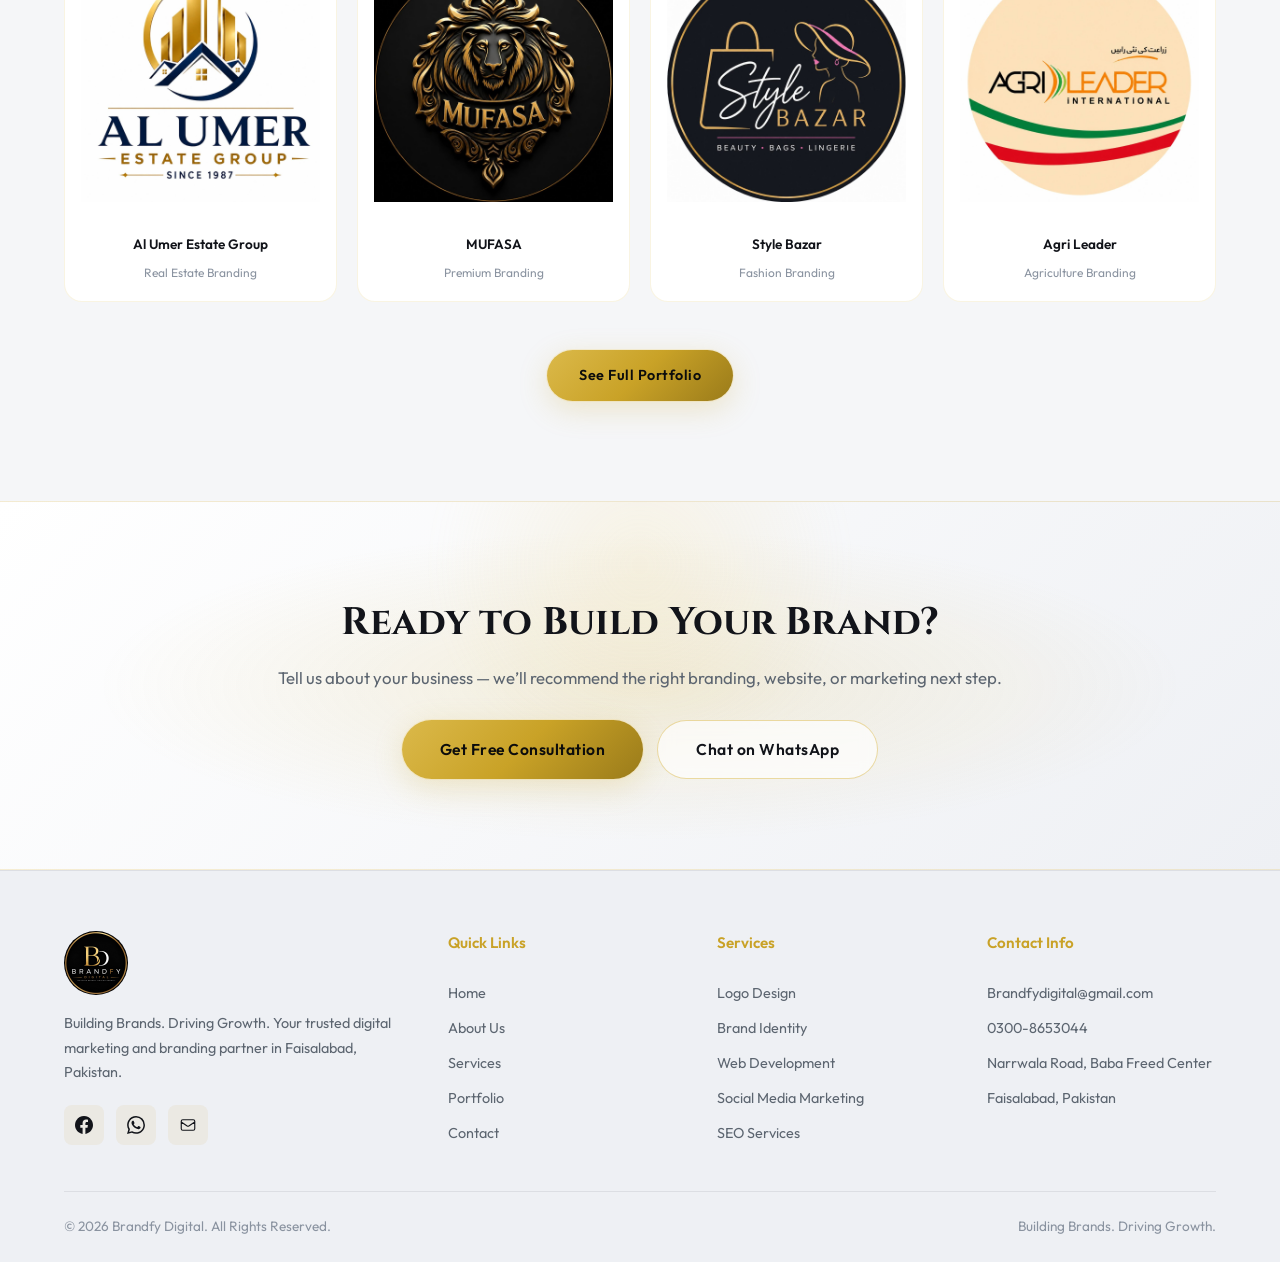
==== commit 164c6766: "updated website" ====
--- a/index.html
+++ b/index.html
@@ -13,11 +13,11 @@
   <script>
     (function () {
       try {
-        var theme = localStorage.getItem('brandfy-theme');
-        if (theme === 'light' || theme === 'dark') {
-          document.documentElement.setAttribute('data-theme', theme);
-        }
-      } catch (e) {}
+        var theme = localStorage.getItem('brandfy-theme-v2');
+        document.documentElement.setAttribute('data-theme', theme === 'dark' ? 'dark' : 'light');
+      } catch (e) {
+        document.documentElement.setAttribute('data-theme', 'light');
+      }
     })();
   </script>
 </head>
@@ -46,7 +46,7 @@
         </ul>
       </nav>
       <div class="header__actions">
-        <button class="theme-toggle" id="themeToggle" type="button" aria-label="Switch to light theme">
+        <button class="theme-toggle" id="themeToggle" type="button" aria-label="Switch to dark theme">
           <svg class="icon-moon" viewBox="0 0 24 24" fill="none" stroke="currentColor" stroke-width="1.8" aria-hidden="true"><path d="M21 14.5A8.5 8.5 0 1110.5 3 7 7 0 0021 14.5z"/></svg>
           <svg class="icon-sun" viewBox="0 0 24 24" fill="none" stroke="currentColor" stroke-width="1.8" aria-hidden="true"><circle cx="12" cy="12" r="4"/><path d="M12 2v2M12 20v2M4.93 4.93l1.41 1.41M17.66 17.66l1.41 1.41M2 12h2M20 12h2M4.93 19.07l1.41-1.41M17.66 6.34l1.41-1.41"/></svg>
         </button>
--- a/css/style.css
+++ b/css/style.css
@@ -1,5 +1,30 @@
 /* ===== CSS Variables ===== */
+/* Default = light (ZeraCreative-style clean agency). Logo stays gold; site is not black. */
 :root {
+  --black: #f5f6f8;
+  --black-light: #eef0f4;
+  --black-card: #ffffff;
+  --gold: #c9a227;
+  --gold-light: #dbb94a;
+  --gold-dark: #9a7b1a;
+  --white: #12141a;
+  --gray: #5c6570;
+  --gray-light: #3d4450;
+  --gray-dark: #8a93a0;
+  --line: rgba(18, 20, 26, 0.08);
+  --on-gold: #0c0c0c;
+  --font-serif: 'Cinzel', Georgia, serif;
+  --font-sans: 'Outfit', -apple-system, BlinkMacSystemFont, sans-serif;
+  --transition: 0.35s cubic-bezier(0.22, 0.61, 0.36, 1);
+  --shadow: 0 8px 28px rgba(18, 20, 26, 0.08);
+  --shadow-gold: 0 8px 30px rgba(201, 162, 39, 0.22);
+  --scrollbar-track: #f5f6f8;
+  --scrollbar-thumb: #d5d8de;
+  --scrollbar-thumb-hover: #c0c5ce;
+  color-scheme: light;
+}
+
+html[data-theme="dark"] {
   --black: #050505;
   --black-light: #0d0d0d;
   --black-card: #141414;
@@ -10,25 +35,14 @@
   --gray: #a3a3a3;
   --gray-light: #d4d4d4;
   --gray-dark: #6b6b6b;
-  --font-serif: 'Cinzel', Georgia, serif;
-  --font-sans: 'Outfit', -apple-system, BlinkMacSystemFont, sans-serif;
-  --transition: 0.35s cubic-bezier(0.22, 0.61, 0.36, 1);
+  --line: rgba(255, 255, 255, 0.08);
+  --on-gold: #050505;
   --shadow: 0 4px 30px rgba(0, 0, 0, 0.3);
   --shadow-gold: 0 8px 40px rgba(212, 175, 55, 0.28);
+  --scrollbar-track: #050505;
+  --scrollbar-thumb: #2a2a2a;
+  --scrollbar-thumb-hover: #3a3a3a;
   color-scheme: dark;
-}
-
-html[data-theme="light"] {
-  --black: #f7f3ea;
-  --black-light: #efe8d6;
-  --black-card: #ffffff;
-  --white: #1a150c;
-  --gray: #5d574b;
-  --gray-light: #3f3a30;
-  --gray-dark: #7a7366;
-  --shadow: 0 8px 28px rgba(80, 60, 20, 0.1);
-  --shadow-gold: 0 8px 30px rgba(166, 124, 26, 0.18);
-  color-scheme: light;
 }
 
 /* ===== Reset & Base ===== */
@@ -42,6 +56,32 @@
   scroll-behavior: smooth;
   scroll-padding-top: 80px;
   overflow-x: hidden;
+  scrollbar-width: thin;
+  scrollbar-color: var(--scrollbar-thumb) var(--scrollbar-track);
+}
+
+/* Soft scrollbar — track matches page base, thumb stays light/subtle */
+::-webkit-scrollbar {
+  width: 8px;
+  height: 8px;
+}
+
+::-webkit-scrollbar-track {
+  background: var(--scrollbar-track);
+}
+
+::-webkit-scrollbar-thumb {
+  background: var(--scrollbar-thumb);
+  border-radius: 999px;
+  border: 2px solid var(--scrollbar-track);
+}
+
+::-webkit-scrollbar-thumb:hover {
+  background: var(--scrollbar-thumb-hover);
+}
+
+::-webkit-scrollbar-corner {
+  background: var(--scrollbar-track);
 }
 
 body {
@@ -75,7 +115,7 @@
   z-index: 2000;
   padding: 10px 16px;
   background: var(--gold);
-  color: var(--black);
+  color: var(--on-gold);
   font-weight: 600;
   border-radius: 8px;
 }
@@ -103,7 +143,7 @@
   position: absolute;
   border-radius: 50%;
   filter: blur(80px);
-  opacity: 0.35;
+  opacity: 0.22;
   animation: orbFloat 14s ease-in-out infinite;
 }
 
@@ -134,7 +174,7 @@
 }
 
 .gold-text {
-  background: linear-gradient(120deg, #f7e7a1 0%, #d4af37 35%, #f0d78c 55%, #a67c1a 100%);
+  background: linear-gradient(120deg, #9a7b1a 0%, #c9a227 35%, #dbb94a 55%, #8a6814 100%);
   background-size: 200% auto;
   -webkit-background-clip: text;
   -webkit-text-fill-color: transparent;
@@ -218,7 +258,7 @@
 
 .btn--primary {
   background: linear-gradient(135deg, var(--gold-light), var(--gold), var(--gold-dark));
-  color: var(--black);
+  color: var(--on-gold);
   box-shadow: 0 0 0 1px rgba(240, 215, 140, 0.3), var(--shadow-gold);
 }
 
@@ -228,7 +268,7 @@
 }
 
 .btn--outline {
-  background: rgba(255, 255, 255, 0.02);
+  background: rgba(255, 255, 255, 0.65);
   color: var(--white);
   border: 1px solid rgba(212, 175, 55, 0.45);
   backdrop-filter: blur(8px);
@@ -262,10 +302,10 @@
 }
 
 .header.scrolled {
-  background: rgba(10, 10, 10, 0.95);
+  background: rgba(245, 246, 248, 0.92);
   backdrop-filter: blur(20px);
   padding: 12px 0;
-  box-shadow: 0 2px 20px rgba(0, 0, 0, 0.5);
+  box-shadow: 0 2px 18px rgba(18, 20, 26, 0.08);
 }
 
 .header__inner {
@@ -309,8 +349,9 @@
 }
 
 .theme-toggle .icon-sun { display: none; }
-html[data-theme="light"] .theme-toggle .icon-sun { display: block; }
-html[data-theme="light"] .theme-toggle .icon-moon { display: none; }
+.theme-toggle .icon-moon { display: block; }
+html[data-theme="dark"] .theme-toggle .icon-sun { display: block; }
+html[data-theme="dark"] .theme-toggle .icon-moon { display: none; }
 
 .logo {
   display: flex;
@@ -422,10 +463,10 @@
   position: absolute;
   inset: 0;
   background:
-    radial-gradient(ellipse at 15% 40%, rgba(212, 175, 55, 0.18) 0%, transparent 45%),
-    radial-gradient(ellipse at 85% 15%, rgba(240, 215, 140, 0.12) 0%, transparent 40%),
-    radial-gradient(ellipse at 70% 85%, rgba(166, 124, 26, 0.1) 0%, transparent 45%),
-    linear-gradient(180deg, #050505 0%, #0a0a0a 50%, #080808 100%);
+    radial-gradient(ellipse at 15% 40%, rgba(212, 175, 55, 0.14) 0%, transparent 45%),
+    radial-gradient(ellipse at 85% 15%, rgba(240, 215, 140, 0.16) 0%, transparent 40%),
+    radial-gradient(ellipse at 70% 85%, rgba(166, 124, 26, 0.08) 0%, transparent 45%),
+    linear-gradient(180deg, #f8f9fb 0%, #eef0f4 55%, #f5f6f8 100%);
 }
 
 .hero__bg::before {
@@ -489,12 +530,12 @@
   font-weight: 700;
   letter-spacing: 0.18em;
   margin-bottom: 18px;
-  background: linear-gradient(120deg, #fff 0%, #f0d78c 45%, #d4af37 100%);
+  background: linear-gradient(120deg, #12141a 0%, #9a7b1a 50%, #c9a227 100%);
   -webkit-background-clip: text;
   -webkit-text-fill-color: transparent;
   background-clip: text;
   text-shadow: none;
-  filter: drop-shadow(0 0 18px rgba(212, 175, 55, 0.25));
+  filter: drop-shadow(0 0 12px rgba(212, 175, 55, 0.12));
 }
 
 .hero-animate {
@@ -519,10 +560,10 @@
   font-size: 0.78rem;
   font-weight: 500;
   letter-spacing: 1.2px;
-  color: var(--gold-light);
+  color: var(--gold-dark);
   margin-bottom: 10px;
-  background: rgba(212, 175, 55, 0.08);
-  box-shadow: 0 0 30px rgba(212, 175, 55, 0.12);
+  background: rgba(212, 175, 55, 0.1);
+  box-shadow: 0 0 24px rgba(212, 175, 55, 0.1);
   backdrop-filter: blur(10px);
 }
 
@@ -584,8 +625,9 @@
 .trust-point {
   padding: 16px 16px 14px;
   border-radius: 16px;
-  background: rgba(255, 255, 255, 0.03);
-  border: 1px solid rgba(212, 175, 55, 0.18);
+  background: #ffffff;
+  border: 1px solid rgba(212, 175, 55, 0.22);
+  box-shadow: var(--shadow);
   backdrop-filter: blur(12px);
 }
 
@@ -649,7 +691,7 @@
   position: absolute;
   inset: 10px;
   border-radius: 50%;
-  background: #070707;
+  background: #ffffff;
   z-index: 0;
 }
 
@@ -691,9 +733,9 @@
   position: relative;
   z-index: 1;
   padding: 28px 0;
-  border-top: 1px solid rgba(212, 175, 55, 0.15);
-  border-bottom: 1px solid rgba(212, 175, 55, 0.15);
-  background: linear-gradient(90deg, rgba(212, 175, 55, 0.05), rgba(0, 0, 0, 0.4), rgba(212, 175, 55, 0.05));
+  border-top: 1px solid rgba(212, 175, 55, 0.18);
+  border-bottom: 1px solid rgba(212, 175, 55, 0.18);
+  background: linear-gradient(90deg, rgba(212, 175, 55, 0.1), rgba(255, 255, 255, 0.85), rgba(212, 175, 55, 0.1));
   overflow: hidden;
 }
 
@@ -719,7 +761,7 @@
   border-radius: 16px;
   background: #fff;
   padding: 8px;
-  box-shadow: 0 0 0 1px rgba(212, 175, 55, 0.25), 0 8px 24px rgba(0, 0, 0, 0.35);
+  box-shadow: 0 0 0 1px rgba(212, 175, 55, 0.22), 0 8px 24px rgba(18, 20, 26, 0.08);
   transition: transform 0.25s ease, box-shadow 0.25s ease;
 }
 
@@ -842,13 +884,13 @@
   background:
     linear-gradient(160deg, rgba(212, 175, 55, 0.08), transparent 40%),
     var(--black-card);
-  border: 1px solid rgba(212, 175, 55, 0.14);
+  border: 1px solid rgba(212, 175, 55, 0.18);
   border-radius: 18px;
   padding: 36px 28px;
   transition: var(--transition);
   position: relative;
   overflow: hidden;
-  box-shadow: 0 10px 30px rgba(0, 0, 0, 0.25);
+  box-shadow: var(--shadow);
 }
 
 .service-card::before {
@@ -919,11 +961,12 @@
 }
 
 .why-card {
-  background: var(--black-light);
-  border: 1px solid rgba(255, 255, 255, 0.05);
+  background: var(--black-card);
+  border: 1px solid var(--line);
   border-radius: 12px;
   padding: 32px 24px;
   transition: var(--transition);
+  box-shadow: var(--shadow);
 }
 
 .why-card:hover {
@@ -1041,10 +1084,10 @@
   position: relative;
   z-index: 1;
   background:
-    radial-gradient(ellipse at center, rgba(212, 175, 55, 0.18), transparent 60%),
-    linear-gradient(135deg, rgba(212, 175, 55, 0.08), rgba(0, 0, 0, 0.5));
-  border-top: 1px solid rgba(212, 175, 55, 0.2);
-  border-bottom: 1px solid rgba(212, 175, 55, 0.2);
+    radial-gradient(ellipse at center, rgba(212, 175, 55, 0.16), transparent 60%),
+    linear-gradient(135deg, #ffffff 0%, #eef0f4 100%);
+  border-top: 1px solid rgba(212, 175, 55, 0.22);
+  border-bottom: 1px solid rgba(212, 175, 55, 0.22);
   overflow: hidden;
 }
 
@@ -1102,7 +1145,7 @@
   display: flex;
   gap: 16px;
   padding: 20px 0;
-  border-bottom: 1px solid rgba(255, 255, 255, 0.05);
+  border-bottom: 1px solid var(--line);
 }
 
 .contact__icon {
@@ -1144,10 +1187,11 @@
 }
 
 .contact__form {
-  background: var(--black-light);
-  border: 1px solid rgba(255, 255, 255, 0.05);
+  background: var(--black-card);
+  border: 1px solid var(--line);
   border-radius: 16px;
   padding: 40px;
+  box-shadow: var(--shadow);
 }
 
 .contact__form h3 {
@@ -1173,8 +1217,8 @@
 .form-group textarea {
   width: 100%;
   padding: 14px 16px;
-  background: var(--black-card);
-  border: 1px solid rgba(255, 255, 255, 0.08);
+  background: var(--black-light);
+  border: 1px solid var(--line);
   border-radius: 8px;
   color: var(--white);
   font-family: var(--font-sans);
@@ -1215,7 +1259,7 @@
 /* ===== Footer ===== */
 .footer {
   background: var(--black-light);
-  border-top: 1px solid rgba(255, 255, 255, 0.05);
+  border-top: 1px solid var(--line);
   padding: 60px 0 0;
 }
 
@@ -1224,7 +1268,7 @@
   grid-template-columns: 1.5fr 1fr 1fr 1fr;
   gap: 40px;
   padding-bottom: 40px;
-  border-bottom: 1px solid rgba(255, 255, 255, 0.05);
+  border-bottom: 1px solid var(--line);
 }
 
 .footer__logo {
@@ -1259,7 +1303,7 @@
 
 .footer__social a:hover {
   background: var(--gold);
-  color: var(--black);
+  color: var(--on-gold);
 }
 
 .footer__social svg {
@@ -1657,7 +1701,7 @@
 
 /* ===== Multi-page extras ===== */
 .header--solid {
-  background: rgba(10, 10, 10, 0.95);
+  background: rgba(245, 246, 248, 0.94);
   backdrop-filter: blur(20px);
 }
 
@@ -1711,9 +1755,10 @@
 
 .process-step {
   background: var(--black-card);
-  border: 1px solid rgba(255, 255, 255, 0.05);
+  border: 1px solid var(--line);
   border-radius: 12px;
   padding: 32px 24px;
+  box-shadow: var(--shadow);
 }
 
 .process-step span {
@@ -1747,8 +1792,10 @@
 .form-note a:hover {
   color: var(--gold-light);
 }
+
+.map-wrap {
   height: 380px;
-  border-top: 1px solid rgba(255, 255, 255, 0.05);
+  border-top: 1px solid var(--line);
 }
 
 .map-wrap iframe {
@@ -1840,71 +1887,79 @@
   }
 }
 
-html[data-theme="light"] .header.scrolled,
-html[data-theme="light"] .header--solid {
-  background: rgba(247, 243, 234, 0.94);
-  box-shadow: 0 2px 18px rgba(80, 60, 20, 0.08);
-}
-
-html[data-theme="light"] .hero__bg {
+/* Dark theme overrides (optional via toggle) */
+html[data-theme="dark"] .header.scrolled,
+html[data-theme="dark"] .header--solid {
+  background: rgba(10, 10, 10, 0.95);
+  box-shadow: 0 2px 20px rgba(0, 0, 0, 0.5);
+}
+
+html[data-theme="dark"] .hero__bg {
   background:
-    radial-gradient(ellipse at 15% 40%, rgba(212, 175, 55, 0.2) 0%, transparent 45%),
-    radial-gradient(ellipse at 85% 15%, rgba(240, 215, 140, 0.18) 0%, transparent 40%),
-    linear-gradient(180deg, #f7f3ea 0%, #efe8d6 100%);
-}
-
-html[data-theme="light"] .hero__bg::after {
-  background: linear-gradient(to top, var(--black), transparent);
-}
-
-html[data-theme="light"] .hero__brand {
-  background: linear-gradient(120deg, #1a150c 0%, #a67c1a 55%, #d4af37 100%);
+    radial-gradient(ellipse at 15% 40%, rgba(212, 175, 55, 0.18) 0%, transparent 45%),
+    radial-gradient(ellipse at 85% 15%, rgba(240, 215, 140, 0.12) 0%, transparent 40%),
+    radial-gradient(ellipse at 70% 85%, rgba(166, 124, 26, 0.1) 0%, transparent 45%),
+    linear-gradient(180deg, #050505 0%, #0a0a0a 50%, #080808 100%);
+}
+
+html[data-theme="dark"] .hero__brand {
+  background: linear-gradient(120deg, #fff 0%, #f0d78c 45%, #d4af37 100%);
   -webkit-background-clip: text;
   background-clip: text;
-}
-
-html[data-theme="light"] .marquee-strip {
-  background: linear-gradient(90deg, rgba(212, 175, 55, 0.12), rgba(255, 255, 255, 0.5), rgba(212, 175, 55, 0.12));
-}
-
-html[data-theme="light"] .service-card,
-html[data-theme="light"] .trust-point,
-html[data-theme="light"] .why-card,
-html[data-theme="light"] .process-step,
-html[data-theme="light"] .contact__form,
-html[data-theme="light"] .portfolio-item {
-  background: #fff;
-  box-shadow: var(--shadow);
-}
-
-html[data-theme="light"] .form-group input,
-html[data-theme="light"] .form-group select,
-html[data-theme="light"] .form-group textarea {
-  background: #f7f3ea;
-  color: #1a150c;
-  border-color: rgba(166, 124, 26, 0.25);
-}
-
-html[data-theme="light"] .hamburger span {
-  background: var(--white);
-}
-
-html[data-theme="light"] .page-hero {
+  filter: drop-shadow(0 0 18px rgba(212, 175, 55, 0.25));
+}
+
+html[data-theme="dark"] .hero__logo-ring::before {
+  background: #070707;
+}
+
+html[data-theme="dark"] .btn--outline {
+  background: rgba(255, 255, 255, 0.02);
+}
+
+html[data-theme="dark"] .trust-point {
+  background: rgba(255, 255, 255, 0.03);
+  box-shadow: none;
+}
+
+html[data-theme="dark"] .marquee-strip {
+  background: linear-gradient(90deg, rgba(212, 175, 55, 0.05), rgba(0, 0, 0, 0.4), rgba(212, 175, 55, 0.05));
+}
+
+html[data-theme="dark"] .service-card {
+  box-shadow: 0 10px 30px rgba(0, 0, 0, 0.25);
+}
+
+html[data-theme="dark"] .why-card,
+html[data-theme="dark"] .contact__form,
+html[data-theme="dark"] .process-step {
+  background: var(--black-light);
+  box-shadow: none;
+}
+
+html[data-theme="dark"] .form-group input,
+html[data-theme="dark"] .form-group select,
+html[data-theme="dark"] .form-group textarea {
+  background: var(--black-card);
+}
+
+html[data-theme="dark"] .cta-banner {
   background:
-    radial-gradient(ellipse at 20% 50%, rgba(212, 175, 55, 0.16) 0%, transparent 50%),
-    var(--black-light);
-}
-
-html[data-theme="light"] .cta-banner {
-  background:
-    radial-gradient(ellipse at center, rgba(212, 175, 55, 0.22), transparent 60%),
-    var(--black-light);
-}
-
-html[data-theme="light"] .footer {
-  background: var(--black-light);
-}
-
-html[data-theme="light"] .ambient {
+    radial-gradient(ellipse at center, rgba(212, 175, 55, 0.18), transparent 60%),
+    linear-gradient(135deg, rgba(212, 175, 55, 0.08), rgba(0, 0, 0, 0.5));
+}
+
+html[data-theme="dark"] .ambient__orb {
   opacity: 0.35;
 }
+
+html[data-theme="dark"] .gold-text {
+  background: linear-gradient(120deg, #f7e7a1 0%, #d4af37 35%, #f0d78c 55%, #a67c1a 100%);
+  background-size: 200% auto;
+  -webkit-background-clip: text;
+  background-clip: text;
+}
+
+html[data-theme="dark"] .hero__badge {
+  color: var(--gold-light);
+}
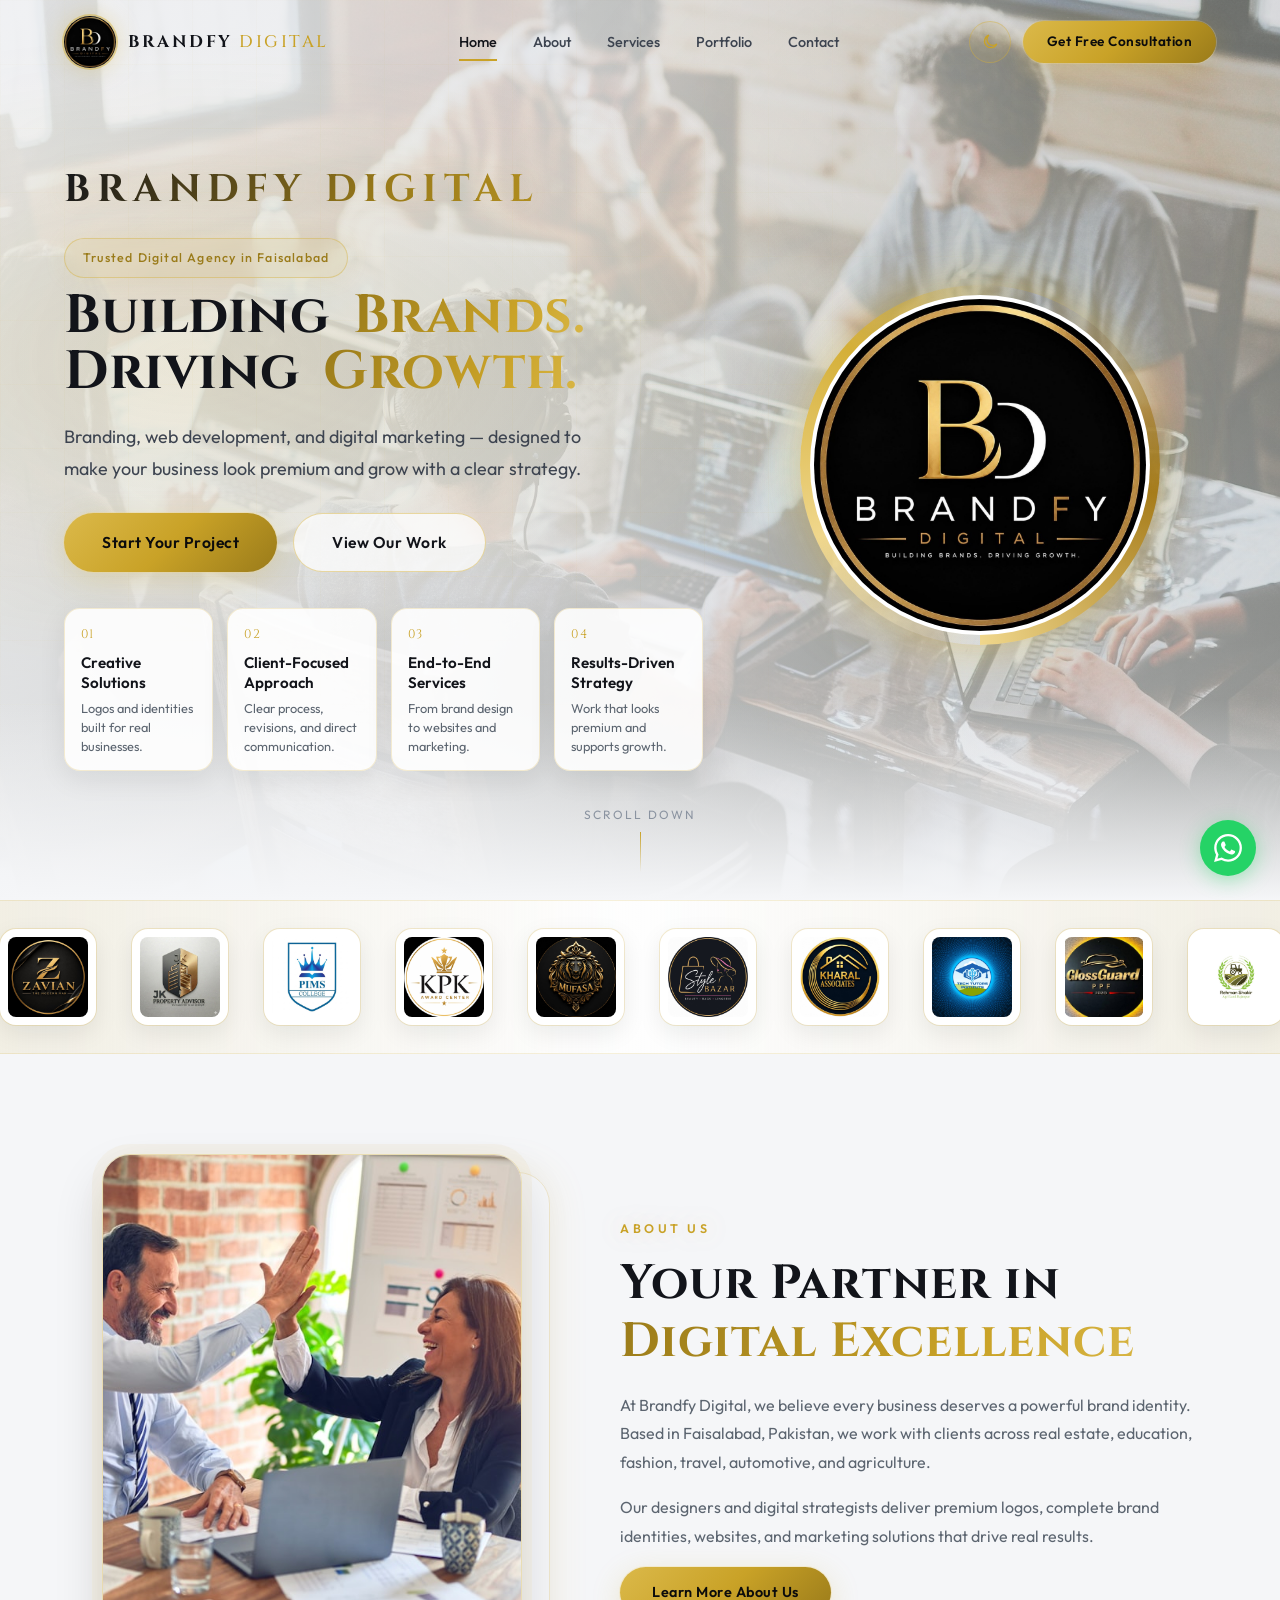
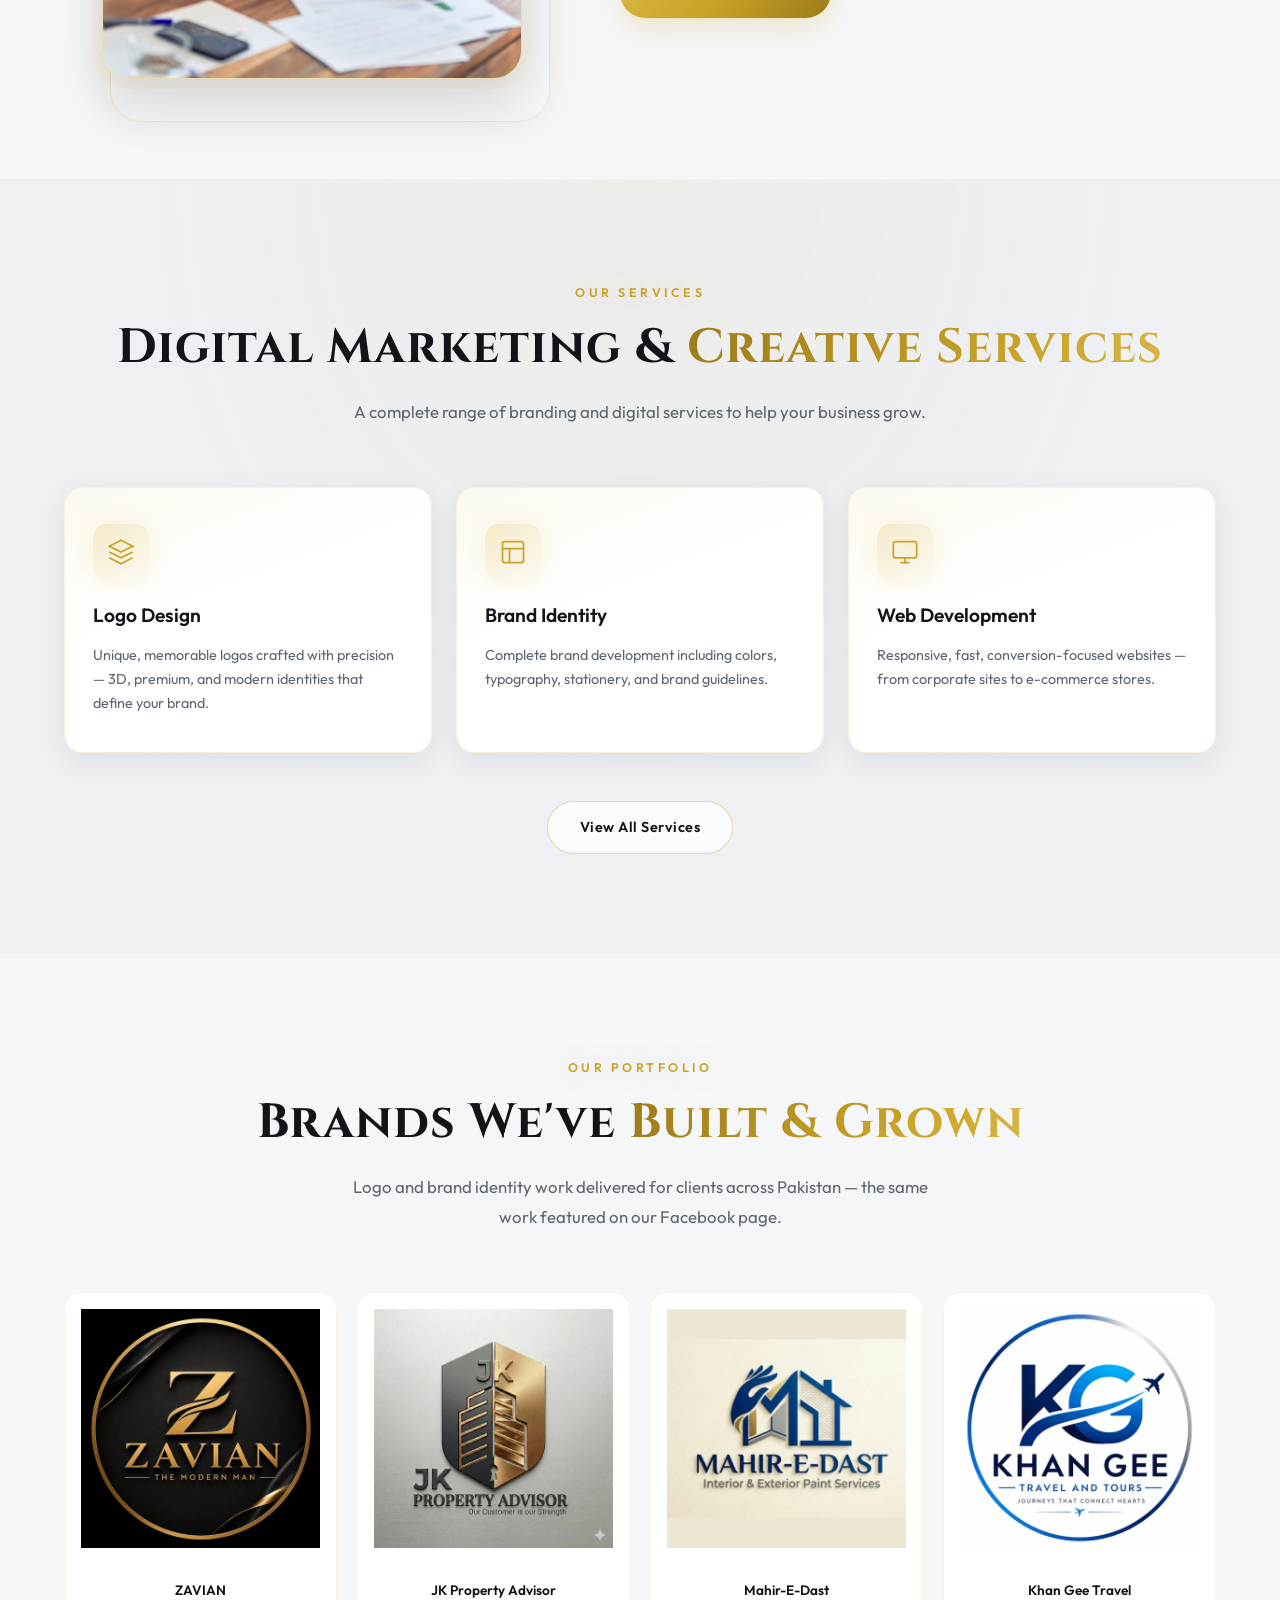
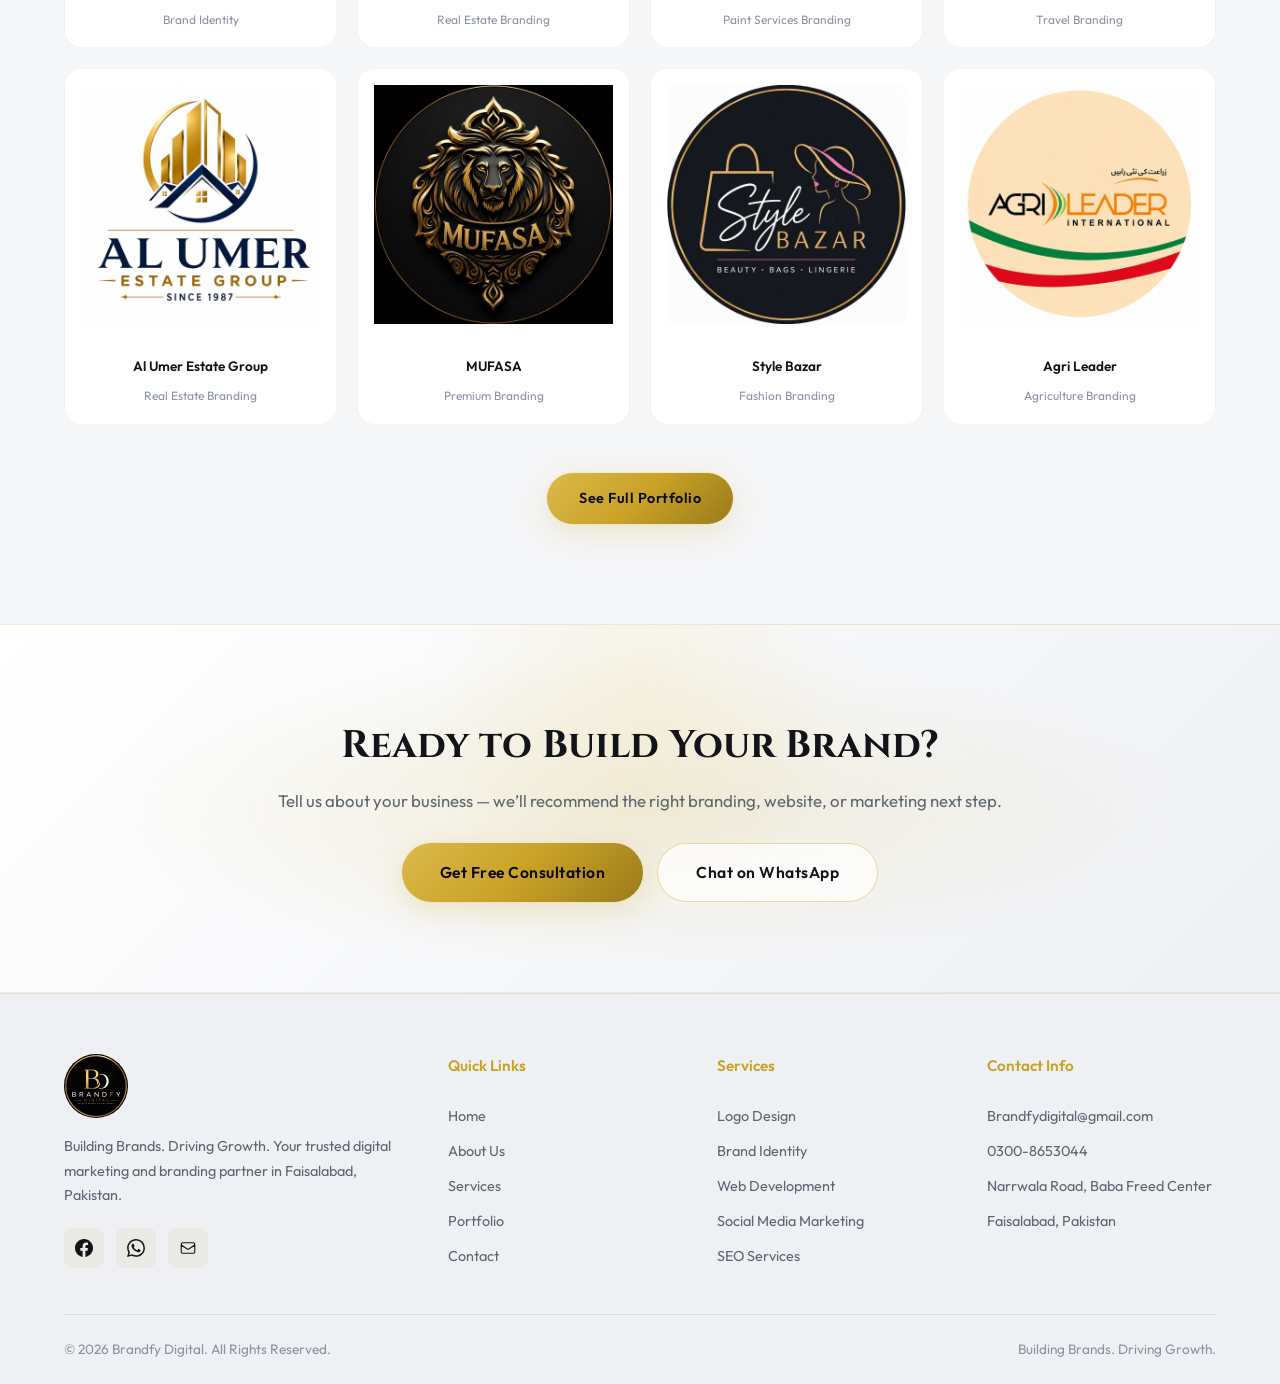
==== commit 8959de5c: "updated website" ====
--- a/index.html
+++ b/index.html
@@ -163,10 +163,10 @@
     <div class="container">
       <div class="about__grid">
         <div class="about__visual reveal">
-          <div class="about__logo-wrap">
-            <img src="images/brandfy-logo.png" alt="Brandfy Digital Logo" class="about__logo">
-          </div>
-          <div class="about__accent"></div>
+          <div class="about__media">
+            <img src="images/about-team.jpg" alt="Brandfy Digital creative team at work" class="about__img">
+          </div>
+          <div class="about__accent" aria-hidden="true"></div>
         </div>
         <div class="about__content reveal">
           <span class="section__tag about-copy">About Us</span>
--- a/css/style.css
+++ b/css/style.css
@@ -268,7 +268,7 @@
 }
 
 .btn--outline {
-  background: rgba(255, 255, 255, 0.65);
+  background: rgba(255, 255, 255, 0.72);
   color: var(--white);
   border: 1px solid rgba(212, 175, 55, 0.45);
   backdrop-filter: blur(8px);
@@ -463,10 +463,9 @@
   position: absolute;
   inset: 0;
   background:
-    radial-gradient(ellipse at 15% 40%, rgba(212, 175, 55, 0.14) 0%, transparent 45%),
-    radial-gradient(ellipse at 85% 15%, rgba(240, 215, 140, 0.16) 0%, transparent 40%),
-    radial-gradient(ellipse at 70% 85%, rgba(166, 124, 26, 0.08) 0%, transparent 45%),
-    linear-gradient(180deg, #f8f9fb 0%, #eef0f4 55%, #f5f6f8 100%);
+    linear-gradient(105deg, rgba(245, 246, 248, 0.88) 0%, rgba(245, 246, 248, 0.72) 42%, rgba(245, 246, 248, 0.35) 70%, rgba(245, 246, 248, 0.2) 100%),
+    linear-gradient(180deg, rgba(255, 255, 255, 0.15) 0%, rgba(245, 246, 248, 0.55) 100%),
+    url("../images/home-hero-bg.jpg") center / cover no-repeat;
 }
 
 .hero__bg::before {
@@ -474,18 +473,20 @@
   position: absolute;
   inset: 0;
   background:
-    linear-gradient(rgba(212, 175, 55, 0.04) 1px, transparent 1px),
-    linear-gradient(90deg, rgba(212, 175, 55, 0.04) 1px, transparent 1px);
-  background-size: 64px 64px;
-  mask-image: radial-gradient(ellipse at center, black 20%, transparent 75%);
-  opacity: 0.7;
+    radial-gradient(ellipse at 15% 40%, rgba(212, 175, 55, 0.16) 0%, transparent 45%),
+    radial-gradient(ellipse at 85% 20%, rgba(240, 215, 140, 0.14) 0%, transparent 40%),
+    linear-gradient(rgba(212, 175, 55, 0.035) 1px, transparent 1px),
+    linear-gradient(90deg, rgba(212, 175, 55, 0.035) 1px, transparent 1px);
+  background-size: auto, auto, 64px 64px, 64px 64px;
+  mask-image: radial-gradient(ellipse at 30% 40%, black 25%, transparent 78%);
+  opacity: 0.9;
 }
 
 .hero__bg::after {
   content: '';
   position: absolute;
   inset: auto 0 0;
-  height: 180px;
+  height: 200px;
   background: linear-gradient(to top, var(--black), transparent);
 }
 
@@ -625,10 +626,10 @@
 .trust-point {
   padding: 16px 16px 14px;
   border-radius: 16px;
-  background: #ffffff;
+  background: rgba(255, 255, 255, 0.88);
   border: 1px solid rgba(212, 175, 55, 0.22);
   box-shadow: var(--shadow);
-  backdrop-filter: blur(12px);
+  backdrop-filter: blur(14px);
 }
 
 .trust-point__label {
@@ -784,6 +785,31 @@
   justify-content: center;
 }
 
+.about__media {
+  width: min(100%, 420px);
+  aspect-ratio: 4 / 5;
+  border-radius: 28px;
+  overflow: hidden;
+  position: relative;
+  z-index: 1;
+  border: 1px solid rgba(212, 175, 55, 0.35);
+  box-shadow:
+    0 0 0 10px rgba(212, 175, 55, 0.06),
+    0 24px 50px rgba(18, 20, 26, 0.14);
+}
+
+.about__img {
+  width: 100%;
+  height: 100%;
+  object-fit: cover;
+  display: block;
+  transition: transform 0.6s cubic-bezier(0.22, 1, 0.36, 1);
+}
+
+.about__media:hover .about__img {
+  transform: scale(1.04);
+}
+
 .about__logo-wrap {
   width: 320px;
   height: 320px;
@@ -810,12 +836,14 @@
 
 .about__accent {
   position: absolute;
-  width: 360px;
-  height: 360px;
-  border-radius: 50%;
-  border: 1px solid rgba(212, 175, 55, 0.18);
+  width: min(92%, 440px);
+  aspect-ratio: 4 / 5;
+  border-radius: 32px;
+  border: 1px solid rgba(212, 175, 55, 0.22);
   box-shadow: 0 0 40px rgba(212, 175, 55, 0.12);
+  transform: translate(18px, 18px);
   animation: pulse 3s ease infinite;
+  pointer-events: none;
 }
 
 .about__text {
@@ -1256,6 +1284,239 @@
   min-height: 100px;
 }
 
+/* ===== Eklan-style Contact Page ===== */
+.page-hero--contact {
+  text-align: left;
+}
+
+.page-hero--contact .page-hero__inner {
+  max-width: 720px;
+}
+
+.page-hero--contact h1 {
+  margin-bottom: 16px;
+}
+
+.page-hero__sub {
+  color: rgba(255, 255, 255, 0.78);
+  font-size: 1.08rem;
+  max-width: 520px;
+  line-height: 1.7;
+}
+
+.page-hero__glow {
+  position: absolute;
+  width: 480px;
+  height: 480px;
+  right: -8%;
+  top: 10%;
+  z-index: 0;
+  border-radius: 50%;
+  background: radial-gradient(circle, rgba(212, 175, 55, 0.28), transparent 68%);
+  filter: blur(10px);
+  animation: contactGlowPulse 5s ease-in-out infinite;
+  pointer-events: none;
+}
+
+.page-hero--contact .breadcrumb {
+  display: inline-flex;
+  align-items: center;
+  gap: 10px;
+  margin-bottom: 18px;
+  padding: 8px 16px;
+  border-radius: 999px;
+  background: rgba(255, 255, 255, 0.08);
+  border: 1px solid rgba(212, 175, 55, 0.35);
+  color: rgba(255, 255, 255, 0.82);
+  font-size: 0.82rem;
+  font-weight: 500;
+  letter-spacing: 0.04em;
+}
+
+.contact-connect {
+  padding-top: 80px;
+}
+
+.contact-cards {
+  display: grid;
+  grid-template-columns: repeat(4, 1fr);
+  gap: 22px;
+}
+
+.contact-card {
+  background: var(--black-card);
+  border: 1px solid var(--line);
+  border-radius: 20px;
+  padding: 32px 24px;
+  box-shadow: var(--shadow);
+  transition: transform 0.4s cubic-bezier(0.22, 1, 0.36, 1), box-shadow 0.4s ease, border-color 0.35s ease;
+  position: relative;
+  overflow: hidden;
+}
+
+.contact-card::before {
+  content: '';
+  position: absolute;
+  inset: auto 0 0;
+  height: 3px;
+  background: linear-gradient(90deg, var(--gold-light), var(--gold), var(--gold-dark));
+  transform: scaleX(0);
+  transform-origin: left;
+  transition: transform 0.4s ease;
+}
+
+.contact-card:hover {
+  transform: translateY(-10px);
+  border-color: rgba(212, 175, 55, 0.35);
+  box-shadow: var(--shadow-gold);
+}
+
+.contact-card:hover::before {
+  transform: scaleX(1);
+}
+
+.contact-card__icon {
+  width: 64px;
+  height: 64px;
+  border-radius: 18px;
+  display: flex;
+  align-items: center;
+  justify-content: center;
+  margin-bottom: 22px;
+  background: linear-gradient(145deg, rgba(212, 175, 55, 0.22), rgba(212, 175, 55, 0.06));
+  color: var(--gold);
+  animation: contactIconFloat 4.5s ease-in-out infinite;
+}
+
+.contact-card:nth-child(2) .contact-card__icon { animation-delay: 0.4s; }
+.contact-card:nth-child(3) .contact-card__icon { animation-delay: 0.8s; }
+.contact-card:nth-child(4) .contact-card__icon { animation-delay: 1.2s; }
+
+.contact-card__icon svg {
+  width: 28px;
+  height: 28px;
+}
+
+.contact-card__title {
+  font-size: 1.05rem;
+  font-weight: 700;
+  margin-bottom: 10px;
+}
+
+.contact-card__text {
+  color: var(--gray);
+  font-size: 0.92rem;
+  line-height: 1.7;
+}
+
+.contact-card__text a {
+  color: var(--gray-light);
+  word-break: break-word;
+}
+
+.contact-card__text a:hover {
+  color: var(--gold);
+}
+
+.contact-main__grid {
+  display: grid;
+  grid-template-columns: 1fr 1fr;
+  gap: 28px;
+  align-items: stretch;
+}
+
+.contact-main__form-wrap,
+.contact-main__map {
+  min-height: 0;
+  height: 100%;
+}
+
+.contact-main__form-wrap {
+  display: flex;
+  flex-direction: column;
+  padding: 36px 32px;
+  background: var(--black-card);
+  border: 1px solid var(--line);
+  border-radius: 24px;
+  box-shadow: var(--shadow);
+}
+
+.contact-main__desc {
+  margin-bottom: 28px;
+}
+
+.contact__form--eklan {
+  padding: 0;
+  background: transparent;
+  border: none;
+  box-shadow: none;
+  border-radius: 0;
+  flex: 1;
+  display: flex;
+  flex-direction: column;
+}
+
+.contact__form--eklan .form-group:last-of-type {
+  flex: 1;
+  display: flex;
+  flex-direction: column;
+}
+
+.contact__form--eklan textarea {
+  flex: 1;
+  min-height: 140px;
+}
+
+.form-row {
+  display: grid;
+  grid-template-columns: 1fr 1fr;
+  gap: 18px;
+}
+
+.contact-main__map {
+  border-radius: 24px;
+  overflow: hidden;
+  border: 1px solid var(--line);
+  box-shadow: var(--shadow);
+  background: var(--black-card);
+  position: relative;
+  min-height: 100%;
+}
+
+.contact-main__map iframe {
+  position: absolute;
+  inset: 0;
+  width: 100%;
+  height: 100%;
+  border: 0;
+  display: block;
+  filter: grayscale(0.15) contrast(1.02);
+}
+
+.btn--glow {
+  position: relative;
+  overflow: hidden;
+}
+
+.btn--glow::after {
+  content: '';
+  position: absolute;
+  inset: 0;
+  background: linear-gradient(110deg, transparent 20%, rgba(255, 255, 255, 0.35) 45%, transparent 70%);
+  transform: translateX(-120%);
+  animation: btnShine 3.2s ease-in-out infinite;
+}
+
+@keyframes contactIconFloat {
+  0%, 100% { transform: translateY(0); }
+  50% { transform: translateY(-6px); }
+}
+
+@keyframes contactGlowPulse {
+  0%, 100% { opacity: 0.7; transform: scale(1); }
+  50% { opacity: 1; transform: scale(1.08); }
+}
+
 /* ===== Footer ===== */
 .footer {
   background: var(--black-light);
@@ -1372,13 +1633,34 @@
 /* ===== Reveal Animation ===== */
 .reveal {
   opacity: 0;
-  transform: translateY(30px);
-  transition: opacity 0.8s ease, transform 0.8s ease;
-}
+  transform: translateY(36px);
+  transition: opacity 0.85s cubic-bezier(0.22, 1, 0.36, 1), transform 0.85s cubic-bezier(0.22, 1, 0.36, 1), filter 0.85s ease;
+  filter: blur(4px);
+  transition-delay: var(--reveal-delay, 0s);
+}
+
+.reveal[data-reveal="left"] {
+  transform: translateX(-42px);
+}
+
+.reveal[data-reveal="right"] {
+  transform: translateX(42px);
+}
+
+.reveal[data-reveal="zoom"] {
+  transform: scale(0.92);
+}
+
+.reveal[data-delay="1"] { --reveal-delay: 0.1s; }
+.reveal[data-delay="2"] { --reveal-delay: 0.2s; }
+.reveal[data-delay="3"] { --reveal-delay: 0.3s; }
+.reveal[data-delay="4"] { --reveal-delay: 0.4s; }
+.reveal[data-delay="5"] { --reveal-delay: 0.5s; }
 
 .reveal.visible {
   opacity: 1;
-  transform: translateY(0);
+  transform: translate(0, 0) scale(1);
+  filter: blur(0);
 }
 
 /* ===== Keyframes ===== */
@@ -1658,6 +1940,40 @@
     padding: 28px;
   }
 
+  .contact-cards {
+    grid-template-columns: repeat(2, 1fr);
+  }
+
+  .contact-main__grid {
+    grid-template-columns: 1fr;
+  }
+
+  .contact-main__map {
+    min-height: 420px;
+  }
+
+  .form-row {
+    grid-template-columns: 1fr;
+  }
+
+  .page-hero--contact {
+    text-align: center;
+    padding: 130px 0 64px;
+  }
+
+  .page-hero--contact .page-hero__inner {
+    margin: 0 auto;
+  }
+
+  .page-hero__sub {
+    margin: 0 auto;
+  }
+
+  .page-hero--contact .breadcrumb {
+    margin-left: auto;
+    margin-right: auto;
+  }
+
   .footer__grid {
     grid-template-columns: 1fr;
     gap: 32px;
@@ -1706,12 +2022,33 @@
 }
 
 .page-hero {
-  padding: 140px 0 70px;
+  position: relative;
+  overflow: hidden;
+  padding: 150px 0 90px;
+  text-align: center;
+  isolation: isolate;
   background:
-    radial-gradient(ellipse at 20% 50%, rgba(201, 168, 76, 0.1) 0%, transparent 50%),
-    var(--black-light);
-  border-bottom: 1px solid rgba(201, 168, 76, 0.12);
-  text-align: center;
+    linear-gradient(120deg, rgba(18, 22, 30, 0.42), rgba(18, 22, 30, 0.28)),
+    url("../images/page-hero-bg.jpg") center / cover no-repeat;
+  border-bottom: 1px solid rgba(212, 175, 55, 0.18);
+  color: #ffffff;
+}
+
+.page-hero::before {
+  content: '';
+  position: absolute;
+  inset: 0;
+  z-index: 0;
+  background:
+    radial-gradient(ellipse at 18% 35%, rgba(212, 175, 55, 0.18), transparent 50%),
+    linear-gradient(180deg, rgba(255, 255, 255, 0.08) 0%, rgba(12, 14, 18, 0.35) 100%);
+  pointer-events: none;
+}
+
+.page-hero > .container,
+.page-hero .page-hero__inner {
+  position: relative;
+  z-index: 1;
 }
 
 .page-hero h1 {
@@ -1719,6 +2056,34 @@
   font-size: clamp(2.2rem, 5vw, 3.4rem);
   font-weight: 700;
   margin-bottom: 12px;
+  color: #ffffff;
+  text-shadow: 0 2px 18px rgba(0, 0, 0, 0.35);
+}
+
+.page-hero .section__tag {
+  color: var(--gold-light);
+  text-shadow: 0 0 24px rgba(212, 175, 55, 0.35);
+}
+
+.page-hero .gold-text {
+  background: linear-gradient(120deg, #f7e7a1 0%, #d4af37 35%, #f0d78c 55%, #a67c1a 100%);
+  background-size: 200% auto;
+  -webkit-background-clip: text;
+  -webkit-text-fill-color: transparent;
+  background-clip: text;
+}
+
+.page-hero .breadcrumb {
+  color: rgba(255, 255, 255, 0.72);
+  font-size: 0.9rem;
+}
+
+.page-hero .breadcrumb a {
+  color: rgba(255, 255, 255, 0.88);
+}
+
+.page-hero .breadcrumb a:hover {
+  color: var(--gold-light);
 }
 
 .breadcrumb {
@@ -1830,6 +2195,18 @@
   .portfolio__grid--home {
     grid-template-columns: 1fr 1fr;
     gap: 12px;
+  }
+
+  .contact-cards {
+    grid-template-columns: 1fr;
+  }
+
+  .contact-main__form-wrap {
+    padding: 28px 22px;
+  }
+
+  .contact-main__map {
+    min-height: 320px;
   }
 
   .hero {
@@ -1879,11 +2256,20 @@
   .hero__logo-img,
   .ambient__orb,
   .gold-shine,
-  .btn--glow::after {
+  .btn--glow::after,
+  .contact-card__icon,
+  .page-hero__glow {
     animation: none !important;
     opacity: 1 !important;
     transform: none !important;
     filter: none !important;
+  }
+
+  .reveal {
+    opacity: 1 !important;
+    transform: none !important;
+    filter: none !important;
+    transition: none !important;
   }
 }
 
@@ -1896,10 +2282,8 @@
 
 html[data-theme="dark"] .hero__bg {
   background:
-    radial-gradient(ellipse at 15% 40%, rgba(212, 175, 55, 0.18) 0%, transparent 45%),
-    radial-gradient(ellipse at 85% 15%, rgba(240, 215, 140, 0.12) 0%, transparent 40%),
-    radial-gradient(ellipse at 70% 85%, rgba(166, 124, 26, 0.1) 0%, transparent 45%),
-    linear-gradient(180deg, #050505 0%, #0a0a0a 50%, #080808 100%);
+    linear-gradient(105deg, rgba(5, 5, 5, 0.82) 0%, rgba(5, 5, 5, 0.62) 45%, rgba(5, 5, 5, 0.4) 100%),
+    url("../images/home-hero-bg.jpg") center / cover no-repeat;
 }
 
 html[data-theme="dark"] .hero__brand {
@@ -1918,7 +2302,7 @@
 }
 
 html[data-theme="dark"] .trust-point {
-  background: rgba(255, 255, 255, 0.03);
+  background: rgba(20, 20, 20, 0.72);
   box-shadow: none;
 }
 
